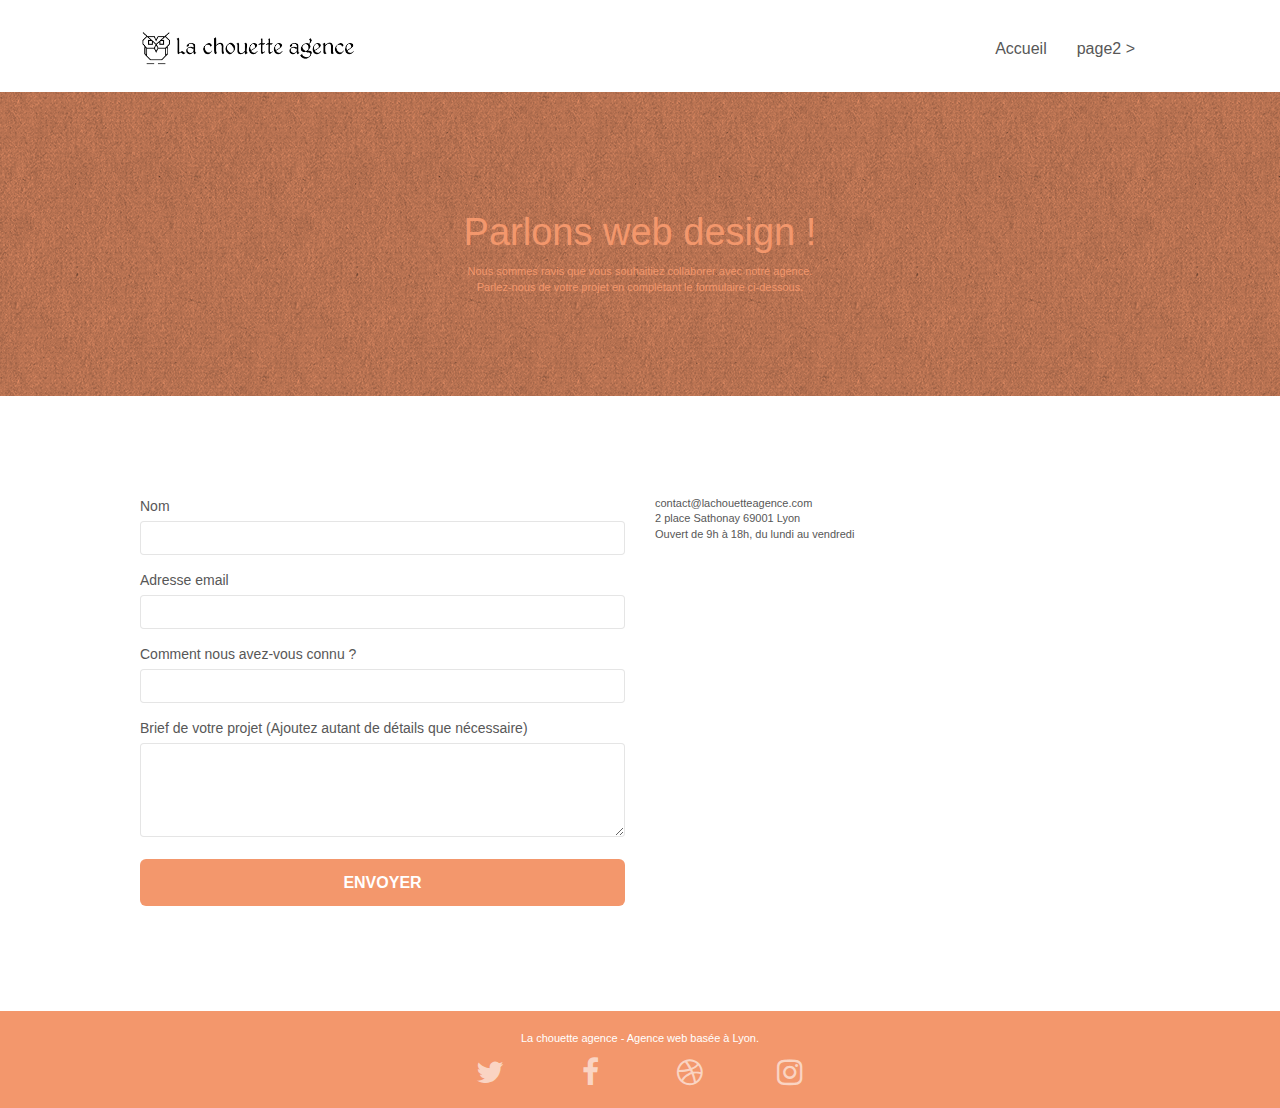
==== contact.html @ 4a3795da "refacto meta (keywords, title, desc, minify, js, og, twitter, fav)" ====
<!DOCTYPE html>
<html lang="fr">
  <head>
    <meta charset="utf-8" />
    <meta name="keywords" content="agence entreprise web design webdesign france rhône-alpes lyon illustration graphisme stratégie marketting attractivité visibilité vente site internet" />
    <meta name="description" content="La chouette agence - Entreprise web design - Lyon - Donnez vie à vos projets, développez vos idées, boostez vos ventes grâce à notre expertise" />
    <meta name="viewport" content="width=device-width, initial-scale=1.0, viewport-fit=cover" />
    <link rel="shortcut icon" type="image/png" href="./img/favicon.png" />

    <link rel="stylesheet" type="text/css" href="./css/bootstrap.min.css" />
    <link rel="stylesheet" type="text/css" href="./css/style.min.css" />
    <link rel="stylesheet" type="text/css" href="./css/font-awesome.min.css" />
    <link rel="stylesheet" type="text/css" href="./css/et-line.min.css" />

    <script src="./js/jquery-2.1.0.min.js" defer></script>
    <script src="./js/bootstrap.min.js" defer></script>
    <script src="./js/blocs.min.js" defer></script>
    <script src="./js/jqBootstrapValidation.min.js" defer></script>
    <script src="./js/formHandler.min.js" defer></script>
    <title>La chouette agence - Contact</title>

    <!-- Analytics -->

    <!-- Analytics END -->
  </head>
  <body>
    <!-- Principal conteneur -->
    <div class="page-container">
      <!-- bloc-0 -->
      <div class="bloc bgc-white l-bloc" id="bloc-0">
        <div class="container bloc-sm">
          <nav class="navbar row">
            <div class="navbar-header">
              <a class="navbar-brand" href="index.html"><img src="img/la-chouette-agence.png" alt="atlanta web design logo" height="40" /></a>
              <button id="nav-toggle" type="button" class="ui-navbar-toggle navbar-toggle" data-toggle="collapse" data-target=".navbar-1">
                <span class="sr-only">Toggle navigation</span>
                <span class="icon-bar"></span>
                <span class="icon-bar"></span>
                <span class="icon-bar"></span>
              </button>
            </div>
            <div class="collapse navbar-collapse navbar-1 special-dropdown-nav">
              <ul class="site-navigation nav navbar-nav">
                <li>
                  <a href="index.html">Accueil</a>
                </li>
                <li></li>
                <li>
                  <a href="page2.html">page2 &gt;</a>
                </li>
              </ul>
            </div>
          </nav>
        </div>
      </div>
      <!-- bloc-0 END -->

      <!-- bloc-6 -->
      <div class="bloc bg-dots-bg bg-repeat bgc-atomic-tangerine d-bloc bloc-bg-texture texture-paper" id="bloc-6">
        <div class="container bloc-lg">
          <div class="row">
            <div class="col-sm-12">
              <h1 class="text-center hero-bloc-text tc-white">Parlons web design !</h1>
              <p class="text-center mg-lg tc-white tight-width-whitespace">
                Nous sommes ravis que vous souhaitiez collaborer avec notre agence.
                <br />
                Parlez-nous de votre projet en complétant le formulaire ci-dessous.
              </p>
            </div>
          </div>
        </div>
      </div>
      <!-- bloc-6 END -->

      <!-- bloc-7 -->
      <div class="bloc bgc-white l-bloc" id="bloc-7">
        <div class="container bloc-lg">
          <div class="row">
            <div class="col-sm-6">
              <form id="form_1" novalidate success-msg="Your message has been sent." fail-msg="Sorry it seems that our mail server is not responding, Sorry for the inconvenience!">
                <div class="form-group">
                  <label>Nom</label>
                  <input id="name" class="form-control" required />
                </div>
                <div class="form-group">
                  <label>Adresse email</label>
                  <input id="email" class="form-control" type="email" required />
                </div>
                <div class="form-group">
                  <label>Comment nous avez-vous connu ?</label>
                  <input class="form-control" type="email" required id="input_504" />
                </div>
                <div class="form-group">
                  <label>
                    Brief de votre projet (Ajoutez autant de détails que nécessaire)
                    <br />
                  </label>
                  <textarea id="message" class="form-control" rows="4" cols="50" required></textarea>
                </div>
                <button class="bloc-button btn btn-lg btn-block cta-hero btn-atomic-tangerine" type="submit">Envoyer</button>
              </form>
            </div>
            <div class="col-sm-6">
              <p>
                contact@lachouetteagence.com
                <br />
                2 place Sathonay 69001 Lyon
                <br />
                Ouvert de 9h à 18h, du lundi au vendredi
                <br />
              </p>
            </div>
          </div>
        </div>
      </div>
      <!-- bloc-7 END -->

      <!-- ScrollToTop Button -->
      <a class="bloc-button btn btn-d scrollToTop" onclick="scrollToTarget('1')"><span class="fa fa-chevron-up"></span></a>
      <!-- ScrollToTop Button END-->

      <!-- Footer - bloc-8 -->
      <div class="bloc bgc-atomic-tangerine d-bloc" id="bloc-8">
        <div class="container bloc-sm">
          <div class="row">
            <div class="col-sm-12">
              <p class="text-center white">
                La chouette agence - Agence web basée à Lyon.
                <br />
              </p>
              <div class="row row-no-gutters social">
                <div class="col-sm-3">
                  <div class="text-center">
                    <a class="social" href="index.html"><span class="fa fa-twitter icon-md"></span></a>
                  </div>
                </div>
                <div class="col-sm-3">
                  <div class="text-center">
                    <a class="social" href="index.html"><span class="fa fa-facebook icon-md"></span></a>
                  </div>
                </div>
                <div class="col-sm-3">
                  <div class="text-center">
                    <a class="social" href="index.html"><span class="fa fa-dribbble icon-md"></span></a>
                  </div>
                </div>
                <div class="col-sm-3">
                  <div class="text-center">
                    <a class="social" href="index.html"><span class="fa fa-instagram icon-md"></span></a>
                  </div>
                </div>
              </div>
            </div>
          </div>
        </div>
      </div>
      <!-- Footer - bloc-8 END -->
    </div>
    <!-- Principal conteneur END -->
  </body>
</html>
---- css/style.min.css ----
body{margin:0;padding:0;background:#fff;overflow-x:hidden;-webkit-font-smoothing:antialiased;-moz-osx-font-smoothing:grayscale}a,button{transition:all .3s ease-in-out;outline:0!important}a:hover{text-decoration:none;cursor:pointer}.bloc{width:100%;clear:both;background:50% 50% no-repeat;padding:0 50px;-webkit-background-size:cover;-moz-background-size:cover;-o-background-size:cover;background-size:cover;position:relative}.bloc .container{padding-left:0;padding-right:0}.bloc-lg{padding:100px 50px}.bloc-md{padding:50px}.bloc-sm{padding:20px 50px}.bg-b-edge,.bg-bl-edge,.bg-br-edge,.bg-center,.bg-l-edge,.bg-r-edge,.bg-repeat,.bg-t-edge,.bg-tl-edge,.bg-tr-edge{-webkit-background-size:auto!important;-moz-background-size:auto!important;-o-background-size:auto!important;background-size:auto!important}.bg-repeat{background:repeat}.bg-t-edge{background:top no-repeat}.bloc-bg-texture::before{content:"";background-size:2px 2px;position:absolute;top:0;bottom:0;left:0;right:0}.texture-paper::before{background:url(../img/texture-paper.png);background-size:280px 280px}.b-parallax{background-attachment:fixed}.d-bloc{color:rgba(255,255,255,.7)}.d-bloc button:hover{color:rgba(255,255,255,.9)}.d-bloc .icon-round,.d-bloc .icon-rounded,.d-bloc .icon-semi-rounded-a,.d-bloc .icon-semi-rounded-b,.d-bloc .icon-square{border-color:rgba(255,255,255,.9)}.d-bloc .divider-h span{border-color:rgba(255,255,255,.2)}.d-bloc .a-btn,.d-bloc .navbar a,.d-bloc .navbar-brand,.d-bloc a .icon-lg,.d-bloc a .icon-md,.d-bloc a .icon-sm,.d-bloc a .icon-xl,.d-bloc h1 a,.d-bloc h2 a,.d-bloc h3 a,.d-bloc h4 a,.d-bloc h5 a,.d-bloc h6 a,.d-bloc p a{color:rgba(255,255,255,.6)}.d-bloc .a-btn:hover,.d-bloc .navbar a:hover,.d-bloc .navbar-brand:hover,.d-bloc a:hover .icon-lg,.d-bloc a:hover .icon-md,.d-bloc a:hover .icon-sm,.d-bloc a:hover .icon-xl,.d-bloc h1 a:hover,.d-bloc h2 a:hover,.d-bloc h3 a:hover,.d-bloc h4 a:hover,.d-bloc h5 a:hover,.d-bloc h6 a:hover,.d-bloc p a:hover{color:rgba(255,255,255,1)}.d-bloc .navbar-toggle .icon-bar{background:rgba(255,255,255,1)}.d-bloc .btn-wire,.d-bloc .btn-wire:hover{color:rgba(255,255,255,1);border-color:rgba(255,255,255,1)}.d-bloc .panel{color:rgba(0,0,0,.5)}.d-bloc .panel button:hover{color:rgba(0,0,0,.7)}.d-bloc .panel icon{border-color:rgba(0,0,0,.7)}.d-bloc .panel .divider-h span{border-color:rgba(0,0,0,.1)}.d-bloc .panel .a-btn{color:rgba(0,0,0,.6)}.d-bloc .panel .a-btn:hover{color:rgba(0,0,0,1)}.d-bloc .panel .btn-wire,.d-bloc .panel .btn-wire:hover{color:rgba(0,0,0,.7);border-color:rgba(0,0,0,.3)}.d-bloc .panel,.l-bloc{color:rgba(0,0,0,.5)}.d-bloc .panel button:hover,.l-bloc button:hover{color:rgba(0,0,0,.7)}.l-bloc .icon-round,.l-bloc .icon-rounded,.l-bloc .icon-semi-rounded-a,.l-bloc .icon-semi-rounded-b,.l-bloc .icon-square{border-color:rgba(0,0,0,.7)}.d-bloc .panel .divider-h span,.l-bloc .divider-h span{border-color:rgba(0,0,0,.1)}.d-bloc .panel .a-btn,.l-bloc .a-btn,.l-bloc .navbar a,.l-bloc .navbar-brand,.l-bloc a .icon-lg,.l-bloc a .icon-md,.l-bloc a .icon-sm,.l-bloc a .icon-xl,.l-bloc h1 a,.l-bloc h2 a,.l-bloc h3 a,.l-bloc h4 a,.l-bloc h5 a,.l-bloc h6 a,.l-bloc p a{color:rgba(0,0,0,.6)}.d-bloc .panel .a-btn:hover,.l-bloc .a-btn:hover,.l-bloc .navbar a:hover,.l-bloc .navbar-brand:hover,.l-bloc a:hover .icon-lg,.l-bloc a:hover .icon-md,.l-bloc a:hover .icon-sm,.l-bloc a:hover .icon-xl,.l-bloc h1 a:hover,.l-bloc h2 a:hover,.l-bloc h3 a:hover,.l-bloc h4 a:hover,.l-bloc h5 a:hover,.l-bloc h6 a:hover,.l-bloc p a:hover{color:rgba(0,0,0,1)}.l-bloc .navbar-toggle .icon-bar{color:rgba(0,0,0,.6)}.d-bloc .panel .btn-wire,.d-bloc .panel .btn-wire:hover,.l-bloc .btn-wire,.l-bloc .btn-wire:hover{color:rgba(0,0,0,.7);border-color:rgba(0,0,0,.3)}.voffset{margin-top:30px}.voffset-lg{margin-top:80px}.row-no-gutters{margin-right:0;margin-left:0}.row.row-no-gutters>[class*=" col-"],.row.row-no-gutters>[class^=col-]{padding-right:0;padding-left:0}#bloc-1-hero h1{font-size:32px}.navbar{margin-bottom:0;z-index:1}.navbar-brand{height:auto;padding:3px 15px;font-size:25px;font-weight:400;font-weight:600;line-height:44px}.navbar-brand img{max-height:200px;margin:0 5px 0 0;display:inline}.navbar-brand img[src$=svg]{min-width:100px}.nav-center .navbar-brand img{margin:0}.navbar .nav{padding-top:2px;margin-right:-16px;float:right;z-index:1}.nav>li{float:left;margin-top:4px;font-size:16px}.navbar-nav .open .dropdown-menu>li>a{text-align:inherit}.nav>li a:focus,.nav>li a:hover{background:0 0}.navbar-toggle{margin:10px 10px 0 0;border:0}.navbar-toggle:hover{background:0 0!important}.navbar-toggle .icon-bar{background-color:rgba(0,0,0,.5);width:26px}.nav-invert .navbar .nav{float:left}.nav-invert .navbar-brand,.nav-invert .navbar-header{float:right;position:relative;z-index:2}@media (min-width:768px){.site-navigation{position:absolute;top:50%;right:20px;transform:translate(0,-50%);-webkit-transform:translateY(-50%)}.nav>li .dropdown-menu a,.nav>li .dropdown-menu a:hover{color:#484848}.nav-invert .site-navigation{left:0;right:0}.nav-center{text-align:center}.nav-center .navbar-header{width:100%}.nav-center .nav>li,.nav-center .navbar-brand,.nav-center .navbar-header{float:none;display:inline-block}.nav-center .site-navigation{position:relative;width:100%;right:0;margin-right:0;margin-top:20px}.nav-center.mini-nav .navbar-toggle{float:none;margin:10px auto 0}}.nav>li>.dropdown a{background:0 0!important;display:block;padding:14px 15px}nav .caret{margin:0 5px}.dropdown-menu .dropdown-menu{top:-8px;left:100%}.dropdown-menu .dropmenu-flow-right{top:100%;left:0;margin-left:-1px;border-top-left-radius:0;border-top-right-radius:0}.dropdown-menu .dropdown span{border:4px solid #000;border-top-color:transparent;border-right-color:transparent;border-bottom-color:transparent;margin:6px -5px 0 0!important;float:right}.mg-md{margin-top:10px;margin-bottom:20px}.mg-lg{margin-top:10px;margin-bottom:40px}.btn{margin:0 5px 5px 0}.btn.pull-right{margin:0 0 5px 5px}.btn-d,.btn-d:focus,.btn-d:hover{color:#fff;background:rgba(0,0,0,.3)}button{outline:0!important}.btn-rd{border-radius:40px}.btn-clean{border:1px solid rgba(0,0,0,.08);border-bottom-color:rgba(0,0,0,.1);text-shadow:0 1px 0 rgba(0,0,1,.1);box-shadow:0 1px 3px rgba(0,0,1,.25),inset 0 1px 0 0 rgba(255,255,255,.15)}.icon-md{font-size:30px!important}.icon-lg{font-size:60px!important}.sm-shadow{text-shadow:0 1px 2px rgba(0,0,0,.3)}.panel-sq,.panel-sq .panel-footer,.panel-sq .panel-heading{border-radius:0}.panel-rd{border-radius:30px}.panel-rd .panel-heading{border-radius:29px 29px 0 0}.panel-rd .panel-footer{border-radius:0 0 29px 29px}.form-control{border-color:rgba(0,0,0,.1);box-shadow:none}.scrollToTop{width:40px;height:40px;position:fixed;bottom:20px;right:20px;opacity:0;z-index:500;transition:all .3s ease-in-out}.scrollToTop span{margin-top:6px}.showScrollTop{font-size:14px;opacity:1}a[data-lightbox]{position:relative;display:block;text-align:center}a[data-lightbox]:hover::before{content:"+";font-family:HelveticaNeue-Light,"Helvetica Neue Light","Helvetica Neue",Helvetica,Arial;font-size:32px;width:50px;height:50px;margin-left:-25px;border-radius:50%;background:rgba(0,0,0,.6);color:#fff;font-weight:100;z-index:1;position:absolute;top:50%;transform:translateY(-50%);-webkit-transform:translateY(-50%)}a[data-lightbox]:hover img{opacity:.6;-webkit-animation-fill-mode:none;animation-fill-mode:none}#lightbox-modal{display:flex;align-items:center}#lightbox-modal .modal-dialog{width:90%;max-width:900px;margin:0 auto 0}#lightbox-modal .modal-dialog img{max-height:90vh;margin:0 auto}.lightbox-caption{padding:20px;color:#fff;background:rgba(0,0,0,.5);position:absolute;left:15px;right:15px;bottom:5px}.close-lightbox{color:#fff;font-size:30px;position:absolute;top:20px;right:20px;z-index:20;background:rgba(0,0,0,.5);border:none;line-height:30px;padding:0 9px 5px;opacity:.3}.close-lightbox:hover,.next-lightbox:hover,.prev-lightbox:hover{opacity:1;color:#fff}.next-lightbox,.prev-lightbox{font-size:20px;color:rgba(255,255,255,.9);background:rgba(0,0,0,.5);transition:all .2s ease-in-out;position:absolute;top:45%;z-index:1;opacity:.4}.next-lightbox{padding:6px 8px 1px 13px;right:25px}.prev-lightbox{padding:6px 13px 1px 10px;left:25px}.snapshot-lb .modal-body{padding-bottom:45px}.snapshot-lb .lightbox-caption{padding:0;color:rgba(0,0,0,.5);background:0 0}.btn,a,h1,h2,h3,h4,h5,h6,label,p{font-family:helvetica;font-weight:400;color:#575757!important}.container{max-width:1000px}.hero-bloc-text{font-size:38px}.hero-bloc-text-sub{font-size:36px}.statement-bloc-text{line-height:26px;font-style:italic;font-size:20px;text-align:center;font-weight:lighter;max-width:520px;margin:auto auto auto auto}p{font-size:11px}.tight-width-whitespace{max-width:600px;margin:auto auto auto auto}.h1{font-size:20px;font-family:"Open Sans"}.cta-hero{margin-top:22px;color:#fff!important;text-transform:uppercase;padding:12px 28px 12px 28px;font-size:16px;font-weight:700}.social{max-width:400px;margin:auto auto auto auto}h2{font-size:22px;line-height:1.4em}h3{font-size:15px;text-transform:uppercase;font-weight:700;color:#333!important}.med-width-whitespace{max-width:800px;margin:auto auto auto auto;box-shadow:0 0 0 #000}h1{color:#333!important}h4{color:#333!important}.icons{margin-bottom:14px;margin-top:24px}.white{color:#fff!important}.portfolio-thumb{margin-bottom:24px}.portfolio-row{margin-bottom:44px;margin-top:50px}.avatar{box-shadow:0 4px 9px rgba(0,0,0,.3)}.black-background{background-color:rgba(165,147,99,.7);padding:40px 40px 40px 40px}.bold-link{font-weight:900;text-decoration:underline!important}.bgc-white{background-color:#fff}.bgc-dark-slate-blue{background-color:#364577}.bgc-atomic-tangerine{background-color:#f3976c}.tc-white{color:#f3976c!important}.btn-atomic-tangerine{background:#f3976c;color:#fff!important}.btn-atomic-tangerine:hover{background:#c27956!important;color:#fff!important}.ltc-white{color:#fff!important}.ltc-white:hover{color:#ccc!important}.ltc-atomic-tangerine{color:#f3976c!important}.ltc-atomic-tangerine:hover{color:#c27956!important}.icon-dark-slate-blue{color:#364577!important;border-color:#364577!important}.bg-dots-bg{background-image:url(../img/dots-bg.png)}.bg-lines-h2-bg{background-image:url(../img/lines-h2-bg.png)}.bg-banniere{background-image:url(../img/la-chouette-agence-banniere.jpg)}.bg-presentation{background-image:url(../img/image-de-presentation.bmp)}@media (max-width:1024px){.bloc{padding-left:20px;padding-right:20px}.bloc-tile-2.full-width-bloc .container,.bloc-tile-3.full-width-bloc .container,.bloc-tile-4.full-width-bloc .container,.bloc.full-width-bloc{padding-left:0;padding-right:0}}@media (max-width:992px) and (min-width:768px){.navbar .nav{max-width:80%}.nav-center.navbar .nav{max-width:100%}}@media only screen and (min-device-width:768px) and (max-device-width:1024px) and (orientation:landscape){.b-parallax{background-attachment:scroll}}@media only screen and (min-device-width:1024px) and (max-device-width:1366px) and (-webkit-min-device-pixel-ratio:1.5){.b-parallax{background-attachment:scroll}}@media (max-width:991px){.container{width:100%}.b-parallax{background-attachment:scroll}#hero-bloc,.page-container{overflow-x:hidden;position:relative}.bloc{padding-left:constant(safe-area-inset-left);padding-right:constant(safe-area-inset-right)}.bloc-group,.bloc-group .bloc{display:block;width:100%}.bloc-fill-screen .fill-bloc-bottom-edge,.bloc-fill-screen .fill-bloc-top-edge{padding:0 20px;padding-left:constant(safe-area-inset-left);padding-right:constant(safe-area-inset-right)}}@media (max-width:767px){.page-container{overflow-x:hidden;position:relative}#disqus_thread,h1,h2,h3,h4,h5,h6,p{padding-left:10px!important;padding-right:10px!important}.b-parallax{background-attachment:scroll}.navbar .nav{padding-top:0;border-top:1px solid rgba(0,0,0,.2);float:none!important}.navbar.row{margin-left:0;margin-right:0}.site-navigation{position:inherit;transform:none;-webkit-transform:none;-ms-transform:none}.nav>li{margin-top:0;border-bottom:1px solid rgba(0,0,0,.1);background:rgba(0,0,0,.05);text-align:left;padding-left:15px;width:100%}.nav>li:hover{background:rgba(0,0,0,.08)}.dropdown .dropdown a .caret{float:none;margin:5px 0 0 10px!important;border:4px solid #000;border-bottom-color:transparent;border-right-color:transparent;border-left-color:transparent}#hero-bloc .navbar .nav{background:rgba(0,0,0,.8)}#hero-bloc .navbar .nav a{color:rgba(255,255,255,.6)}.hero{padding:50px 0}.hero-nav{left:-1px;right:-1px}.navbar-collapse{padding:0;overflow-x:hidden;-webkit-box-shadow:none;box-shadow:none}.navbar-brand img{max-height:40px;width:auto}.nav-invert .navbar-header{float:none;width:100%}.nav-invert .navbar-toggle{float:left;margin-left:10px}.bloc{padding-left:0;padding-right:0}.bloc-lg,.bloc-xl,.bloc-xxl{padding:40px 0}.bloc-md,.bloc-sm{padding-left:0;padding-right:0}.bloc-fill-screen .fill-bloc-bottom-edge,.bloc-fill-screen .fill-bloc-top-edge,.bloc-tile-2 .container,.bloc-tile-3 .container,.bloc-tile-4 .container{padding-left:0;padding-right:0}.a-block{padding:0 10px}.btn-dwn{display:none}.voffset{margin-top:5px}.voffset-md{margin-top:20px}.voffset-lg{margin-top:30px}form{padding:5px}.close-lightbox{display:inline-block}.blocsapp-device-iphone5{background-size:216px 425px;padding-top:60px;width:216px;height:425px}.blocsapp-device-iphone5 img{width:180px;height:320px}}@media (max-width:400px){.bloc{padding-left:0;padding-right:0}}@media (max-width:767px){.bloc-mob-center-text{text-align:center}}
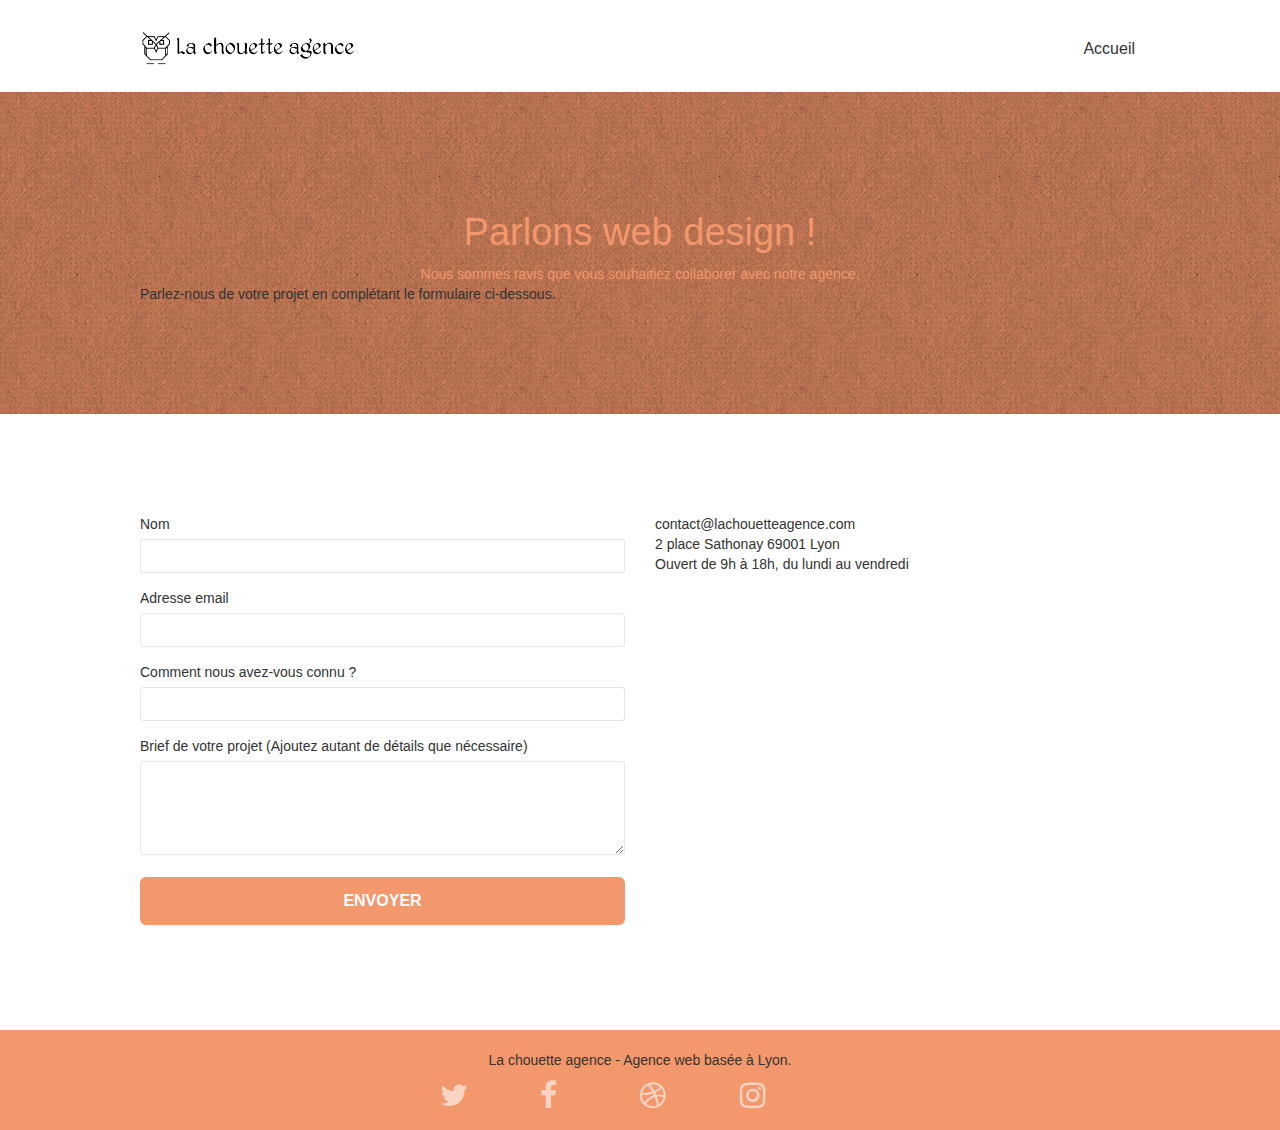
==== commit f2dd5f0b: "semantique" ====
--- a/contact.html
+++ b/contact.html
@@ -2,7 +2,7 @@
 <html lang="fr">
   <head>
     <meta charset="utf-8" />
-    <meta name="keywords" content="agence entreprise web design webdesign france rhône-alpes lyon illustration graphisme stratégie marketting attractivité visibilité vente site internet" />
+    <meta name="keywords" content="agence entreprise web design webdesign france rhône-alpes lyon illustration graphisme stratégie marketting attractivité visibilité vente site internet contact" />
     <meta name="description" content="La chouette agence - Entreprise web design - Lyon - Donnez vie à vos projets, développez vos idées, boostez vos ventes grâce à notre expertise" />
     <meta name="viewport" content="width=device-width, initial-scale=1.0, viewport-fit=cover" />
     <link rel="shortcut icon" type="image/png" href="./img/favicon.png" />
@@ -12,26 +12,53 @@
     <link rel="stylesheet" type="text/css" href="./css/font-awesome.min.css" />
     <link rel="stylesheet" type="text/css" href="./css/et-line.min.css" />
 
-    <script src="./js/jquery-2.1.0.min.js" defer></script>
-    <script src="./js/bootstrap.min.js" defer></script>
-    <script src="./js/blocs.min.js" defer></script>
-    <script src="./js/jqBootstrapValidation.min.js" defer></script>
-    <script src="./js/formHandler.min.js" defer></script>
+    <script defer src="./js/jquery-2.1.0.min.js"></script>
+    <script defer src="./js/bootstrap.min.js"></script>
+    <script defer src="./js/blocs.min.js"></script>
+    <script defer src="./js/jqBootstrapValidation.min.js"></script>
+    <script defer src="./js/formHandler.min.js"></script>
     <title>La chouette agence - Contact</title>
 
-    <!-- Analytics -->
+    <!-- Open Graph / Facebook -->
+    <meta property="og:type" content="website" />
+    <meta property="og:url" content="https://tp1-dev.github.io/ThibaudPayen_4_11042021/contact.html" />
+    <meta property="og:title" content="La chouette agence - Création et design de site web - Lyon | Contact" />
+    <meta property="og:description" content="Création et design de site web - Lyon | Nous contacter" />
+    <meta property="og:image" content="../img/bg_lca_1200_sm.jpg" />
+    <meta property="og:image:alt" content="Image fictive du travail d'un webdesigner" />
+    <meta property="og:site_name" content="www.lachouetteagence.com" />
 
-    <!-- Analytics END -->
+    <!-- Twitter Cards -->
+    <meta property="twitter:card" content="summary_large_image" />
+    <meta property="twitter:site" content="@lachouetteagence" />
+    <meta property="twitter:title" content="La chouette agence - Création et design de site web - Lyon | Contact" />
+    <meta property="twitter:description" content="Création et design de site web - Lyon | Nous contacter" />
+    <meta property="twitter:image" content="../img/work.jpg" />
+    <meta property="twitter:image:alt" content="Image fictive d'un bureau open space où deux personnes travaillent" />
+    <!-- Global site tag (gtag.js) - Google Analytics -->
+    <script async src="https://www.googletagmanager.com/gtag/js?id=G-W5QJH8PMNQ"></script>
+    <script>
+      window.dataLayer = window.dataLayer || [];
+      function gtag() {
+        dataLayer.push(arguments);
+      }
+      gtag("js", new Date());
+
+      gtag("config", "G-W5QJH8PMNQ");
+    </script>
+    <!-- Google Analytics END -->
   </head>
   <body>
     <!-- Principal conteneur -->
     <div class="page-container">
-      <!-- bloc-0 -->
-      <div class="bloc bgc-white l-bloc" id="bloc-0">
+      <!-- header bloc-0 -->
+      <header class="bloc bgc-white l-bloc" id="bloc-0">
         <div class="container bloc-sm">
           <nav class="navbar row">
             <div class="navbar-header">
-              <a class="navbar-brand" href="index.html"><img src="img/la-chouette-agence.png" alt="atlanta web design logo" height="40" /></a>
+              <figure class="navbar-brand">
+                <img src="./img/lca.png" alt="Logo La chouette agence" height="40" />
+              </figure>
               <button id="nav-toggle" type="button" class="ui-navbar-toggle navbar-toggle" data-toggle="collapse" data-target=".navbar-1">
                 <span class="sr-only">Toggle navigation</span>
                 <span class="icon-bar"></span>
@@ -44,36 +71,29 @@
                 <li>
                   <a href="index.html">Accueil</a>
                 </li>
-                <li></li>
-                <li>
-                  <a href="page2.html">page2 &gt;</a>
-                </li>
               </ul>
             </div>
           </nav>
         </div>
-      </div>
-      <!-- bloc-0 END -->
+      </header>
+      <!-- header bloc-0 END -->
 
-      <!-- bloc-6 -->
-      <div class="bloc bg-dots-bg bg-repeat bgc-atomic-tangerine d-bloc bloc-bg-texture texture-paper" id="bloc-6">
+      <!-- section bloc-6 -->
+      <section class="bloc bg-dots-bg bg-repeat bgc-atomic-tangerine d-bloc bloc-bg-texture texture-paper" id="bloc-6">
         <div class="container bloc-lg">
           <div class="row">
             <div class="col-sm-12">
               <h1 class="text-center hero-bloc-text tc-white">Parlons web design !</h1>
-              <p class="text-center mg-lg tc-white tight-width-whitespace">
-                Nous sommes ravis que vous souhaitiez collaborer avec notre agence.
-                <br />
-                Parlez-nous de votre projet en complétant le formulaire ci-dessous.
-              </p>
+              <p class="text-center mg-lg tc-white tight-width-whitespace">Nous sommes ravis que vous souhaitiez collaborer avec notre agence.</p>
+              <p>Parlez-nous de votre projet en complétant le formulaire ci-dessous.</p>
             </div>
           </div>
         </div>
-      </div>
-      <!-- bloc-6 END -->
+      </section>
+      <!-- section bloc-6 END -->
 
       <!-- bloc-7 -->
-      <div class="bloc bgc-white l-bloc" id="bloc-7">
+      <section class="bloc bgc-white l-bloc" id="bloc-7">
         <div class="container bloc-lg">
           <div class="row">
             <div class="col-sm-6">
@@ -91,28 +111,25 @@
                   <input class="form-control" type="email" required id="input_504" />
                 </div>
                 <div class="form-group">
-                  <label>
-                    Brief de votre projet (Ajoutez autant de détails que nécessaire)
-                    <br />
-                  </label>
+                  <label>Brief de votre projet (Ajoutez autant de détails que nécessaire)</label>
                   <textarea id="message" class="form-control" rows="4" cols="50" required></textarea>
                 </div>
                 <button class="bloc-button btn btn-lg btn-block cta-hero btn-atomic-tangerine" type="submit">Envoyer</button>
               </form>
             </div>
             <div class="col-sm-6">
-              <p>
-                contact@lachouetteagence.com
+              <address>
+                <a href="contact@lachouetteagence.com">contact@lachouetteagence.com</a>
                 <br />
                 2 place Sathonay 69001 Lyon
                 <br />
                 Ouvert de 9h à 18h, du lundi au vendredi
                 <br />
-              </p>
+              </address>
             </div>
           </div>
         </div>
-      </div>
+      </section>
       <!-- bloc-7 END -->
 
       <!-- ScrollToTop Button -->
@@ -120,40 +137,45 @@
       <!-- ScrollToTop Button END-->
 
       <!-- Footer - bloc-8 -->
-      <div class="bloc bgc-atomic-tangerine d-bloc" id="bloc-8">
+      <footer class="bloc bgc-atomic-tangerine d-bloc" id="bloc-8">
         <div class="container bloc-sm">
           <div class="row">
             <div class="col-sm-12">
-              <p class="text-center white">
-                La chouette agence - Agence web basée à Lyon.
-                <br />
-              </p>
+              <p class="text-center">La chouette agence - Agence web basée à Lyon.</p>
               <div class="row row-no-gutters social">
                 <div class="col-sm-3">
                   <div class="text-center">
-                    <a class="social" href="index.html"><span class="fa fa-twitter icon-md"></span></a>
+                    <a class="social" href="twitter.com/lachouetteagence" title="twitter">
+                      <span class="fa fa-twitter icon-md"></span>
+                    </a>
                   </div>
                 </div>
                 <div class="col-sm-3">
                   <div class="text-center">
-                    <a class="social" href="index.html"><span class="fa fa-facebook icon-md"></span></a>
+                    <a class="social" href="facebook.com/lachouetteagence" title="facebook">
+                      <span class="fa fa-facebook icon-md"></span>
+                    </a>
                   </div>
                 </div>
                 <div class="col-sm-3">
                   <div class="text-center">
-                    <a class="social" href="index.html"><span class="fa fa-dribbble icon-md"></span></a>
+                    <a class="social" href="dribbble.com/lachouetteagence" title="dribbble">
+                      <span class="fa fa-dribbble icon-md"></span>
+                    </a>
                   </div>
                 </div>
                 <div class="col-sm-3">
                   <div class="text-center">
-                    <a class="social" href="index.html"><span class="fa fa-instagram icon-md"></span></a>
+                    <a class="social" href="instagram.com/lachouetteagance" title="instagram">
+                      <span class="fa fa-instagram icon-md"></span>
+                    </a>
                   </div>
                 </div>
               </div>
             </div>
           </div>
         </div>
-      </div>
+      </footer>
       <!-- Footer - bloc-8 END -->
     </div>
     <!-- Principal conteneur END -->
--- a/css/style.min.css
+++ b/css/style.min.css
@@ -1 +1 @@
-body{margin:0;padding:0;background:#fff;overflow-x:hidden;-webkit-font-smoothing:antialiased;-moz-osx-font-smoothing:grayscale}a,button{transition:all .3s ease-in-out;outline:0!important}a:hover{text-decoration:none;cursor:pointer}.bloc{width:100%;clear:both;background:50% 50% no-repeat;padding:0 50px;-webkit-background-size:cover;-moz-background-size:cover;-o-background-size:cover;background-size:cover;position:relative}.bloc .container{padding-left:0;padding-right:0}.bloc-lg{padding:100px 50px}.bloc-md{padding:50px}.bloc-sm{padding:20px 50px}.bg-b-edge,.bg-bl-edge,.bg-br-edge,.bg-center,.bg-l-edge,.bg-r-edge,.bg-repeat,.bg-t-edge,.bg-tl-edge,.bg-tr-edge{-webkit-background-size:auto!important;-moz-background-size:auto!important;-o-background-size:auto!important;background-size:auto!important}.bg-repeat{background:repeat}.bg-t-edge{background:top no-repeat}.bloc-bg-texture::before{content:"";background-size:2px 2px;position:absolute;top:0;bottom:0;left:0;right:0}.texture-paper::before{background:url(../img/texture-paper.png);background-size:280px 280px}.b-parallax{background-attachment:fixed}.d-bloc{color:rgba(255,255,255,.7)}.d-bloc button:hover{color:rgba(255,255,255,.9)}.d-bloc .icon-round,.d-bloc .icon-rounded,.d-bloc .icon-semi-rounded-a,.d-bloc .icon-semi-rounded-b,.d-bloc .icon-square{border-color:rgba(255,255,255,.9)}.d-bloc .divider-h span{border-color:rgba(255,255,255,.2)}.d-bloc .a-btn,.d-bloc .navbar a,.d-bloc .navbar-brand,.d-bloc a .icon-lg,.d-bloc a .icon-md,.d-bloc a .icon-sm,.d-bloc a .icon-xl,.d-bloc h1 a,.d-bloc h2 a,.d-bloc h3 a,.d-bloc h4 a,.d-bloc h5 a,.d-bloc h6 a,.d-bloc p a{color:rgba(255,255,255,.6)}.d-bloc .a-btn:hover,.d-bloc .navbar a:hover,.d-bloc .navbar-brand:hover,.d-bloc a:hover .icon-lg,.d-bloc a:hover .icon-md,.d-bloc a:hover .icon-sm,.d-bloc a:hover .icon-xl,.d-bloc h1 a:hover,.d-bloc h2 a:hover,.d-bloc h3 a:hover,.d-bloc h4 a:hover,.d-bloc h5 a:hover,.d-bloc h6 a:hover,.d-bloc p a:hover{color:rgba(255,255,255,1)}.d-bloc .navbar-toggle .icon-bar{background:rgba(255,255,255,1)}.d-bloc .btn-wire,.d-bloc .btn-wire:hover{color:rgba(255,255,255,1);border-color:rgba(255,255,255,1)}.d-bloc .panel{color:rgba(0,0,0,.5)}.d-bloc .panel button:hover{color:rgba(0,0,0,.7)}.d-bloc .panel icon{border-color:rgba(0,0,0,.7)}.d-bloc .panel .divider-h span{border-color:rgba(0,0,0,.1)}.d-bloc .panel .a-btn{color:rgba(0,0,0,.6)}.d-bloc .panel .a-btn:hover{color:rgba(0,0,0,1)}.d-bloc .panel .btn-wire,.d-bloc .panel .btn-wire:hover{color:rgba(0,0,0,.7);border-color:rgba(0,0,0,.3)}.d-bloc .panel,.l-bloc{color:rgba(0,0,0,.5)}.d-bloc .panel button:hover,.l-bloc button:hover{color:rgba(0,0,0,.7)}.l-bloc .icon-round,.l-bloc .icon-rounded,.l-bloc .icon-semi-rounded-a,.l-bloc .icon-semi-rounded-b,.l-bloc .icon-square{border-color:rgba(0,0,0,.7)}.d-bloc .panel .divider-h span,.l-bloc .divider-h span{border-color:rgba(0,0,0,.1)}.d-bloc .panel .a-btn,.l-bloc .a-btn,.l-bloc .navbar a,.l-bloc .navbar-brand,.l-bloc a .icon-lg,.l-bloc a .icon-md,.l-bloc a .icon-sm,.l-bloc a .icon-xl,.l-bloc h1 a,.l-bloc h2 a,.l-bloc h3 a,.l-bloc h4 a,.l-bloc h5 a,.l-bloc h6 a,.l-bloc p a{color:rgba(0,0,0,.6)}.d-bloc .panel .a-btn:hover,.l-bloc .a-btn:hover,.l-bloc .navbar a:hover,.l-bloc .navbar-brand:hover,.l-bloc a:hover .icon-lg,.l-bloc a:hover .icon-md,.l-bloc a:hover .icon-sm,.l-bloc a:hover .icon-xl,.l-bloc h1 a:hover,.l-bloc h2 a:hover,.l-bloc h3 a:hover,.l-bloc h4 a:hover,.l-bloc h5 a:hover,.l-bloc h6 a:hover,.l-bloc p a:hover{color:rgba(0,0,0,1)}.l-bloc .navbar-toggle .icon-bar{color:rgba(0,0,0,.6)}.d-bloc .panel .btn-wire,.d-bloc .panel .btn-wire:hover,.l-bloc .btn-wire,.l-bloc .btn-wire:hover{color:rgba(0,0,0,.7);border-color:rgba(0,0,0,.3)}.voffset{margin-top:30px}.voffset-lg{margin-top:80px}.row-no-gutters{margin-right:0;margin-left:0}.row.row-no-gutters>[class*=" col-"],.row.row-no-gutters>[class^=col-]{padding-right:0;padding-left:0}#bloc-1-hero h1{font-size:32px}.navbar{margin-bottom:0;z-index:1}.navbar-brand{height:auto;padding:3px 15px;font-size:25px;font-weight:400;font-weight:600;line-height:44px}.navbar-brand img{max-height:200px;margin:0 5px 0 0;display:inline}.navbar-brand img[src$=svg]{min-width:100px}.nav-center .navbar-brand img{margin:0}.navbar .nav{padding-top:2px;margin-right:-16px;float:right;z-index:1}.nav>li{float:left;margin-top:4px;font-size:16px}.navbar-nav .open .dropdown-menu>li>a{text-align:inherit}.nav>li a:focus,.nav>li a:hover{background:0 0}.navbar-toggle{margin:10px 10px 0 0;border:0}.navbar-toggle:hover{background:0 0!important}.navbar-toggle .icon-bar{background-color:rgba(0,0,0,.5);width:26px}.nav-invert .navbar .nav{float:left}.nav-invert .navbar-brand,.nav-invert .navbar-header{float:right;position:relative;z-index:2}@media (min-width:768px){.site-navigation{position:absolute;top:50%;right:20px;transform:translate(0,-50%);-webkit-transform:translateY(-50%)}.nav>li .dropdown-menu a,.nav>li .dropdown-menu a:hover{color:#484848}.nav-invert .site-navigation{left:0;right:0}.nav-center{text-align:center}.nav-center .navbar-header{width:100%}.nav-center .nav>li,.nav-center .navbar-brand,.nav-center .navbar-header{float:none;display:inline-block}.nav-center .site-navigation{position:relative;width:100%;right:0;margin-right:0;margin-top:20px}.nav-center.mini-nav .navbar-toggle{float:none;margin:10px auto 0}}.nav>li>.dropdown a{background:0 0!important;display:block;padding:14px 15px}nav .caret{margin:0 5px}.dropdown-menu .dropdown-menu{top:-8px;left:100%}.dropdown-menu .dropmenu-flow-right{top:100%;left:0;margin-left:-1px;border-top-left-radius:0;border-top-right-radius:0}.dropdown-menu .dropdown span{border:4px solid #000;border-top-color:transparent;border-right-color:transparent;border-bottom-color:transparent;margin:6px -5px 0 0!important;float:right}.mg-md{margin-top:10px;margin-bottom:20px}.mg-lg{margin-top:10px;margin-bottom:40px}.btn{margin:0 5px 5px 0}.btn.pull-right{margin:0 0 5px 5px}.btn-d,.btn-d:focus,.btn-d:hover{color:#fff;background:rgba(0,0,0,.3)}button{outline:0!important}.btn-rd{border-radius:40px}.btn-clean{border:1px solid rgba(0,0,0,.08);border-bottom-color:rgba(0,0,0,.1);text-shadow:0 1px 0 rgba(0,0,1,.1);box-shadow:0 1px 3px rgba(0,0,1,.25),inset 0 1px 0 0 rgba(255,255,255,.15)}.icon-md{font-size:30px!important}.icon-lg{font-size:60px!important}.sm-shadow{text-shadow:0 1px 2px rgba(0,0,0,.3)}.panel-sq,.panel-sq .panel-footer,.panel-sq .panel-heading{border-radius:0}.panel-rd{border-radius:30px}.panel-rd .panel-heading{border-radius:29px 29px 0 0}.panel-rd .panel-footer{border-radius:0 0 29px 29px}.form-control{border-color:rgba(0,0,0,.1);box-shadow:none}.scrollToTop{width:40px;height:40px;position:fixed;bottom:20px;right:20px;opacity:0;z-index:500;transition:all .3s ease-in-out}.scrollToTop span{margin-top:6px}.showScrollTop{font-size:14px;opacity:1}a[data-lightbox]{position:relative;display:block;text-align:center}a[data-lightbox]:hover::before{content:"+";font-family:HelveticaNeue-Light,"Helvetica Neue Light","Helvetica Neue",Helvetica,Arial;font-size:32px;width:50px;height:50px;margin-left:-25px;border-radius:50%;background:rgba(0,0,0,.6);color:#fff;font-weight:100;z-index:1;position:absolute;top:50%;transform:translateY(-50%);-webkit-transform:translateY(-50%)}a[data-lightbox]:hover img{opacity:.6;-webkit-animation-fill-mode:none;animation-fill-mode:none}#lightbox-modal{display:flex;align-items:center}#lightbox-modal .modal-dialog{width:90%;max-width:900px;margin:0 auto 0}#lightbox-modal .modal-dialog img{max-height:90vh;margin:0 auto}.lightbox-caption{padding:20px;color:#fff;background:rgba(0,0,0,.5);position:absolute;left:15px;right:15px;bottom:5px}.close-lightbox{color:#fff;font-size:30px;position:absolute;top:20px;right:20px;z-index:20;background:rgba(0,0,0,.5);border:none;line-height:30px;padding:0 9px 5px;opacity:.3}.close-lightbox:hover,.next-lightbox:hover,.prev-lightbox:hover{opacity:1;color:#fff}.next-lightbox,.prev-lightbox{font-size:20px;color:rgba(255,255,255,.9);background:rgba(0,0,0,.5);transition:all .2s ease-in-out;position:absolute;top:45%;z-index:1;opacity:.4}.next-lightbox{padding:6px 8px 1px 13px;right:25px}.prev-lightbox{padding:6px 13px 1px 10px;left:25px}.snapshot-lb .modal-body{padding-bottom:45px}.snapshot-lb .lightbox-caption{padding:0;color:rgba(0,0,0,.5);background:0 0}.btn,a,h1,h2,h3,h4,h5,h6,label,p{font-family:helvetica;font-weight:400;color:#575757!important}.container{max-width:1000px}.hero-bloc-text{font-size:38px}.hero-bloc-text-sub{font-size:36px}.statement-bloc-text{line-height:26px;font-style:italic;font-size:20px;text-align:center;font-weight:lighter;max-width:520px;margin:auto auto auto auto}p{font-size:11px}.tight-width-whitespace{max-width:600px;margin:auto auto auto auto}.h1{font-size:20px;font-family:"Open Sans"}.cta-hero{margin-top:22px;color:#fff!important;text-transform:uppercase;padding:12px 28px 12px 28px;font-size:16px;font-weight:700}.social{max-width:400px;margin:auto auto auto auto}h2{font-size:22px;line-height:1.4em}h3{font-size:15px;text-transform:uppercase;font-weight:700;color:#333!important}.med-width-whitespace{max-width:800px;margin:auto auto auto auto;box-shadow:0 0 0 #000}h1{color:#333!important}h4{color:#333!important}.icons{margin-bottom:14px;margin-top:24px}.white{color:#fff!important}.portfolio-thumb{margin-bottom:24px}.portfolio-row{margin-bottom:44px;margin-top:50px}.avatar{box-shadow:0 4px 9px rgba(0,0,0,.3)}.black-background{background-color:rgba(165,147,99,.7);padding:40px 40px 40px 40px}.bold-link{font-weight:900;text-decoration:underline!important}.bgc-white{background-color:#fff}.bgc-dark-slate-blue{background-color:#364577}.bgc-atomic-tangerine{background-color:#f3976c}.tc-white{color:#f3976c!important}.btn-atomic-tangerine{background:#f3976c;color:#fff!important}.btn-atomic-tangerine:hover{background:#c27956!important;color:#fff!important}.ltc-white{color:#fff!important}.ltc-white:hover{color:#ccc!important}.ltc-atomic-tangerine{color:#f3976c!important}.ltc-atomic-tangerine:hover{color:#c27956!important}.icon-dark-slate-blue{color:#364577!important;border-color:#364577!important}.bg-dots-bg{background-image:url(../img/dots-bg.png)}.bg-lines-h2-bg{background-image:url(../img/lines-h2-bg.png)}.bg-banniere{background-image:url(../img/la-chouette-agence-banniere.jpg)}.bg-presentation{background-image:url(../img/image-de-presentation.bmp)}@media (max-width:1024px){.bloc{padding-left:20px;padding-right:20px}.bloc-tile-2.full-width-bloc .container,.bloc-tile-3.full-width-bloc .container,.bloc-tile-4.full-width-bloc .container,.bloc.full-width-bloc{padding-left:0;padding-right:0}}@media (max-width:992px) and (min-width:768px){.navbar .nav{max-width:80%}.nav-center.navbar .nav{max-width:100%}}@media only screen and (min-device-width:768px) and (max-device-width:1024px) and (orientation:landscape){.b-parallax{background-attachment:scroll}}@media only screen and (min-device-width:1024px) and (max-device-width:1366px) and (-webkit-min-device-pixel-ratio:1.5){.b-parallax{background-attachment:scroll}}@media (max-width:991px){.container{width:100%}.b-parallax{background-attachment:scroll}#hero-bloc,.page-container{overflow-x:hidden;position:relative}.bloc{padding-left:constant(safe-area-inset-left);padding-right:constant(safe-area-inset-right)}.bloc-group,.bloc-group .bloc{display:block;width:100%}.bloc-fill-screen .fill-bloc-bottom-edge,.bloc-fill-screen .fill-bloc-top-edge{padding:0 20px;padding-left:constant(safe-area-inset-left);padding-right:constant(safe-area-inset-right)}}@media (max-width:767px){.page-container{overflow-x:hidden;position:relative}#disqus_thread,h1,h2,h3,h4,h5,h6,p{padding-left:10px!important;padding-right:10px!important}.b-parallax{background-attachment:scroll}.navbar .nav{padding-top:0;border-top:1px solid rgba(0,0,0,.2);float:none!important}.navbar.row{margin-left:0;margin-right:0}.site-navigation{position:inherit;transform:none;-webkit-transform:none;-ms-transform:none}.nav>li{margin-top:0;border-bottom:1px solid rgba(0,0,0,.1);background:rgba(0,0,0,.05);text-align:left;padding-left:15px;width:100%}.nav>li:hover{background:rgba(0,0,0,.08)}.dropdown .dropdown a .caret{float:none;margin:5px 0 0 10px!important;border:4px solid #000;border-bottom-color:transparent;border-right-color:transparent;border-left-color:transparent}#hero-bloc .navbar .nav{background:rgba(0,0,0,.8)}#hero-bloc .navbar .nav a{color:rgba(255,255,255,.6)}.hero{padding:50px 0}.hero-nav{left:-1px;right:-1px}.navbar-collapse{padding:0;overflow-x:hidden;-webkit-box-shadow:none;box-shadow:none}.navbar-brand img{max-height:40px;width:auto}.nav-invert .navbar-header{float:none;width:100%}.nav-invert .navbar-toggle{float:left;margin-left:10px}.bloc{padding-left:0;padding-right:0}.bloc-lg,.bloc-xl,.bloc-xxl{padding:40px 0}.bloc-md,.bloc-sm{padding-left:0;padding-right:0}.bloc-fill-screen .fill-bloc-bottom-edge,.bloc-fill-screen .fill-bloc-top-edge,.bloc-tile-2 .container,.bloc-tile-3 .container,.bloc-tile-4 .container{padding-left:0;padding-right:0}.a-block{padding:0 10px}.btn-dwn{display:none}.voffset{margin-top:5px}.voffset-md{margin-top:20px}.voffset-lg{margin-top:30px}form{padding:5px}.close-lightbox{display:inline-block}.blocsapp-device-iphone5{background-size:216px 425px;padding-top:60px;width:216px;height:425px}.blocsapp-device-iphone5 img{width:180px;height:320px}}@media (max-width:400px){.bloc{padding-left:0;padding-right:0}}@media (max-width:767px){.bloc-mob-center-text{text-align:center}}+body{margin:0;padding:0;background:#fff;overflow-x:hidden;-webkit-font-smoothing:antialiased;-moz-osx-font-smoothing:grayscale}a,button{transition:all .3s ease-in-out;outline:0!important}a:hover{text-decoration:none;cursor:pointer}.bloc{width:100%;clear:both;background:50% 50% no-repeat;padding:0 50px;-webkit-background-size:cover;-moz-background-size:cover;-o-background-size:cover;background-size:cover;position:relative}.bloc .container{padding-left:0;padding-right:0}.bloc-lg{padding:100px 50px}.bloc-md{padding:50px}.bloc-sm{padding:20px 50px}.bg-b-edge,.bg-bl-edge,.bg-br-edge,.bg-center,.bg-l-edge,.bg-r-edge,.bg-repeat,.bg-t-edge,.bg-tl-edge,.bg-tr-edge{-webkit-background-size:auto!important;-moz-background-size:auto!important;-o-background-size:auto!important;background-size:auto!important}.bg-repeat{background:repeat}.bg-t-edge{background:top no-repeat}.bloc-bg-texture::before{content:"";background-size:2px 2px;position:absolute;top:0;bottom:0;left:0;right:0}.texture-paper::before{background:url(../img/texture-paper.png);background-size:280px 280px}.b-parallax{background-attachment:fixed}.d-bloc{color:rgba(255,255,255,.7)}.d-bloc button:hover{color:rgba(255,255,255,.9)}.d-bloc .icon-round,.d-bloc .icon-rounded,.d-bloc .icon-semi-rounded-a,.d-bloc .icon-semi-rounded-b,.d-bloc .icon-square{border-color:rgba(255,255,255,.9)}.d-bloc .divider-h span{border-color:rgba(255,255,255,.2)}.d-bloc .a-btn,.d-bloc .navbar a,.d-bloc .navbar-brand,.d-bloc a .icon-lg,.d-bloc a .icon-md,.d-bloc a .icon-sm,.d-bloc a .icon-xl,.d-bloc h1 a,.d-bloc h2 a,.d-bloc h3 a,.d-bloc h4 a,.d-bloc h5 a,.d-bloc h6 a,.d-bloc p a{color:rgba(255,255,255,.6)}.d-bloc .a-btn:hover,.d-bloc .navbar a:hover,.d-bloc .navbar-brand:hover,.d-bloc a:hover .icon-lg,.d-bloc a:hover .icon-md,.d-bloc a:hover .icon-sm,.d-bloc a:hover .icon-xl,.d-bloc h1 a:hover,.d-bloc h2 a:hover,.d-bloc h3 a:hover,.d-bloc h4 a:hover,.d-bloc h5 a:hover,.d-bloc h6 a:hover,.d-bloc p a:hover{color:rgba(255,255,255,1)}.d-bloc .navbar-toggle .icon-bar{background:rgba(255,255,255,1)}.d-bloc .btn-wire,.d-bloc .btn-wire:hover{color:rgba(255,255,255,1);border-color:rgba(255,255,255,1)}.d-bloc .panel{color:rgba(0,0,0,.5)}.d-bloc .panel button:hover{color:rgba(0,0,0,.7)}.d-bloc .panel icon{border-color:rgba(0,0,0,.7)}.d-bloc .panel .divider-h span{border-color:rgba(0,0,0,.1)}.d-bloc .panel .a-btn{color:rgba(0,0,0,.6)}.d-bloc .panel .a-btn:hover{color:rgba(0,0,0,1)}.d-bloc .panel .btn-wire,.d-bloc .panel .btn-wire:hover{color:rgba(0,0,0,.7);border-color:rgba(0,0,0,.3)}.d-bloc .panel button:hover,.l-bloc button:hover{color:rgba(0,0,0,.7)}.l-bloc .icon-round,.l-bloc .icon-rounded,.l-bloc .icon-semi-rounded-a,.l-bloc .icon-semi-rounded-b,.l-bloc .icon-square{border-color:rgba(0,0,0,.7)}.d-bloc .panel .divider-h span,.l-bloc .divider-h span{border-color:rgba(0,0,0,.1)}.d-bloc .panel .a-btn,.l-bloc .a-btn,.l-bloc .navbar a,.l-bloc .navbar-brand,.l-bloc a .icon-lg,.l-bloc a .icon-md,.l-bloc a .icon-sm,.l-bloc a .icon-xl,.l-bloc h1 a,.l-bloc h2 a,.l-bloc h3 a,.l-bloc h4 a,.l-bloc h5 a,.l-bloc h6 a,.l-bloc p a{color:rgba(0,0,0,.6)}.d-bloc .panel .a-btn:hover,.l-bloc .a-btn:hover,.l-bloc .navbar a:hover,.l-bloc .navbar-brand:hover,.l-bloc a:hover .icon-lg,.l-bloc a:hover .icon-md,.l-bloc a:hover .icon-sm,.l-bloc a:hover .icon-xl,.l-bloc h1 a:hover,.l-bloc h2 a:hover,.l-bloc h3 a:hover,.l-bloc h4 a:hover,.l-bloc h5 a:hover,.l-bloc h6 a:hover,.l-bloc p a:hover{color:rgba(0,0,0,1)}.l-bloc .navbar-toggle .icon-bar{color:rgba(0,0,0,.6)}.d-bloc .panel .btn-wire,.d-bloc .panel .btn-wire:hover,.l-bloc .btn-wire,.l-bloc .btn-wire:hover{color:rgba(0,0,0,.7);border-color:rgba(0,0,0,.3)}.voffset{margin-top:30px}.voffset-lg{margin-top:80px}.row-no-gutters{margin-right:0;margin-left:0}.row.row-no-gutters>[class*=" col-"],.row.row-no-gutters>[class^=col-]{padding-right:0;padding-left:0}#bloc-1-hero h1{font-size:32px}.navbar{margin-bottom:0;z-index:1}.navbar-brand{height:auto;padding:3px 15px;font-size:25px;font-weight:400;font-weight:600;line-height:44px}.navbar-brand img{max-height:200px;margin:0 5px 0 0;display:inline}.navbar-brand img[src$=svg]{min-width:100px}.nav-center .navbar-brand img{margin:0}.navbar .nav{padding-top:2px;margin-right:-16px;float:right;z-index:1}.nav>li{float:left;margin-top:4px;font-size:16px}.navbar-nav .open .dropdown-menu>li>a{text-align:inherit}.nav>li a:focus,.nav>li a:hover{background:0 0}.navbar-toggle{margin:10px 10px 0 0;border:0}.navbar-toggle:hover{background:0 0!important}.navbar-toggle .icon-bar{background-color:rgba(0,0,0,.5);width:26px}.nav-invert .navbar .nav{float:left}.nav-invert .navbar-brand,.nav-invert .navbar-header{float:right;position:relative;z-index:2}@media (min-width:768px){.site-navigation{position:absolute;top:50%;right:20px;transform:translate(0,-50%);-webkit-transform:translateY(-50%)}.nav>li .dropdown-menu a,.nav>li .dropdown-menu a:hover{color:#484848}.nav-invert .site-navigation{left:0;right:0}.nav-center{text-align:center}.nav-center .navbar-header{width:100%}.nav-center .nav>li,.nav-center .navbar-brand,.nav-center .navbar-header{float:none;display:inline-block}.nav-center .site-navigation{position:relative;width:100%;right:0;margin-right:0;margin-top:20px}.nav-center.mini-nav .navbar-toggle{float:none;margin:10px auto 0}}.nav>li>.dropdown a{background:0 0!important;display:block;padding:14px 15px}nav .caret{margin:0 5px}.dropdown-menu .dropdown-menu{top:-8px;left:100%}.dropdown-menu .dropmenu-flow-right{top:100%;left:0;margin-left:-1px;border-top-left-radius:0;border-top-right-radius:0}.dropdown-menu .dropdown span{border:4px solid #000;border-top-color:transparent;border-right-color:transparent;border-bottom-color:transparent;margin:6px -5px 0 0!important;float:right}.mg-md{margin-top:10px;margin-bottom:20px}.mg-lg{margin-top:10px;margin-bottom:40px}.btn{margin:0 5px 5px 0}.btn.pull-right{margin:0 0 5px 5px}.btn-d,.btn-d:focus,.btn-d:hover{color:#fff;background:rgba(0,0,0,.3)}button{outline:0!important}.btn-rd{border-radius:40px}.btn-clean{border:1px solid rgba(0,0,0,.08);border-bottom-color:rgba(0,0,0,.1);text-shadow:0 1px 0 rgba(0,0,1,.1);box-shadow:0 1px 3px rgba(0,0,1,.25),inset 0 1px 0 0 rgba(255,255,255,.15)}.icon-md{font-size:30px!important}.icon-lg{font-size:60px!important}.sm-shadow{text-shadow:0 1px 2px rgba(0,0,0,.3)}.panel-sq,.panel-sq .panel-footer,.panel-sq .panel-heading{border-radius:0}.panel-rd{border-radius:30px}.panel-rd .panel-heading{border-radius:29px 29px 0 0}.panel-rd .panel-footer{border-radius:0 0 29px 29px}.form-control{border-color:rgba(0,0,0,.1);box-shadow:none}.scrollToTop{width:40px;height:40px;position:fixed;bottom:20px;right:20px;opacity:0;z-index:500;transition:all .3s ease-in-out}.scrollToTop span{margin-top:6px}.showScrollTop{font-size:14px;opacity:1}a[data-lightbox]{position:relative;display:block;text-align:center}a[data-lightbox]:hover::before{content:"+";font-family:HelveticaNeue-Light,"Helvetica Neue Light","Helvetica Neue",Helvetica,Arial;font-size:32px;width:50px;height:50px;margin-left:-25px;border-radius:50%;background:rgba(0,0,0,.6);color:#fff;font-weight:100;z-index:1;position:absolute;top:50%;transform:translateY(-50%);-webkit-transform:translateY(-50%)}a[data-lightbox]:hover img{opacity:.6;-webkit-animation-fill-mode:none;animation-fill-mode:none}#lightbox-modal{display:flex;align-items:center}#lightbox-modal .modal-dialog{width:90%;max-width:900px;margin:0 auto 0}#lightbox-modal .modal-dialog img{max-height:90vh;margin:0 auto}.lightbox-caption{padding:20px;color:#fff;background:rgba(0,0,0,.5);position:absolute;left:15px;right:15px;bottom:5px}.close-lightbox{color:#fff;font-size:30px;position:absolute;top:20px;right:20px;z-index:20;background:rgba(0,0,0,.5);border:none;line-height:30px;padding:0 9px 5px;opacity:.3}.close-lightbox:hover,.next-lightbox:hover,.prev-lightbox:hover{opacity:1;color:#fff}.next-lightbox,.prev-lightbox{font-size:20px;color:rgba(255,255,255,.9);background:rgba(0,0,0,.5);transition:all .2s ease-in-out;position:absolute;top:45%;z-index:1;opacity:.4}.next-lightbox{padding:6px 8px 1px 13px;right:25px}.prev-lightbox{padding:6px 13px 1px 10px;left:25px}.snapshot-lb .modal-body{padding-bottom:45px}.snapshot-lb .lightbox-caption{padding:0;color:rgba(0,0,0,.5);background:0 0}.btn,a,h1,h2,h3,h4,h5,h6,label,p{font-family:helvetica;font-weight:400;color:#333!important}.container{max-width:1000px}.hero-bloc-text{font-size:38px}.hero-bloc-text-sub{font-size:36px}.statement-bloc-text{line-height:26px;font-style:italic;font-size:20px;text-align:center;font-weight:lighter;max-width:520px;margin:auto auto auto auto}.tight-width-whitespace{max-width:600px;margin:auto auto auto auto}.h1{font-size:20px;font-family:"Open Sans"}.cta-hero{margin-top:22px;color:#fff!important;text-transform:uppercase;padding:12px 28px 12px 28px;font-size:16px;font-weight:700}.social{display:flex;justify-content:space-between;max-width:400px;margin:auto auto auto auto}h2{font-size:22px;line-height:1.4em}h3{font-size:15px;text-transform:uppercase;font-weight:700;color:#333!important}.med-width-whitespace{max-width:800px;margin:auto auto auto auto;box-shadow:0 0 0 #000}h1{color:#333!important}h4{color:#333!important}.icons{margin-bottom:14px;margin-top:24px}.white{color:#fff!important}.portfolio-thumb{margin-bottom:24px}.portfolio-row{margin-bottom:44px;margin-top:50px}.avatar{box-shadow:0 4px 9px rgba(0,0,0,.3)}.black-background{background-color:rgba(165,147,99,.7);padding:40px 40px 40px 40px}.bold-link{font-weight:900;text-decoration:underline!important}.bgc-white{background-color:#fff}.bgc-dark-slate-blue{background-color:#364577}.bgc-atomic-tangerine{background-color:#f3976c}.tc-white{color:#f3976c!important}.btn-atomic-tangerine{background:#f3976c;color:#fff!important}.btn-atomic-tangerine:hover{background:#c27956!important;color:#fff!important}.ltc-white{color:#fff!important}.ltc-white:hover{color:#ccc!important}.ltc-atomic-tangerine{color:#f3976c!important}.ltc-atomic-tangerine:hover{color:#c27956!important}.icon-dark-slate-blue{color:#364577!important;border-color:#364577!important}.bg-dots-bg{background-image:url(../img/dots_bg.png)}.bg-lines-h2-bg{background-image:url(../img/lines_bg.png)}.bg-banniere{background-image:url(../img/bg_lca_1920.jpg)}.bg-presentation{background-image:url(../img/bg_presentation_1920.jpg)}@media (max-width:1024px){.bloc{padding-left:20px;padding-right:20px}.bloc-tile-2.full-width-bloc .container,.bloc-tile-3.full-width-bloc .container,.bloc-tile-4.full-width-bloc .container,.bloc.full-width-bloc{padding-left:0;padding-right:0}.bg-banniere{background-image:url(../img/bg_lca_1024.jpg)}.bg-presentation{background-image:url(../img/bg_presentation_1024.jpg)}}@media (max-width:992px) and (min-width:768px){.navbar .nav{max-width:80%}.nav-center.navbar .nav{max-width:100%}}@media only screen and (min-device-width:768px) and (max-device-width:1024px) and (orientation:landscape){.b-parallax{background-attachment:scroll}}@media only screen and (min-device-width:1024px) and (max-device-width:1366px) and (-webkit-min-device-pixel-ratio:1.5){.b-parallax{background-attachment:scroll}}@media (max-width:991px){.container{width:100%}.b-parallax{background-attachment:scroll}#hero-bloc,.page-container{overflow-x:hidden;position:relative}.bloc{padding-left:constant(safe-area-inset-left);padding-right:constant(safe-area-inset-right)}.bloc-group,.bloc-group .bloc{display:block;width:100%}.bloc-fill-screen .fill-bloc-bottom-edge,.bloc-fill-screen .fill-bloc-top-edge{padding:0 20px;padding-left:constant(safe-area-inset-left);padding-right:constant(safe-area-inset-right)}}@media (max-width:767px){.page-container{overflow-x:hidden;position:relative}#disqus_thread,h1,h2,h3,h4,h5,h6,p{padding-left:10px!important;padding-right:10px!important}.b-parallax{background-attachment:scroll}.navbar .nav{padding-top:0;border-top:1px solid rgba(0,0,0,.2);float:none!important}.navbar.row{margin-left:0;margin-right:0}.site-navigation{position:inherit;transform:none;-webkit-transform:none;-ms-transform:none}.nav>li{margin-top:0;border-bottom:1px solid rgba(0,0,0,.1);background:rgba(0,0,0,.05);text-align:left;padding-left:15px;width:100%}.nav>li:hover{background:rgba(0,0,0,.08)}.dropdown .dropdown a .caret{float:none;margin:5px 0 0 10px!important;border:4px solid #000;border-bottom-color:transparent;border-right-color:transparent;border-left-color:transparent}#hero-bloc .navbar .nav{background:rgba(0,0,0,.8)}#hero-bloc .navbar .nav a{color:rgba(255,255,255,.6)}.hero{padding:50px 0}.hero-nav{left:-1px;right:-1px}.navbar-collapse{padding:0;overflow-x:hidden;-webkit-box-shadow:none;box-shadow:none}.navbar-brand img{max-height:40px;width:auto}.nav-invert .navbar-header{float:none;width:100%}.nav-invert .navbar-toggle{float:left;margin-left:10px}.bloc{padding-left:0;padding-right:0}.bloc-lg,.bloc-xl,.bloc-xxl{padding:40px 0}.bloc-md,.bloc-sm{padding-left:0;padding-right:0}.bloc-fill-screen .fill-bloc-bottom-edge,.bloc-fill-screen .fill-bloc-top-edge,.bloc-tile-2 .container,.bloc-tile-3 .container,.bloc-tile-4 .container{padding-left:0;padding-right:0}.a-block{padding:0 10px}.btn-dwn{display:none}.voffset{margin-top:5px}.voffset-md{margin-top:20px}.voffset-lg{margin-top:30px}form{padding:5px}.close-lightbox{display:inline-block}.blocsapp-device-iphone5{background-size:216px 425px;padding-top:60px;width:216px;height:425px}.blocsapp-device-iphone5 img{width:180px;height:320px}}@media (max-width:425px){.bloc{padding-left:0;padding-right:0}.bg-banniere{background-image:url(../img/bg_lca_425.jpg)}.bg-presentation{background-image:url(../img/bg_presentation_425.jpg)}}@media (max-width:767px){.bloc-mob-center-text{text-align:center}}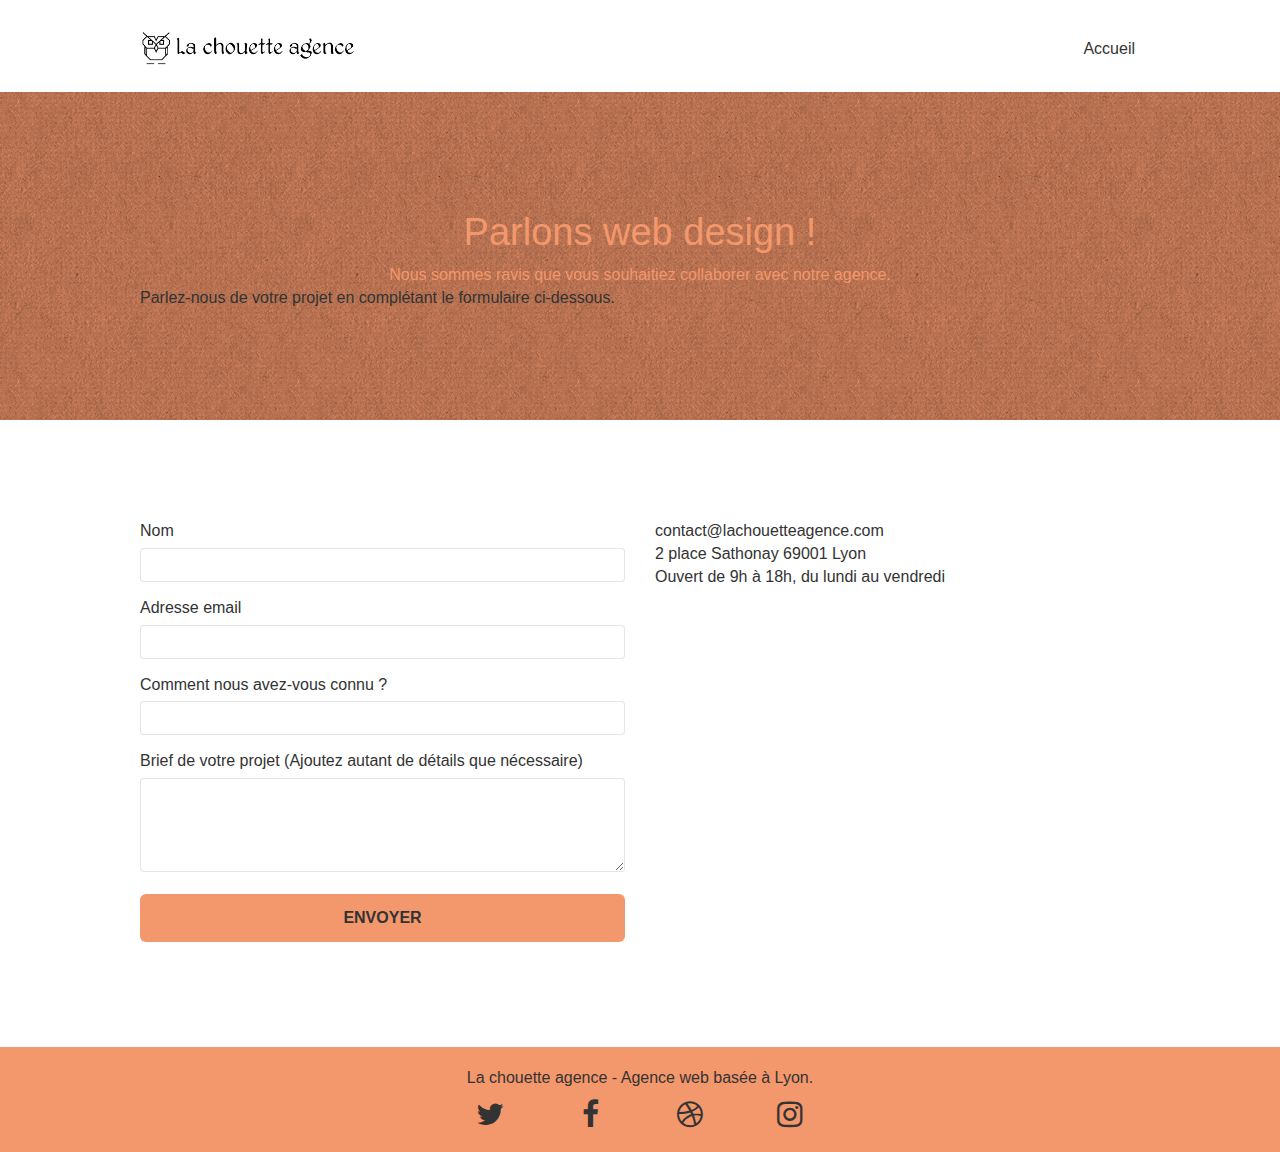
==== commit 8f128ad0: "responsive" ====
--- a/contact.html
+++ b/contact.html
@@ -3,7 +3,7 @@
   <head>
     <meta charset="utf-8" />
     <meta name="keywords" content="agence entreprise web design webdesign france rhône-alpes lyon illustration graphisme stratégie marketting attractivité visibilité vente site internet contact" />
-    <meta name="description" content="La chouette agence - Entreprise web design - Lyon - Donnez vie à vos projets, développez vos idées, boostez vos ventes grâce à notre expertise" />
+    <meta name="description" content="De la création à la refonte complète de votre site internet, nous vous accompagnons dans la réalisation de vos projets web grâce à notre équipe d'experts" />
     <meta name="viewport" content="width=device-width, initial-scale=1.0, viewport-fit=cover" />
     <link rel="shortcut icon" type="image/png" href="./img/favicon.png" />
 
@@ -17,6 +17,7 @@
     <script defer src="./js/blocs.min.js"></script>
     <script defer src="./js/jqBootstrapValidation.min.js"></script>
     <script defer src="./js/formHandler.min.js"></script>
+
     <title>La chouette agence - Contact</title>
 
     <!-- Open Graph / Facebook -->
@@ -25,7 +26,7 @@
     <meta property="og:title" content="La chouette agence - Création et design de site web - Lyon | Contact" />
     <meta property="og:description" content="Création et design de site web - Lyon | Nous contacter" />
     <meta property="og:image" content="../img/bg_lca_1200_sm.jpg" />
-    <meta property="og:image:alt" content="Image fictive du travail d'un webdesigner" />
+    <meta property="og:image:alt" content="image fictive du travail d'un webdesigner" />
     <meta property="og:site_name" content="www.lachouetteagence.com" />
 
     <!-- Twitter Cards -->
@@ -34,7 +35,7 @@
     <meta property="twitter:title" content="La chouette agence - Création et design de site web - Lyon | Contact" />
     <meta property="twitter:description" content="Création et design de site web - Lyon | Nous contacter" />
     <meta property="twitter:image" content="../img/work.jpg" />
-    <meta property="twitter:image:alt" content="Image fictive d'un bureau open space où deux personnes travaillent" />
+    <meta property="twitter:image:alt" content="image fictive d'un bureau open space où deux personnes travaillent" />
     <!-- Global site tag (gtag.js) - Google Analytics -->
     <script async src="https://www.googletagmanager.com/gtag/js?id=G-W5QJH8PMNQ"></script>
     <script>
@@ -77,60 +78,61 @@
         </div>
       </header>
       <!-- header bloc-0 END -->
-
-      <!-- section bloc-6 -->
-      <section class="bloc bg-dots-bg bg-repeat bgc-atomic-tangerine d-bloc bloc-bg-texture texture-paper" id="bloc-6">
-        <div class="container bloc-lg">
-          <div class="row">
-            <div class="col-sm-12">
-              <h1 class="text-center hero-bloc-text tc-white">Parlons web design !</h1>
-              <p class="text-center mg-lg tc-white tight-width-whitespace">Nous sommes ravis que vous souhaitiez collaborer avec notre agence.</p>
-              <p>Parlez-nous de votre projet en complétant le formulaire ci-dessous.</p>
+      <main>
+        <!-- section bloc-6 -->
+        <section class="bloc bg-dots-bg bg-repeat bgc-atomic-tangerine d-bloc bloc-bg-texture texture-paper" id="bloc-6">
+          <div class="container bloc-lg">
+            <div class="row">
+              <div class="col-sm-12">
+                <h1 class="text-center hero-bloc-text tc-white">Parlons web design !</h1>
+                <p class="text-center mg-lg tc-white tight-width-whitespace">Nous sommes ravis que vous souhaitiez collaborer avec notre agence.</p>
+                <p>Parlez-nous de votre projet en complétant le formulaire ci-dessous.</p>
+              </div>
             </div>
           </div>
-        </div>
-      </section>
-      <!-- section bloc-6 END -->
+        </section>
+        <!-- section bloc-6 END -->
 
-      <!-- bloc-7 -->
-      <section class="bloc bgc-white l-bloc" id="bloc-7">
-        <div class="container bloc-lg">
-          <div class="row">
-            <div class="col-sm-6">
-              <form id="form_1" novalidate success-msg="Your message has been sent." fail-msg="Sorry it seems that our mail server is not responding, Sorry for the inconvenience!">
-                <div class="form-group">
-                  <label>Nom</label>
-                  <input id="name" class="form-control" required />
-                </div>
-                <div class="form-group">
-                  <label>Adresse email</label>
-                  <input id="email" class="form-control" type="email" required />
-                </div>
-                <div class="form-group">
-                  <label>Comment nous avez-vous connu ?</label>
-                  <input class="form-control" type="email" required id="input_504" />
-                </div>
-                <div class="form-group">
-                  <label>Brief de votre projet (Ajoutez autant de détails que nécessaire)</label>
-                  <textarea id="message" class="form-control" rows="4" cols="50" required></textarea>
-                </div>
-                <button class="bloc-button btn btn-lg btn-block cta-hero btn-atomic-tangerine" type="submit">Envoyer</button>
-              </form>
-            </div>
-            <div class="col-sm-6">
-              <address>
-                <a href="contact@lachouetteagence.com">contact@lachouetteagence.com</a>
-                <br />
-                2 place Sathonay 69001 Lyon
-                <br />
-                Ouvert de 9h à 18h, du lundi au vendredi
-                <br />
-              </address>
+        <!-- bloc-7 -->
+        <section class="bloc bgc-white l-bloc" id="bloc-7">
+          <div class="container bloc-lg">
+            <div class="row">
+              <div class="col-sm-6">
+                <form id="form_1" novalidate success-msg="Your message has been sent." fail-msg="Sorry it seems that our mail server is not responding, Sorry for the inconvenience!">
+                  <div class="form-group">
+                    <label>Nom</label>
+                    <input id="name" class="form-control" required />
+                  </div>
+                  <div class="form-group">
+                    <label>Adresse email</label>
+                    <input id="email" class="form-control" type="email" required />
+                  </div>
+                  <div class="form-group">
+                    <label>Comment nous avez-vous connu ?</label>
+                    <input class="form-control" type="email" required id="input_504" />
+                  </div>
+                  <div class="form-group">
+                    <label>Brief de votre projet (Ajoutez autant de détails que nécessaire)</label>
+                    <textarea id="message" class="form-control" rows="4" cols="50" required></textarea>
+                  </div>
+                  <button class="bloc-button btn btn-lg btn-block cta-hero btn-atomic-tangerine" type="submit">Envoyer</button>
+                </form>
+              </div>
+              <div class="col-sm-6">
+                <address>
+                  <a href="contact@lachouetteagence.com">contact@lachouetteagence.com</a>
+                  <br />
+                  2 place Sathonay 69001 Lyon
+                  <br />
+                  Ouvert de 9h à 18h, du lundi au vendredi
+                  <br />
+                </address>
+              </div>
             </div>
           </div>
-        </div>
-      </section>
-      <!-- bloc-7 END -->
+        </section>
+        <!-- bloc-7 END -->
+      </main>
 
       <!-- ScrollToTop Button -->
       <a class="bloc-button btn btn-d scrollToTop" onclick="scrollToTarget('1')"><span class="fa fa-chevron-up"></span></a>
--- a/css/style.min.css
+++ b/css/style.min.css
@@ -1 +1 @@
-body{margin:0;padding:0;background:#fff;overflow-x:hidden;-webkit-font-smoothing:antialiased;-moz-osx-font-smoothing:grayscale}a,button{transition:all .3s ease-in-out;outline:0!important}a:hover{text-decoration:none;cursor:pointer}.bloc{width:100%;clear:both;background:50% 50% no-repeat;padding:0 50px;-webkit-background-size:cover;-moz-background-size:cover;-o-background-size:cover;background-size:cover;position:relative}.bloc .container{padding-left:0;padding-right:0}.bloc-lg{padding:100px 50px}.bloc-md{padding:50px}.bloc-sm{padding:20px 50px}.bg-b-edge,.bg-bl-edge,.bg-br-edge,.bg-center,.bg-l-edge,.bg-r-edge,.bg-repeat,.bg-t-edge,.bg-tl-edge,.bg-tr-edge{-webkit-background-size:auto!important;-moz-background-size:auto!important;-o-background-size:auto!important;background-size:auto!important}.bg-repeat{background:repeat}.bg-t-edge{background:top no-repeat}.bloc-bg-texture::before{content:"";background-size:2px 2px;position:absolute;top:0;bottom:0;left:0;right:0}.texture-paper::before{background:url(../img/texture-paper.png);background-size:280px 280px}.b-parallax{background-attachment:fixed}.d-bloc{color:rgba(255,255,255,.7)}.d-bloc button:hover{color:rgba(255,255,255,.9)}.d-bloc .icon-round,.d-bloc .icon-rounded,.d-bloc .icon-semi-rounded-a,.d-bloc .icon-semi-rounded-b,.d-bloc .icon-square{border-color:rgba(255,255,255,.9)}.d-bloc .divider-h span{border-color:rgba(255,255,255,.2)}.d-bloc .a-btn,.d-bloc .navbar a,.d-bloc .navbar-brand,.d-bloc a .icon-lg,.d-bloc a .icon-md,.d-bloc a .icon-sm,.d-bloc a .icon-xl,.d-bloc h1 a,.d-bloc h2 a,.d-bloc h3 a,.d-bloc h4 a,.d-bloc h5 a,.d-bloc h6 a,.d-bloc p a{color:rgba(255,255,255,.6)}.d-bloc .a-btn:hover,.d-bloc .navbar a:hover,.d-bloc .navbar-brand:hover,.d-bloc a:hover .icon-lg,.d-bloc a:hover .icon-md,.d-bloc a:hover .icon-sm,.d-bloc a:hover .icon-xl,.d-bloc h1 a:hover,.d-bloc h2 a:hover,.d-bloc h3 a:hover,.d-bloc h4 a:hover,.d-bloc h5 a:hover,.d-bloc h6 a:hover,.d-bloc p a:hover{color:rgba(255,255,255,1)}.d-bloc .navbar-toggle .icon-bar{background:rgba(255,255,255,1)}.d-bloc .btn-wire,.d-bloc .btn-wire:hover{color:rgba(255,255,255,1);border-color:rgba(255,255,255,1)}.d-bloc .panel{color:rgba(0,0,0,.5)}.d-bloc .panel button:hover{color:rgba(0,0,0,.7)}.d-bloc .panel icon{border-color:rgba(0,0,0,.7)}.d-bloc .panel .divider-h span{border-color:rgba(0,0,0,.1)}.d-bloc .panel .a-btn{color:rgba(0,0,0,.6)}.d-bloc .panel .a-btn:hover{color:rgba(0,0,0,1)}.d-bloc .panel .btn-wire,.d-bloc .panel .btn-wire:hover{color:rgba(0,0,0,.7);border-color:rgba(0,0,0,.3)}.d-bloc .panel button:hover,.l-bloc button:hover{color:rgba(0,0,0,.7)}.l-bloc .icon-round,.l-bloc .icon-rounded,.l-bloc .icon-semi-rounded-a,.l-bloc .icon-semi-rounded-b,.l-bloc .icon-square{border-color:rgba(0,0,0,.7)}.d-bloc .panel .divider-h span,.l-bloc .divider-h span{border-color:rgba(0,0,0,.1)}.d-bloc .panel .a-btn,.l-bloc .a-btn,.l-bloc .navbar a,.l-bloc .navbar-brand,.l-bloc a .icon-lg,.l-bloc a .icon-md,.l-bloc a .icon-sm,.l-bloc a .icon-xl,.l-bloc h1 a,.l-bloc h2 a,.l-bloc h3 a,.l-bloc h4 a,.l-bloc h5 a,.l-bloc h6 a,.l-bloc p a{color:rgba(0,0,0,.6)}.d-bloc .panel .a-btn:hover,.l-bloc .a-btn:hover,.l-bloc .navbar a:hover,.l-bloc .navbar-brand:hover,.l-bloc a:hover .icon-lg,.l-bloc a:hover .icon-md,.l-bloc a:hover .icon-sm,.l-bloc a:hover .icon-xl,.l-bloc h1 a:hover,.l-bloc h2 a:hover,.l-bloc h3 a:hover,.l-bloc h4 a:hover,.l-bloc h5 a:hover,.l-bloc h6 a:hover,.l-bloc p a:hover{color:rgba(0,0,0,1)}.l-bloc .navbar-toggle .icon-bar{color:rgba(0,0,0,.6)}.d-bloc .panel .btn-wire,.d-bloc .panel .btn-wire:hover,.l-bloc .btn-wire,.l-bloc .btn-wire:hover{color:rgba(0,0,0,.7);border-color:rgba(0,0,0,.3)}.voffset{margin-top:30px}.voffset-lg{margin-top:80px}.row-no-gutters{margin-right:0;margin-left:0}.row.row-no-gutters>[class*=" col-"],.row.row-no-gutters>[class^=col-]{padding-right:0;padding-left:0}#bloc-1-hero h1{font-size:32px}.navbar{margin-bottom:0;z-index:1}.navbar-brand{height:auto;padding:3px 15px;font-size:25px;font-weight:400;font-weight:600;line-height:44px}.navbar-brand img{max-height:200px;margin:0 5px 0 0;display:inline}.navbar-brand img[src$=svg]{min-width:100px}.nav-center .navbar-brand img{margin:0}.navbar .nav{padding-top:2px;margin-right:-16px;float:right;z-index:1}.nav>li{float:left;margin-top:4px;font-size:16px}.navbar-nav .open .dropdown-menu>li>a{text-align:inherit}.nav>li a:focus,.nav>li a:hover{background:0 0}.navbar-toggle{margin:10px 10px 0 0;border:0}.navbar-toggle:hover{background:0 0!important}.navbar-toggle .icon-bar{background-color:rgba(0,0,0,.5);width:26px}.nav-invert .navbar .nav{float:left}.nav-invert .navbar-brand,.nav-invert .navbar-header{float:right;position:relative;z-index:2}@media (min-width:768px){.site-navigation{position:absolute;top:50%;right:20px;transform:translate(0,-50%);-webkit-transform:translateY(-50%)}.nav>li .dropdown-menu a,.nav>li .dropdown-menu a:hover{color:#484848}.nav-invert .site-navigation{left:0;right:0}.nav-center{text-align:center}.nav-center .navbar-header{width:100%}.nav-center .nav>li,.nav-center .navbar-brand,.nav-center .navbar-header{float:none;display:inline-block}.nav-center .site-navigation{position:relative;width:100%;right:0;margin-right:0;margin-top:20px}.nav-center.mini-nav .navbar-toggle{float:none;margin:10px auto 0}}.nav>li>.dropdown a{background:0 0!important;display:block;padding:14px 15px}nav .caret{margin:0 5px}.dropdown-menu .dropdown-menu{top:-8px;left:100%}.dropdown-menu .dropmenu-flow-right{top:100%;left:0;margin-left:-1px;border-top-left-radius:0;border-top-right-radius:0}.dropdown-menu .dropdown span{border:4px solid #000;border-top-color:transparent;border-right-color:transparent;border-bottom-color:transparent;margin:6px -5px 0 0!important;float:right}.mg-md{margin-top:10px;margin-bottom:20px}.mg-lg{margin-top:10px;margin-bottom:40px}.btn{margin:0 5px 5px 0}.btn.pull-right{margin:0 0 5px 5px}.btn-d,.btn-d:focus,.btn-d:hover{color:#fff;background:rgba(0,0,0,.3)}button{outline:0!important}.btn-rd{border-radius:40px}.btn-clean{border:1px solid rgba(0,0,0,.08);border-bottom-color:rgba(0,0,0,.1);text-shadow:0 1px 0 rgba(0,0,1,.1);box-shadow:0 1px 3px rgba(0,0,1,.25),inset 0 1px 0 0 rgba(255,255,255,.15)}.icon-md{font-size:30px!important}.icon-lg{font-size:60px!important}.sm-shadow{text-shadow:0 1px 2px rgba(0,0,0,.3)}.panel-sq,.panel-sq .panel-footer,.panel-sq .panel-heading{border-radius:0}.panel-rd{border-radius:30px}.panel-rd .panel-heading{border-radius:29px 29px 0 0}.panel-rd .panel-footer{border-radius:0 0 29px 29px}.form-control{border-color:rgba(0,0,0,.1);box-shadow:none}.scrollToTop{width:40px;height:40px;position:fixed;bottom:20px;right:20px;opacity:0;z-index:500;transition:all .3s ease-in-out}.scrollToTop span{margin-top:6px}.showScrollTop{font-size:14px;opacity:1}a[data-lightbox]{position:relative;display:block;text-align:center}a[data-lightbox]:hover::before{content:"+";font-family:HelveticaNeue-Light,"Helvetica Neue Light","Helvetica Neue",Helvetica,Arial;font-size:32px;width:50px;height:50px;margin-left:-25px;border-radius:50%;background:rgba(0,0,0,.6);color:#fff;font-weight:100;z-index:1;position:absolute;top:50%;transform:translateY(-50%);-webkit-transform:translateY(-50%)}a[data-lightbox]:hover img{opacity:.6;-webkit-animation-fill-mode:none;animation-fill-mode:none}#lightbox-modal{display:flex;align-items:center}#lightbox-modal .modal-dialog{width:90%;max-width:900px;margin:0 auto 0}#lightbox-modal .modal-dialog img{max-height:90vh;margin:0 auto}.lightbox-caption{padding:20px;color:#fff;background:rgba(0,0,0,.5);position:absolute;left:15px;right:15px;bottom:5px}.close-lightbox{color:#fff;font-size:30px;position:absolute;top:20px;right:20px;z-index:20;background:rgba(0,0,0,.5);border:none;line-height:30px;padding:0 9px 5px;opacity:.3}.close-lightbox:hover,.next-lightbox:hover,.prev-lightbox:hover{opacity:1;color:#fff}.next-lightbox,.prev-lightbox{font-size:20px;color:rgba(255,255,255,.9);background:rgba(0,0,0,.5);transition:all .2s ease-in-out;position:absolute;top:45%;z-index:1;opacity:.4}.next-lightbox{padding:6px 8px 1px 13px;right:25px}.prev-lightbox{padding:6px 13px 1px 10px;left:25px}.snapshot-lb .modal-body{padding-bottom:45px}.snapshot-lb .lightbox-caption{padding:0;color:rgba(0,0,0,.5);background:0 0}.btn,a,h1,h2,h3,h4,h5,h6,label,p{font-family:helvetica;font-weight:400;color:#333!important}.container{max-width:1000px}.hero-bloc-text{font-size:38px}.hero-bloc-text-sub{font-size:36px}.statement-bloc-text{line-height:26px;font-style:italic;font-size:20px;text-align:center;font-weight:lighter;max-width:520px;margin:auto auto auto auto}.tight-width-whitespace{max-width:600px;margin:auto auto auto auto}.h1{font-size:20px;font-family:"Open Sans"}.cta-hero{margin-top:22px;color:#fff!important;text-transform:uppercase;padding:12px 28px 12px 28px;font-size:16px;font-weight:700}.social{display:flex;justify-content:space-between;max-width:400px;margin:auto auto auto auto}h2{font-size:22px;line-height:1.4em}h3{font-size:15px;text-transform:uppercase;font-weight:700;color:#333!important}.med-width-whitespace{max-width:800px;margin:auto auto auto auto;box-shadow:0 0 0 #000}h1{color:#333!important}h4{color:#333!important}.icons{margin-bottom:14px;margin-top:24px}.white{color:#fff!important}.portfolio-thumb{margin-bottom:24px}.portfolio-row{margin-bottom:44px;margin-top:50px}.avatar{box-shadow:0 4px 9px rgba(0,0,0,.3)}.black-background{background-color:rgba(165,147,99,.7);padding:40px 40px 40px 40px}.bold-link{font-weight:900;text-decoration:underline!important}.bgc-white{background-color:#fff}.bgc-dark-slate-blue{background-color:#364577}.bgc-atomic-tangerine{background-color:#f3976c}.tc-white{color:#f3976c!important}.btn-atomic-tangerine{background:#f3976c;color:#fff!important}.btn-atomic-tangerine:hover{background:#c27956!important;color:#fff!important}.ltc-white{color:#fff!important}.ltc-white:hover{color:#ccc!important}.ltc-atomic-tangerine{color:#f3976c!important}.ltc-atomic-tangerine:hover{color:#c27956!important}.icon-dark-slate-blue{color:#364577!important;border-color:#364577!important}.bg-dots-bg{background-image:url(../img/dots_bg.png)}.bg-lines-h2-bg{background-image:url(../img/lines_bg.png)}.bg-banniere{background-image:url(../img/bg_lca_1920.jpg)}.bg-presentation{background-image:url(../img/bg_presentation_1920.jpg)}@media (max-width:1024px){.bloc{padding-left:20px;padding-right:20px}.bloc-tile-2.full-width-bloc .container,.bloc-tile-3.full-width-bloc .container,.bloc-tile-4.full-width-bloc .container,.bloc.full-width-bloc{padding-left:0;padding-right:0}.bg-banniere{background-image:url(../img/bg_lca_1024.jpg)}.bg-presentation{background-image:url(../img/bg_presentation_1024.jpg)}}@media (max-width:992px) and (min-width:768px){.navbar .nav{max-width:80%}.nav-center.navbar .nav{max-width:100%}}@media only screen and (min-device-width:768px) and (max-device-width:1024px) and (orientation:landscape){.b-parallax{background-attachment:scroll}}@media only screen and (min-device-width:1024px) and (max-device-width:1366px) and (-webkit-min-device-pixel-ratio:1.5){.b-parallax{background-attachment:scroll}}@media (max-width:991px){.container{width:100%}.b-parallax{background-attachment:scroll}#hero-bloc,.page-container{overflow-x:hidden;position:relative}.bloc{padding-left:constant(safe-area-inset-left);padding-right:constant(safe-area-inset-right)}.bloc-group,.bloc-group .bloc{display:block;width:100%}.bloc-fill-screen .fill-bloc-bottom-edge,.bloc-fill-screen .fill-bloc-top-edge{padding:0 20px;padding-left:constant(safe-area-inset-left);padding-right:constant(safe-area-inset-right)}}@media (max-width:767px){.page-container{overflow-x:hidden;position:relative}#disqus_thread,h1,h2,h3,h4,h5,h6,p{padding-left:10px!important;padding-right:10px!important}.b-parallax{background-attachment:scroll}.navbar .nav{padding-top:0;border-top:1px solid rgba(0,0,0,.2);float:none!important}.navbar.row{margin-left:0;margin-right:0}.site-navigation{position:inherit;transform:none;-webkit-transform:none;-ms-transform:none}.nav>li{margin-top:0;border-bottom:1px solid rgba(0,0,0,.1);background:rgba(0,0,0,.05);text-align:left;padding-left:15px;width:100%}.nav>li:hover{background:rgba(0,0,0,.08)}.dropdown .dropdown a .caret{float:none;margin:5px 0 0 10px!important;border:4px solid #000;border-bottom-color:transparent;border-right-color:transparent;border-left-color:transparent}#hero-bloc .navbar .nav{background:rgba(0,0,0,.8)}#hero-bloc .navbar .nav a{color:rgba(255,255,255,.6)}.hero{padding:50px 0}.hero-nav{left:-1px;right:-1px}.navbar-collapse{padding:0;overflow-x:hidden;-webkit-box-shadow:none;box-shadow:none}.navbar-brand img{max-height:40px;width:auto}.nav-invert .navbar-header{float:none;width:100%}.nav-invert .navbar-toggle{float:left;margin-left:10px}.bloc{padding-left:0;padding-right:0}.bloc-lg,.bloc-xl,.bloc-xxl{padding:40px 0}.bloc-md,.bloc-sm{padding-left:0;padding-right:0}.bloc-fill-screen .fill-bloc-bottom-edge,.bloc-fill-screen .fill-bloc-top-edge,.bloc-tile-2 .container,.bloc-tile-3 .container,.bloc-tile-4 .container{padding-left:0;padding-right:0}.a-block{padding:0 10px}.btn-dwn{display:none}.voffset{margin-top:5px}.voffset-md{margin-top:20px}.voffset-lg{margin-top:30px}form{padding:5px}.close-lightbox{display:inline-block}.blocsapp-device-iphone5{background-size:216px 425px;padding-top:60px;width:216px;height:425px}.blocsapp-device-iphone5 img{width:180px;height:320px}}@media (max-width:425px){.bloc{padding-left:0;padding-right:0}.bg-banniere{background-image:url(../img/bg_lca_425.jpg)}.bg-presentation{background-image:url(../img/bg_presentation_425.jpg)}}@media (max-width:767px){.bloc-mob-center-text{text-align:center}}+body{margin:0;padding:0;background:#fff;overflow-x:hidden;-webkit-font-smoothing:antialiased;-moz-osx-font-smoothing:grayscale}a,button{transition:all .3s ease-in-out;outline:0!important}a:hover{text-decoration:none;cursor:pointer}.bloc{width:100%;clear:both;background:50% 50% no-repeat;padding:0 50px;-webkit-background-size:cover;-moz-background-size:cover;-o-background-size:cover;background-size:cover;position:relative}.bloc .container{padding-left:0;padding-right:0}.bloc-lg{padding:100px 50px}.bloc-md{padding:50px}.bloc-sm{padding:20px 50px}.bg-b-edge,.bg-bl-edge,.bg-br-edge,.bg-center,.bg-l-edge,.bg-r-edge,.bg-repeat,.bg-t-edge,.bg-tl-edge,.bg-tr-edge{-webkit-background-size:auto!important;-moz-background-size:auto!important;-o-background-size:auto!important;background-size:auto!important}.bg-repeat{background:repeat}.bg-t-edge{background:top no-repeat}.bloc-bg-texture::before{content:"";background-size:2px 2px;position:absolute;top:0;bottom:0;left:0;right:0}.texture-paper::before{background:url(../img/texture-paper.png);background-size:280px 280px}.b-parallax{background-attachment:fixed}.d-bloc{color:rgba(255,255,255,.7)}.d-bloc button:hover{color:rgba(255,255,255,.9)}.d-bloc .icon-round,.d-bloc .icon-rounded,.d-bloc .icon-semi-rounded-a,.d-bloc .icon-semi-rounded-b,.d-bloc .icon-square{border-color:rgba(255,255,255,.9)}.d-bloc .divider-h span{border-color:rgba(255,255,255,.2)}.d-bloc .a-btn,.d-bloc .navbar a,.d-bloc .navbar-brand,.d-bloc a .icon-lg,.d-bloc a .icon-md,.d-bloc a .icon-sm,.d-bloc a .icon-xl,.d-bloc h1 a,.d-bloc h2 a,.d-bloc h3 a,.d-bloc h4 a,.d-bloc h5 a,.d-bloc h6 a,.d-bloc p a{color:#333}.d-bloc .a-btn:hover,.d-bloc .navbar a:hover,.d-bloc .navbar-brand:hover,.d-bloc a:hover .icon-lg,.d-bloc a:hover .icon-md,.d-bloc a:hover .icon-sm,.d-bloc a:hover .icon-xl,.d-bloc h1 a:hover,.d-bloc h2 a:hover,.d-bloc h3 a:hover,.d-bloc h4 a:hover,.d-bloc h5 a:hover,.d-bloc h6 a:hover,.d-bloc p a:hover{color:rgba(255,255,255,1)}.d-bloc .navbar-toggle .icon-bar{background:rgba(255,255,255,1)}.d-bloc .btn-wire,.d-bloc .btn-wire:hover{color:rgba(255,255,255,1);border-color:rgba(255,255,255,1)}.d-bloc .panel{color:rgba(0,0,0,.5)}.d-bloc .panel button:hover{color:rgba(0,0,0,.7)}.d-bloc .panel icon{border-color:rgba(0,0,0,.7)}.d-bloc .panel .divider-h span{border-color:rgba(0,0,0,.1)}.d-bloc .panel .a-btn{color:rgba(0,0,0,.6)}.d-bloc .panel .a-btn:hover{color:rgba(0,0,0,1)}.d-bloc .panel .btn-wire,.d-bloc .panel .btn-wire:hover{color:rgba(0,0,0,.7);border-color:rgba(0,0,0,.3)}.d-bloc .panel button:hover,.l-bloc button:hover{color:rgba(0,0,0,.7)}.l-bloc .icon-round,.l-bloc .icon-rounded,.l-bloc .icon-semi-rounded-a,.l-bloc .icon-semi-rounded-b,.l-bloc .icon-square{border-color:rgba(0,0,0,.7)}.d-bloc .panel .divider-h span,.l-bloc .divider-h span{border-color:rgba(0,0,0,.1)}.d-bloc .panel .a-btn,.l-bloc .a-btn,.l-bloc .navbar a,.l-bloc .navbar-brand,.l-bloc a .icon-lg,.l-bloc a .icon-md,.l-bloc a .icon-sm,.l-bloc a .icon-xl,.l-bloc h1 a,.l-bloc h2 a,.l-bloc h3 a,.l-bloc h4 a,.l-bloc h5 a,.l-bloc h6 a,.l-bloc p a{color:rgba(0,0,0,.6)}.d-bloc .panel .a-btn:hover,.l-bloc .a-btn:hover,.l-bloc .navbar a:hover,.l-bloc .navbar-brand:hover,.l-bloc a:hover .icon-lg,.l-bloc a:hover .icon-md,.l-bloc a:hover .icon-sm,.l-bloc a:hover .icon-xl,.l-bloc h1 a:hover,.l-bloc h2 a:hover,.l-bloc h3 a:hover,.l-bloc h4 a:hover,.l-bloc h5 a:hover,.l-bloc h6 a:hover,.l-bloc p a:hover{color:rgba(0,0,0,1)}.l-bloc .navbar-toggle .icon-bar{color:rgba(0,0,0,.6)}.d-bloc .panel .btn-wire,.d-bloc .panel .btn-wire:hover,.l-bloc .btn-wire,.l-bloc .btn-wire:hover{color:rgba(0,0,0,.7);border-color:rgba(0,0,0,.3)}.voffset{margin-top:30px}.voffset-lg{margin-top:80px}.row-no-gutters{margin-right:0;margin-left:0}.row.row-no-gutters>[class*=" col-"],.row.row-no-gutters>[class^=col-]{padding-right:0;padding-left:0}#bloc-1-hero h1{font-size:32px}.navbar{margin-bottom:0;z-index:1}.navbar-brand{height:auto;padding:3px 15px;font-size:25px;font-weight:400;font-weight:600;line-height:44px}.navbar-brand img{max-height:200px;margin:0 5px 0 0;display:inline}.navbar-brand img[src$=svg]{min-width:100px}.nav-center .navbar-brand img{margin:0}.navbar .nav{padding-top:2px;margin-right:-16px;float:right;z-index:1}.nav>li{float:left;margin-top:4px;font-size:16px}.navbar-nav .open .dropdown-menu>li>a{text-align:inherit}.nav>li a:focus,.nav>li a:hover{background:0 0}.navbar-toggle{margin:10px 10px 0 0;border:0}.navbar-toggle:hover{background:0 0!important}.navbar-toggle .icon-bar{background-color:rgba(0,0,0,.5);width:26px}.nav-invert .navbar .nav{float:left}.nav-invert .navbar-brand,.nav-invert .navbar-header{float:right;position:relative;z-index:2}@media (min-width:768px){.site-navigation{position:absolute;top:50%;right:20px;transform:translate(0,-50%);-webkit-transform:translateY(-50%)}.nav>li .dropdown-menu a,.nav>li .dropdown-menu a:hover{color:#484848}.nav-invert .site-navigation{left:0;right:0}.nav-center{text-align:center}.nav-center .navbar-header{width:100%}.nav-center .nav>li,.nav-center .navbar-brand,.nav-center .navbar-header{float:none;display:inline-block}.nav-center .site-navigation{position:relative;width:100%;right:0;margin-right:0;margin-top:20px}.nav-center.mini-nav .navbar-toggle{float:none;margin:10px auto 0}}.nav>li>.dropdown a{background:0 0!important;display:block;padding:14px 15px}nav .caret{margin:0 5px}.dropdown-menu .dropdown-menu{top:-8px;left:100%}.dropdown-menu .dropmenu-flow-right{top:100%;left:0;margin-left:-1px;border-top-left-radius:0;border-top-right-radius:0}.dropdown-menu .dropdown span{border:4px solid #000;border-top-color:transparent;border-right-color:transparent;border-bottom-color:transparent;margin:6px -5px 0 0!important;float:right}.mg-md{margin-top:10px;margin-bottom:20px}.mg-lg{margin-top:10px;margin-bottom:40px}.btn{margin:0 5px 5px 0}.btn.pull-right{margin:0 0 5px 5px}.btn-d,.btn-d:focus,.btn-d:hover{color:#fff;background:rgba(0,0,0,.3)}button{outline:0!important}.btn-rd{border-radius:40px}.btn-clean{border:1px solid rgba(0,0,0,.08);border-bottom-color:rgba(0,0,0,.1);text-shadow:0 1px 0 rgba(0,0,1,.1);box-shadow:0 1px 3px rgba(0,0,1,.25),inset 0 1px 0 0 rgba(255,255,255,.15)}.icon-md{font-size:30px!important}.icon-lg{font-size:60px!important}.sm-shadow{text-shadow:0 1px 2px rgba(0,0,0,.3)}.panel-sq,.panel-sq .panel-footer,.panel-sq .panel-heading{border-radius:0}.panel-rd{border-radius:30px}.panel-rd .panel-heading{border-radius:29px 29px 0 0}.panel-rd .panel-footer{border-radius:0 0 29px 29px}.form-control{border-color:rgba(0,0,0,.1);box-shadow:none}.scrollToTop{width:40px;height:40px;position:fixed;bottom:20px;right:20px;opacity:0;z-index:500;transition:all .3s ease-in-out}.scrollToTop span{margin-top:6px}.showScrollTop{font-size:14px;opacity:1}a[data-lightbox]{position:relative;display:block;text-align:center}a[data-lightbox]:hover::before{content:"+";font-family:HelveticaNeue-Light,"Helvetica Neue Light","Helvetica Neue",Helvetica,Arial;font-size:32px;width:50px;height:50px;margin-left:-25px;border-radius:50%;background:rgba(0,0,0,.6);color:#fff;font-weight:100;z-index:1;position:absolute;top:50%;left:50%;transform:translateY(-50%);-webkit-transform:translateY(-50%)}a[data-lightbox]:hover img{opacity:.6;-webkit-animation-fill-mode:none;animation-fill-mode:none}#lightbox-modal{display:flex;align-items:center}#lightbox-modal .modal-dialog{width:90%;max-width:900px;margin:0 auto 0}#lightbox-modal .modal-dialog img{max-height:90vh;margin:0 auto}.lightbox-caption{padding:20px;color:#fff;background:rgba(0,0,0,.5);position:absolute;left:15px;right:15px;bottom:5px}.close-lightbox{color:#fff;font-size:30px;position:absolute;top:20px;right:20px;z-index:20;background:rgba(0,0,0,.5);border:none;line-height:30px;padding:0 9px 5px;opacity:.3}.close-lightbox:hover,.next-lightbox:hover,.prev-lightbox:hover{opacity:1;color:#fff}.next-lightbox,.prev-lightbox{font-size:20px;color:rgba(255,255,255,.9);background:rgba(0,0,0,.5);transition:all .2s ease-in-out;position:absolute;top:45%;z-index:1;opacity:.4}.next-lightbox{padding:6px 8px 1px 13px;right:25px}.prev-lightbox{padding:6px 13px 1px 10px;left:25px}.snapshot-lb .modal-body{text-align:center;padding-bottom:45px}.snapshot-lb .lightbox-caption{padding:0;color:rgba(0,0,0,.5);background:0 0}.btn,a,h1,h2,h3,h4,h5,h6,label,p{font-family:helvetica;font-weight:400;color:#333!important}.container{max-width:1000px}.hero-bloc-text{font-size:38px}.hero-bloc-text-sub{font-size:36px}.statement-bloc-text{line-height:26px;font-style:italic;font-size:20px;text-align:center;font-weight:lighter;max-width:520px;margin:auto auto auto auto}.tight-width-whitespace{max-width:600px;margin:auto auto auto auto}.h1{font-size:20px;font-family:"Open Sans"}.cta-hero{margin-top:22px;text-transform:uppercase;padding:12px 28px 12px 28px;font-size:16px;font-weight:700}.social{max-width:400px;margin:auto auto auto auto}h2{font-size:22px;line-height:1.4em}h3{font-size:15px;text-transform:uppercase;font-weight:700;color:#333!important}.med-width-whitespace{max-width:800px;margin:auto auto auto auto;box-shadow:0 0 0 #000}h1{color:#333!important}h4{color:#333!important}.icons{margin-bottom:14px;margin-top:24px}.white{color:#fff!important}.portfolio-thumb{margin-bottom:24px}.portfolio-row{margin-bottom:44px;margin-top:50px}.avatar{box-shadow:0 4px 9px rgba(0,0,0,.3)}.black-background{background-color:rgba(65,62,58,.6);padding:40px 40px 40px 40px}.bold-link{font-weight:900;text-decoration:underline!important}.bgc-white{background-color:#fff}.bgc-dark-slate-blue{background-color:#2e3d81}.bgc-atomic-tangerine{background-color:#f3976c}.tc-white{position:relative;color:#f3976c!important}.btn-atomic-tangerine{background:#f3976c}.btn-atomic-tangerine:hover{background:#c27956!important}.ltc-white{color:#fff!important}.ltc-white:hover{color:#ccc!important}.ltc-atomic-tangerine{color:#f3976c!important}.ltc-atomic-tangerine:hover{color:#c27956!important}.icon-dark-slate-blue{color:#2e3d81!important;border-color:#2e3d81!important}.bg-dots-bg{background-image:url(../img/dots_bg.png)}.bg-lines-h2-bg{background-image:url(../img/lines_bg.png)}.bg-banniere{background-image:url(../img/bg_lca_1920.jpg)}.bg-presentation{background-image:url(../img/bg_presentation_1920.jpg)}@media (max-width:1024px){.bloc{padding-left:20px;padding-right:20px}.bloc-tile-2.full-width-bloc .container,.bloc-tile-3.full-width-bloc .container,.bloc-tile-4.full-width-bloc .container,.bloc.full-width-bloc{padding-left:0;padding-right:0}.bg-banniere{background-image:url(../img/bg_lca_1024.jpg)}.bg-presentation{background-image:url(../img/bg_presentation_1024.jpg)}}@media (max-width:992px) and (min-width:768px){.navbar .nav{max-width:80%}.nav-center.navbar .nav{max-width:100%}}@media only screen and (min-device-width:768px) and (max-device-width:1024px) and (orientation:landscape){.b-parallax{background-attachment:scroll}}@media only screen and (min-device-width:1024px) and (max-device-width:1366px) and (-webkit-min-device-pixel-ratio:1.5){.b-parallax{background-attachment:scroll}}@media (max-width:991px){.container{width:100%}.b-parallax{background-attachment:scroll}#hero-bloc,.page-container{overflow-x:hidden;position:relative}.bloc{padding-left:constant(safe-area-inset-left);padding-right:constant(safe-area-inset-right)}.bloc-group,.bloc-group .bloc{display:block;width:100%}.bloc-fill-screen .fill-bloc-bottom-edge,.bloc-fill-screen .fill-bloc-top-edge{padding:0 20px;padding-left:constant(safe-area-inset-left);padding-right:constant(safe-area-inset-right)}}@media (max-width:767px){.page-container{overflow-x:hidden;position:relative}#disqus_thread,h1,h2,h3,h4,h5,h6,p{padding-left:10px!important;padding-right:10px!important}.b-parallax{background-attachment:scroll}.navbar .nav{padding-top:0;border-top:1px solid rgba(0,0,0,.2);float:none!important}.navbar.row{margin-left:0;margin-right:0}.site-navigation{position:inherit;transform:none;-webkit-transform:none;-ms-transform:none}.nav>li{margin-top:0;border-bottom:1px solid rgba(0,0,0,.1);background:rgba(0,0,0,.05);text-align:left;padding-left:15px;width:100%}.nav>li:hover{background:rgba(0,0,0,.08)}.dropdown .dropdown a .caret{float:none;margin:5px 0 0 10px!important;border:4px solid #000;border-bottom-color:transparent;border-right-color:transparent;border-left-color:transparent}#hero-bloc .navbar .nav{background:rgba(0,0,0,.8)}#hero-bloc .navbar .nav a{color:rgba(255,255,255,.6)}.hero{padding:50px 0}.hero-nav{left:-1px;right:-1px}.navbar-collapse{padding:0;overflow-x:hidden;-webkit-box-shadow:none;box-shadow:none}.navbar-brand img{max-height:40px;width:auto}.nav-invert .navbar-header{float:none;width:100%}.nav-invert .navbar-toggle{float:left;margin-left:10px}.bloc{padding-left:0;padding-right:0}.bloc-lg,.bloc-xl,.bloc-xxl{padding:40px 0}.bloc-md,.bloc-sm{padding-left:0;padding-right:0}.bloc-fill-screen .fill-bloc-bottom-edge,.bloc-fill-screen .fill-bloc-top-edge,.bloc-tile-2 .container,.bloc-tile-3 .container,.bloc-tile-4 .container{padding-left:0;padding-right:0}.a-block{padding:0 10px}.btn-dwn{display:none}.voffset{margin-top:5px}.voffset-md{margin-top:20px}.voffset-lg{margin-top:30px}form{padding:5px}.close-lightbox{display:inline-block}.blocsapp-device-iphone5{background-size:216px 425px;padding-top:60px;width:216px;height:425px}.blocsapp-device-iphone5 img{width:180px;height:320px}.social{display:flex;justify-content:space-between}}@media (max-width:425px){.bloc{padding-left:0;padding-right:0}.bg-banniere{background-image:url(../img/bg_lca_600.jpg)}.bg-presentation{background-image:url(../img/bg_presentation_600.jpg)}}@media (max-width:767px){.bloc-mob-center-text{text-align:center}}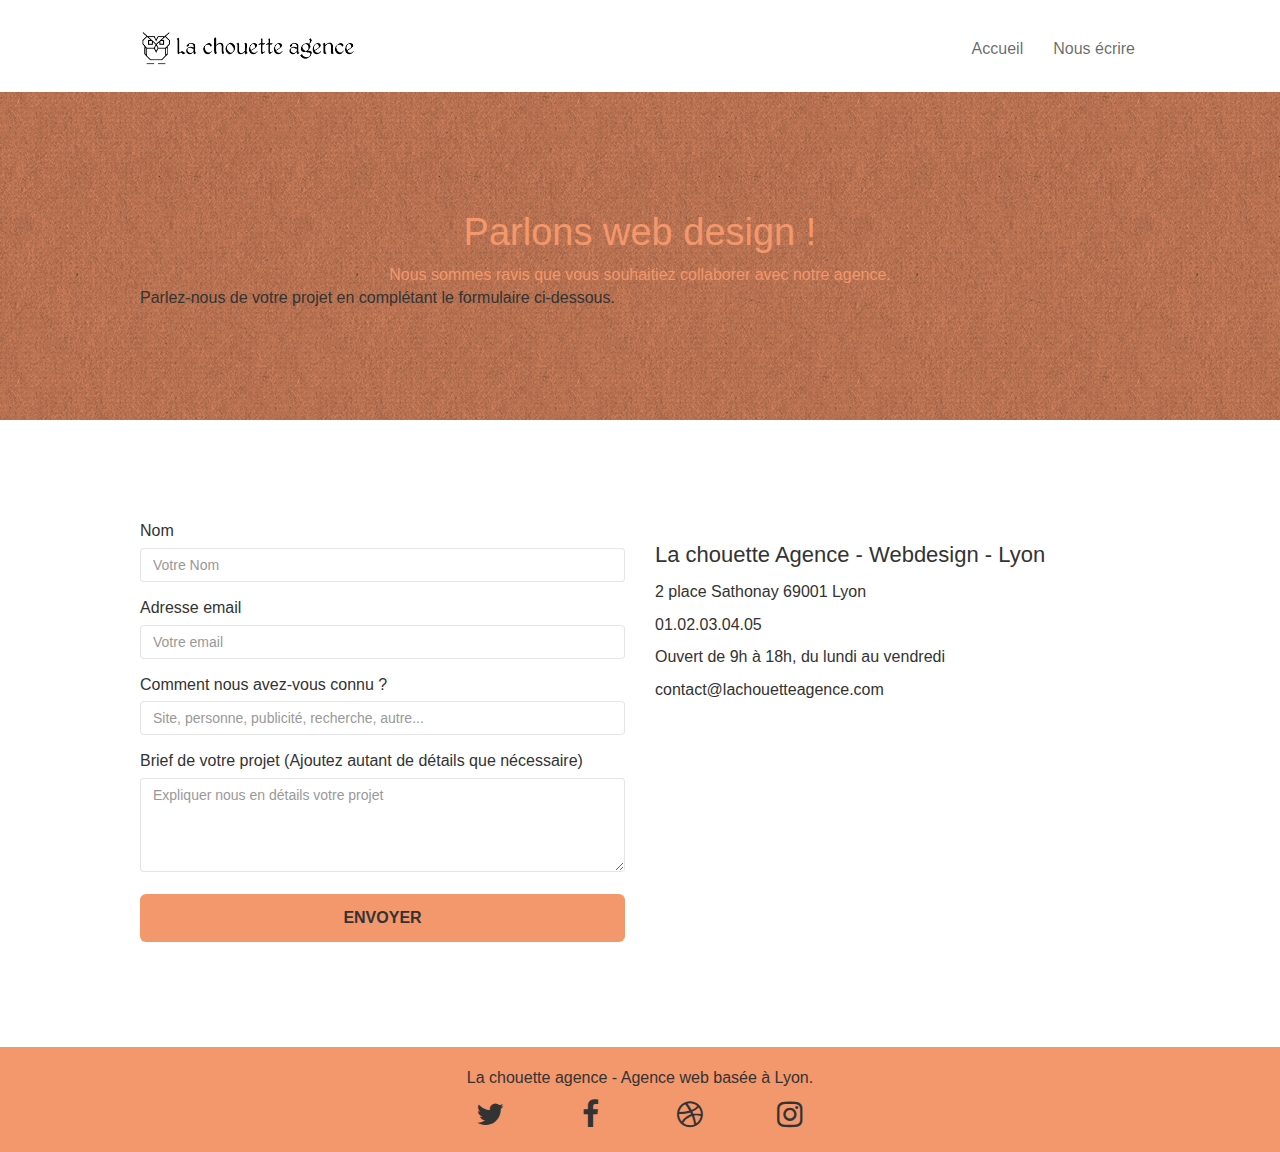
==== commit caa49c22: "aria" ====
--- a/contact.html
+++ b/contact.html
@@ -2,7 +2,7 @@
 <html lang="fr">
   <head>
     <meta charset="utf-8" />
-    <meta name="keywords" content="agence entreprise web design webdesign france rhône-alpes lyon illustration graphisme stratégie marketting attractivité visibilité vente site internet contact" />
+    <meta name="keywords" content="agence entreprise web design webdesign france rhône-alpes lyon illustration graphisme stratégie marketting attractivité visibilité vente site internet objectifs commerciaux meilleur graphistes talentueux élégance intégration développer succès local attirer nouveaux clients créatif identité visuelle référencement projets" />
     <meta name="description" content="De la création à la refonte complète de votre site internet, nous vous accompagnons dans la réalisation de vos projets web grâce à notre équipe d'experts" />
     <meta name="viewport" content="width=device-width, initial-scale=1.0, viewport-fit=cover" />
     <link rel="shortcut icon" type="image/png" href="./img/favicon.png" />
@@ -53,15 +53,15 @@
     <!-- Principal conteneur -->
     <div class="page-container">
       <!-- header bloc-0 -->
-      <header class="bloc bgc-white l-bloc" id="bloc-0">
+      <header class="bloc bgc-white l-bloc" id="bloc-0" role="banner">
         <div class="container bloc-sm">
-          <nav class="navbar row">
+          <nav class="navbar row" role="navigation">
             <div class="navbar-header">
               <figure class="navbar-brand">
-                <img src="./img/lca.png" alt="Logo La chouette agence" height="40" />
+                <img src="./img/lca.png" alt="Logo et nom La chouette agence" height="40" />
               </figure>
-              <button id="nav-toggle" type="button" class="ui-navbar-toggle navbar-toggle" data-toggle="collapse" data-target=".navbar-1">
-                <span class="sr-only">Toggle navigation</span>
+              <button id="nav-toggle" type="button" class="ui-navbar-toggle navbar-toggle" data-toggle="collapse" data-target=".navbar-1" aria-controls="nav-toggle">
+                <span class="sr-only">Afficher navigation</span>
                 <span class="icon-bar"></span>
                 <span class="icon-bar"></span>
                 <span class="icon-bar"></span>
@@ -70,7 +70,10 @@
             <div class="collapse navbar-collapse navbar-1 special-dropdown-nav">
               <ul class="site-navigation nav navbar-nav">
                 <li>
-                  <a href="index.html">Accueil</a>
+                  <a href="index.html" aria-label="accueil">Accueil</a>
+                </li>
+                <li>
+                  <a href="#adress" aria-label="nous écrire">Nous écrire</a>
                 </li>
               </ul>
             </div>
@@ -98,34 +101,33 @@
           <div class="container bloc-lg">
             <div class="row">
               <div class="col-sm-6">
-                <form id="form_1" novalidate success-msg="Your message has been sent." fail-msg="Sorry it seems that our mail server is not responding, Sorry for the inconvenience!">
-                  <div class="form-group">
-                    <label>Nom</label>
-                    <input id="name" class="form-control" required />
+                <form method="POST" action="form_1.php" id="form_1" novalidate success-msg="Your message has been sent." fail-msg="Sorry it seems that our mail server is not responding, Sorry for the inconvenience!">
+                  <div class="form-group" aria-labelledby="name">
+                    <label for="name">Nom</label>
+                    <input id="name" class="form-control" required  placeholder="Votre Nom" aria-required="true" />
                   </div>
-                  <div class="form-group">
-                    <label>Adresse email</label>
-                    <input id="email" class="form-control" type="email" required />
+                  <div class="form-group" aria-labelledby="email">
+                    <label for="email">Adresse email</label>
+                    <input id="email" class="form-control" type="email" required placeholder="Votre email" aria-required="true" />
                   </div>
-                  <div class="form-group">
-                    <label>Comment nous avez-vous connu ?</label>
-                    <input class="form-control" type="email" required id="input_504" />
+                  <div class="form-group" aria-labelledby="input_504">
+                    <label for="input_504">Comment nous avez-vous connu ?</label>
+                    <input class="form-control" type="email" required id="input_504" placeholder="Site, personne, publicité, recherche, autre..." aria-required="true"/>
                   </div>
-                  <div class="form-group">
-                    <label>Brief de votre projet (Ajoutez autant de détails que nécessaire)</label>
-                    <textarea id="message" class="form-control" rows="4" cols="50" required></textarea>
+                  <div class="form-group" aria-labelledby="messsage">
+                    <label for="message">Brief de votre projet (Ajoutez autant de détails que nécessaire)</label>
+                    <textarea id="message" class="form-control" rows="4" cols="50" required placeholder="Expliquer nous en détails votre projet" aria-required="true"></textarea>
                   </div>
                   <button class="bloc-button btn btn-lg btn-block cta-hero btn-atomic-tangerine" type="submit">Envoyer</button>
                 </form>
               </div>
               <div class="col-sm-6">
-                <address>
-                  <a href="contact@lachouetteagence.com">contact@lachouetteagence.com</a>
-                  <br />
-                  2 place Sathonay 69001 Lyon
-                  <br />
-                  Ouvert de 9h à 18h, du lundi au vendredi
-                  <br />
+                <address id="adress">
+                  <h2>La chouette Agence - Webdesign - Lyon</h2>
+                  <p>2 place Sathonay 69001 Lyon</p>
+                  <p>01.02.03.04.05</p>
+                  <p>Ouvert de 9h à 18h, du lundi au vendredi</p>
+                  <a href="contact@lachouetteagence.com" aria-label="email de contact">contact@lachouetteagence.com</a>
                 </address>
               </div>
             </div>
@@ -139,7 +141,7 @@
       <!-- ScrollToTop Button END-->
 
       <!-- Footer - bloc-8 -->
-      <footer class="bloc bgc-atomic-tangerine d-bloc" id="bloc-8">
+      <footer class="bloc bgc-atomic-tangerine d-bloc" id="bloc-8" aria-label="contenu d'informations">
         <div class="container bloc-sm">
           <div class="row">
             <div class="col-sm-12">
@@ -147,28 +149,28 @@
               <div class="row row-no-gutters social">
                 <div class="col-sm-3">
                   <div class="text-center">
-                    <a class="social" href="twitter.com/lachouetteagence" title="twitter">
+                    <a class="social" href="#" title="twitter">
                       <span class="fa fa-twitter icon-md"></span>
                     </a>
                   </div>
                 </div>
                 <div class="col-sm-3">
                   <div class="text-center">
-                    <a class="social" href="facebook.com/lachouetteagence" title="facebook">
+                    <a class="social" href="#" title="facebook">
                       <span class="fa fa-facebook icon-md"></span>
                     </a>
                   </div>
                 </div>
                 <div class="col-sm-3">
                   <div class="text-center">
-                    <a class="social" href="dribbble.com/lachouetteagence" title="dribbble">
+                    <a class="social" href="#" title="dribbble">
                       <span class="fa fa-dribbble icon-md"></span>
                     </a>
                   </div>
                 </div>
                 <div class="col-sm-3">
                   <div class="text-center">
-                    <a class="social" href="instagram.com/lachouetteagance" title="instagram">
+                    <a class="social" href="#" title="instagram">
                       <span class="fa fa-instagram icon-md"></span>
                     </a>
                   </div>
--- a/css/style.min.css
+++ b/css/style.min.css
@@ -1 +1 @@
-body{margin:0;padding:0;background:#fff;overflow-x:hidden;-webkit-font-smoothing:antialiased;-moz-osx-font-smoothing:grayscale}a,button{transition:all .3s ease-in-out;outline:0!important}a:hover{text-decoration:none;cursor:pointer}.bloc{width:100%;clear:both;background:50% 50% no-repeat;padding:0 50px;-webkit-background-size:cover;-moz-background-size:cover;-o-background-size:cover;background-size:cover;position:relative}.bloc .container{padding-left:0;padding-right:0}.bloc-lg{padding:100px 50px}.bloc-md{padding:50px}.bloc-sm{padding:20px 50px}.bg-b-edge,.bg-bl-edge,.bg-br-edge,.bg-center,.bg-l-edge,.bg-r-edge,.bg-repeat,.bg-t-edge,.bg-tl-edge,.bg-tr-edge{-webkit-background-size:auto!important;-moz-background-size:auto!important;-o-background-size:auto!important;background-size:auto!important}.bg-repeat{background:repeat}.bg-t-edge{background:top no-repeat}.bloc-bg-texture::before{content:"";background-size:2px 2px;position:absolute;top:0;bottom:0;left:0;right:0}.texture-paper::before{background:url(../img/texture-paper.png);background-size:280px 280px}.b-parallax{background-attachment:fixed}.d-bloc{color:rgba(255,255,255,.7)}.d-bloc button:hover{color:rgba(255,255,255,.9)}.d-bloc .icon-round,.d-bloc .icon-rounded,.d-bloc .icon-semi-rounded-a,.d-bloc .icon-semi-rounded-b,.d-bloc .icon-square{border-color:rgba(255,255,255,.9)}.d-bloc .divider-h span{border-color:rgba(255,255,255,.2)}.d-bloc .a-btn,.d-bloc .navbar a,.d-bloc .navbar-brand,.d-bloc a .icon-lg,.d-bloc a .icon-md,.d-bloc a .icon-sm,.d-bloc a .icon-xl,.d-bloc h1 a,.d-bloc h2 a,.d-bloc h3 a,.d-bloc h4 a,.d-bloc h5 a,.d-bloc h6 a,.d-bloc p a{color:#333}.d-bloc .a-btn:hover,.d-bloc .navbar a:hover,.d-bloc .navbar-brand:hover,.d-bloc a:hover .icon-lg,.d-bloc a:hover .icon-md,.d-bloc a:hover .icon-sm,.d-bloc a:hover .icon-xl,.d-bloc h1 a:hover,.d-bloc h2 a:hover,.d-bloc h3 a:hover,.d-bloc h4 a:hover,.d-bloc h5 a:hover,.d-bloc h6 a:hover,.d-bloc p a:hover{color:rgba(255,255,255,1)}.d-bloc .navbar-toggle .icon-bar{background:rgba(255,255,255,1)}.d-bloc .btn-wire,.d-bloc .btn-wire:hover{color:rgba(255,255,255,1);border-color:rgba(255,255,255,1)}.d-bloc .panel{color:rgba(0,0,0,.5)}.d-bloc .panel button:hover{color:rgba(0,0,0,.7)}.d-bloc .panel icon{border-color:rgba(0,0,0,.7)}.d-bloc .panel .divider-h span{border-color:rgba(0,0,0,.1)}.d-bloc .panel .a-btn{color:rgba(0,0,0,.6)}.d-bloc .panel .a-btn:hover{color:rgba(0,0,0,1)}.d-bloc .panel .btn-wire,.d-bloc .panel .btn-wire:hover{color:rgba(0,0,0,.7);border-color:rgba(0,0,0,.3)}.d-bloc .panel button:hover,.l-bloc button:hover{color:rgba(0,0,0,.7)}.l-bloc .icon-round,.l-bloc .icon-rounded,.l-bloc .icon-semi-rounded-a,.l-bloc .icon-semi-rounded-b,.l-bloc .icon-square{border-color:rgba(0,0,0,.7)}.d-bloc .panel .divider-h span,.l-bloc .divider-h span{border-color:rgba(0,0,0,.1)}.d-bloc .panel .a-btn,.l-bloc .a-btn,.l-bloc .navbar a,.l-bloc .navbar-brand,.l-bloc a .icon-lg,.l-bloc a .icon-md,.l-bloc a .icon-sm,.l-bloc a .icon-xl,.l-bloc h1 a,.l-bloc h2 a,.l-bloc h3 a,.l-bloc h4 a,.l-bloc h5 a,.l-bloc h6 a,.l-bloc p a{color:rgba(0,0,0,.6)}.d-bloc .panel .a-btn:hover,.l-bloc .a-btn:hover,.l-bloc .navbar a:hover,.l-bloc .navbar-brand:hover,.l-bloc a:hover .icon-lg,.l-bloc a:hover .icon-md,.l-bloc a:hover .icon-sm,.l-bloc a:hover .icon-xl,.l-bloc h1 a:hover,.l-bloc h2 a:hover,.l-bloc h3 a:hover,.l-bloc h4 a:hover,.l-bloc h5 a:hover,.l-bloc h6 a:hover,.l-bloc p a:hover{color:rgba(0,0,0,1)}.l-bloc .navbar-toggle .icon-bar{color:rgba(0,0,0,.6)}.d-bloc .panel .btn-wire,.d-bloc .panel .btn-wire:hover,.l-bloc .btn-wire,.l-bloc .btn-wire:hover{color:rgba(0,0,0,.7);border-color:rgba(0,0,0,.3)}.voffset{margin-top:30px}.voffset-lg{margin-top:80px}.row-no-gutters{margin-right:0;margin-left:0}.row.row-no-gutters>[class*=" col-"],.row.row-no-gutters>[class^=col-]{padding-right:0;padding-left:0}#bloc-1-hero h1{font-size:32px}.navbar{margin-bottom:0;z-index:1}.navbar-brand{height:auto;padding:3px 15px;font-size:25px;font-weight:400;font-weight:600;line-height:44px}.navbar-brand img{max-height:200px;margin:0 5px 0 0;display:inline}.navbar-brand img[src$=svg]{min-width:100px}.nav-center .navbar-brand img{margin:0}.navbar .nav{padding-top:2px;margin-right:-16px;float:right;z-index:1}.nav>li{float:left;margin-top:4px;font-size:16px}.navbar-nav .open .dropdown-menu>li>a{text-align:inherit}.nav>li a:focus,.nav>li a:hover{background:0 0}.navbar-toggle{margin:10px 10px 0 0;border:0}.navbar-toggle:hover{background:0 0!important}.navbar-toggle .icon-bar{background-color:rgba(0,0,0,.5);width:26px}.nav-invert .navbar .nav{float:left}.nav-invert .navbar-brand,.nav-invert .navbar-header{float:right;position:relative;z-index:2}@media (min-width:768px){.site-navigation{position:absolute;top:50%;right:20px;transform:translate(0,-50%);-webkit-transform:translateY(-50%)}.nav>li .dropdown-menu a,.nav>li .dropdown-menu a:hover{color:#484848}.nav-invert .site-navigation{left:0;right:0}.nav-center{text-align:center}.nav-center .navbar-header{width:100%}.nav-center .nav>li,.nav-center .navbar-brand,.nav-center .navbar-header{float:none;display:inline-block}.nav-center .site-navigation{position:relative;width:100%;right:0;margin-right:0;margin-top:20px}.nav-center.mini-nav .navbar-toggle{float:none;margin:10px auto 0}}.nav>li>.dropdown a{background:0 0!important;display:block;padding:14px 15px}nav .caret{margin:0 5px}.dropdown-menu .dropdown-menu{top:-8px;left:100%}.dropdown-menu .dropmenu-flow-right{top:100%;left:0;margin-left:-1px;border-top-left-radius:0;border-top-right-radius:0}.dropdown-menu .dropdown span{border:4px solid #000;border-top-color:transparent;border-right-color:transparent;border-bottom-color:transparent;margin:6px -5px 0 0!important;float:right}.mg-md{margin-top:10px;margin-bottom:20px}.mg-lg{margin-top:10px;margin-bottom:40px}.btn{margin:0 5px 5px 0}.btn.pull-right{margin:0 0 5px 5px}.btn-d,.btn-d:focus,.btn-d:hover{color:#fff;background:rgba(0,0,0,.3)}button{outline:0!important}.btn-rd{border-radius:40px}.btn-clean{border:1px solid rgba(0,0,0,.08);border-bottom-color:rgba(0,0,0,.1);text-shadow:0 1px 0 rgba(0,0,1,.1);box-shadow:0 1px 3px rgba(0,0,1,.25),inset 0 1px 0 0 rgba(255,255,255,.15)}.icon-md{font-size:30px!important}.icon-lg{font-size:60px!important}.sm-shadow{text-shadow:0 1px 2px rgba(0,0,0,.3)}.panel-sq,.panel-sq .panel-footer,.panel-sq .panel-heading{border-radius:0}.panel-rd{border-radius:30px}.panel-rd .panel-heading{border-radius:29px 29px 0 0}.panel-rd .panel-footer{border-radius:0 0 29px 29px}.form-control{border-color:rgba(0,0,0,.1);box-shadow:none}.scrollToTop{width:40px;height:40px;position:fixed;bottom:20px;right:20px;opacity:0;z-index:500;transition:all .3s ease-in-out}.scrollToTop span{margin-top:6px}.showScrollTop{font-size:14px;opacity:1}a[data-lightbox]{position:relative;display:block;text-align:center}a[data-lightbox]:hover::before{content:"+";font-family:HelveticaNeue-Light,"Helvetica Neue Light","Helvetica Neue",Helvetica,Arial;font-size:32px;width:50px;height:50px;margin-left:-25px;border-radius:50%;background:rgba(0,0,0,.6);color:#fff;font-weight:100;z-index:1;position:absolute;top:50%;left:50%;transform:translateY(-50%);-webkit-transform:translateY(-50%)}a[data-lightbox]:hover img{opacity:.6;-webkit-animation-fill-mode:none;animation-fill-mode:none}#lightbox-modal{display:flex;align-items:center}#lightbox-modal .modal-dialog{width:90%;max-width:900px;margin:0 auto 0}#lightbox-modal .modal-dialog img{max-height:90vh;margin:0 auto}.lightbox-caption{padding:20px;color:#fff;background:rgba(0,0,0,.5);position:absolute;left:15px;right:15px;bottom:5px}.close-lightbox{color:#fff;font-size:30px;position:absolute;top:20px;right:20px;z-index:20;background:rgba(0,0,0,.5);border:none;line-height:30px;padding:0 9px 5px;opacity:.3}.close-lightbox:hover,.next-lightbox:hover,.prev-lightbox:hover{opacity:1;color:#fff}.next-lightbox,.prev-lightbox{font-size:20px;color:rgba(255,255,255,.9);background:rgba(0,0,0,.5);transition:all .2s ease-in-out;position:absolute;top:45%;z-index:1;opacity:.4}.next-lightbox{padding:6px 8px 1px 13px;right:25px}.prev-lightbox{padding:6px 13px 1px 10px;left:25px}.snapshot-lb .modal-body{text-align:center;padding-bottom:45px}.snapshot-lb .lightbox-caption{padding:0;color:rgba(0,0,0,.5);background:0 0}.btn,a,h1,h2,h3,h4,h5,h6,label,p{font-family:helvetica;font-weight:400;color:#333!important}.container{max-width:1000px}.hero-bloc-text{font-size:38px}.hero-bloc-text-sub{font-size:36px}.statement-bloc-text{line-height:26px;font-style:italic;font-size:20px;text-align:center;font-weight:lighter;max-width:520px;margin:auto auto auto auto}.tight-width-whitespace{max-width:600px;margin:auto auto auto auto}.h1{font-size:20px;font-family:"Open Sans"}.cta-hero{margin-top:22px;text-transform:uppercase;padding:12px 28px 12px 28px;font-size:16px;font-weight:700}.social{max-width:400px;margin:auto auto auto auto}h2{font-size:22px;line-height:1.4em}h3{font-size:15px;text-transform:uppercase;font-weight:700;color:#333!important}.med-width-whitespace{max-width:800px;margin:auto auto auto auto;box-shadow:0 0 0 #000}h1{color:#333!important}h4{color:#333!important}.icons{margin-bottom:14px;margin-top:24px}.white{color:#fff!important}.portfolio-thumb{margin-bottom:24px}.portfolio-row{margin-bottom:44px;margin-top:50px}.avatar{box-shadow:0 4px 9px rgba(0,0,0,.3)}.black-background{background-color:rgba(65,62,58,.6);padding:40px 40px 40px 40px}.bold-link{font-weight:900;text-decoration:underline!important}.bgc-white{background-color:#fff}.bgc-dark-slate-blue{background-color:#2e3d81}.bgc-atomic-tangerine{background-color:#f3976c}.tc-white{position:relative;color:#f3976c!important}.btn-atomic-tangerine{background:#f3976c}.btn-atomic-tangerine:hover{background:#c27956!important}.ltc-white{color:#fff!important}.ltc-white:hover{color:#ccc!important}.ltc-atomic-tangerine{color:#f3976c!important}.ltc-atomic-tangerine:hover{color:#c27956!important}.icon-dark-slate-blue{color:#2e3d81!important;border-color:#2e3d81!important}.bg-dots-bg{background-image:url(../img/dots_bg.png)}.bg-lines-h2-bg{background-image:url(../img/lines_bg.png)}.bg-banniere{background-image:url(../img/bg_lca_1920.jpg)}.bg-presentation{background-image:url(../img/bg_presentation_1920.jpg)}@media (max-width:1024px){.bloc{padding-left:20px;padding-right:20px}.bloc-tile-2.full-width-bloc .container,.bloc-tile-3.full-width-bloc .container,.bloc-tile-4.full-width-bloc .container,.bloc.full-width-bloc{padding-left:0;padding-right:0}.bg-banniere{background-image:url(../img/bg_lca_1024.jpg)}.bg-presentation{background-image:url(../img/bg_presentation_1024.jpg)}}@media (max-width:992px) and (min-width:768px){.navbar .nav{max-width:80%}.nav-center.navbar .nav{max-width:100%}}@media only screen and (min-device-width:768px) and (max-device-width:1024px) and (orientation:landscape){.b-parallax{background-attachment:scroll}}@media only screen and (min-device-width:1024px) and (max-device-width:1366px) and (-webkit-min-device-pixel-ratio:1.5){.b-parallax{background-attachment:scroll}}@media (max-width:991px){.container{width:100%}.b-parallax{background-attachment:scroll}#hero-bloc,.page-container{overflow-x:hidden;position:relative}.bloc{padding-left:constant(safe-area-inset-left);padding-right:constant(safe-area-inset-right)}.bloc-group,.bloc-group .bloc{display:block;width:100%}.bloc-fill-screen .fill-bloc-bottom-edge,.bloc-fill-screen .fill-bloc-top-edge{padding:0 20px;padding-left:constant(safe-area-inset-left);padding-right:constant(safe-area-inset-right)}}@media (max-width:767px){.page-container{overflow-x:hidden;position:relative}#disqus_thread,h1,h2,h3,h4,h5,h6,p{padding-left:10px!important;padding-right:10px!important}.b-parallax{background-attachment:scroll}.navbar .nav{padding-top:0;border-top:1px solid rgba(0,0,0,.2);float:none!important}.navbar.row{margin-left:0;margin-right:0}.site-navigation{position:inherit;transform:none;-webkit-transform:none;-ms-transform:none}.nav>li{margin-top:0;border-bottom:1px solid rgba(0,0,0,.1);background:rgba(0,0,0,.05);text-align:left;padding-left:15px;width:100%}.nav>li:hover{background:rgba(0,0,0,.08)}.dropdown .dropdown a .caret{float:none;margin:5px 0 0 10px!important;border:4px solid #000;border-bottom-color:transparent;border-right-color:transparent;border-left-color:transparent}#hero-bloc .navbar .nav{background:rgba(0,0,0,.8)}#hero-bloc .navbar .nav a{color:rgba(255,255,255,.6)}.hero{padding:50px 0}.hero-nav{left:-1px;right:-1px}.navbar-collapse{padding:0;overflow-x:hidden;-webkit-box-shadow:none;box-shadow:none}.navbar-brand img{max-height:40px;width:auto}.nav-invert .navbar-header{float:none;width:100%}.nav-invert .navbar-toggle{float:left;margin-left:10px}.bloc{padding-left:0;padding-right:0}.bloc-lg,.bloc-xl,.bloc-xxl{padding:40px 0}.bloc-md,.bloc-sm{padding-left:0;padding-right:0}.bloc-fill-screen .fill-bloc-bottom-edge,.bloc-fill-screen .fill-bloc-top-edge,.bloc-tile-2 .container,.bloc-tile-3 .container,.bloc-tile-4 .container{padding-left:0;padding-right:0}.a-block{padding:0 10px}.btn-dwn{display:none}.voffset{margin-top:5px}.voffset-md{margin-top:20px}.voffset-lg{margin-top:30px}form{padding:5px}.close-lightbox{display:inline-block}.blocsapp-device-iphone5{background-size:216px 425px;padding-top:60px;width:216px;height:425px}.blocsapp-device-iphone5 img{width:180px;height:320px}.social{display:flex;justify-content:space-between}}@media (max-width:425px){.bloc{padding-left:0;padding-right:0}.bg-banniere{background-image:url(../img/bg_lca_600.jpg)}.bg-presentation{background-image:url(../img/bg_presentation_600.jpg)}}@media (max-width:767px){.bloc-mob-center-text{text-align:center}}+body{margin:0;padding:0;background:#fff;overflow-x:hidden;-webkit-font-smoothing:antialiased;-moz-osx-font-smoothing:grayscale}a,button{transition:all .3s ease-in-out;outline:0!important}a:hover{text-decoration:none;cursor:pointer}.bloc{width:100%;clear:both;background:50% 50% no-repeat;padding:0 50px;-webkit-background-size:cover;-moz-background-size:cover;-o-background-size:cover;background-size:cover;position:relative}.bloc .container{padding-left:0;padding-right:0}.bloc-lg{padding:100px 50px}.bloc-md{padding:50px}.bloc-sm{padding:20px 50px}.bg-b-edge,.bg-bl-edge,.bg-br-edge,.bg-center,.bg-l-edge,.bg-r-edge,.bg-repeat,.bg-t-edge,.bg-tl-edge,.bg-tr-edge{-webkit-background-size:auto!important;-moz-background-size:auto!important;-o-background-size:auto!important;background-size:auto!important}.bg-repeat{background:repeat}.bg-t-edge{background:top no-repeat}.bloc-bg-texture::before{content:"";background-size:2px 2px;position:absolute;top:0;bottom:0;left:0;right:0}.texture-paper::before{background:url(../img/texture-paper.png);background-size:280px 280px}.b-parallax{background-attachment:fixed}.d-bloc{color:rgba(255,255,255,.7)}.d-bloc button:hover{color:rgba(255,255,255,.9)}.d-bloc .icon-round,.d-bloc .icon-rounded,.d-bloc .icon-semi-rounded-a,.d-bloc .icon-semi-rounded-b,.d-bloc .icon-square{border-color:rgba(255,255,255,.9)}.d-bloc .divider-h span{border-color:rgba(255,255,255,.2)}.d-bloc .a-btn,.d-bloc .navbar a,.d-bloc .navbar-brand,.d-bloc a .icon-lg,.d-bloc a .icon-md,.d-bloc a .icon-sm,.d-bloc a .icon-xl,.d-bloc h1 a,.d-bloc h2 a,.d-bloc h3 a,.d-bloc h4 a,.d-bloc h5 a,.d-bloc h6 a,.d-bloc p a{color:#333}.d-bloc .a-btn:hover,.d-bloc .navbar a:hover,.d-bloc .navbar-brand:hover,.d-bloc a:hover .icon-lg,.d-bloc a:hover .icon-md,.d-bloc a:hover .icon-sm,.d-bloc a:hover .icon-xl,.d-bloc h1 a:hover,.d-bloc h2 a:hover,.d-bloc h3 a:hover,.d-bloc h4 a:hover,.d-bloc h5 a:hover,.d-bloc h6 a:hover,.d-bloc p a:hover{color:rgba(255,255,255,1)}.d-bloc .navbar-toggle .icon-bar{background:rgba(255,255,255,1)}.d-bloc .btn-wire,.d-bloc .btn-wire:hover{color:rgba(255,255,255,1);border-color:rgba(255,255,255,1)}.d-bloc .panel{color:rgba(0,0,0,.5)}.d-bloc .panel button:hover{color:rgba(0,0,0,.7)}.d-bloc .panel icon{border-color:rgba(0,0,0,.7)}.d-bloc .panel .divider-h span{border-color:rgba(0,0,0,.1)}.d-bloc .panel .a-btn{color:rgba(0,0,0,.6)}.d-bloc .panel .a-btn:hover{color:rgba(0,0,0,1)}.d-bloc .panel .btn-wire,.d-bloc .panel .btn-wire:hover{color:rgba(0,0,0,.7);border-color:rgba(0,0,0,.3)}.d-bloc .panel button:hover,.l-bloc button:hover{color:rgba(0,0,0,.7)}.l-bloc .icon-round,.l-bloc .icon-rounded,.l-bloc .icon-semi-rounded-a,.l-bloc .icon-semi-rounded-b,.l-bloc .icon-square{border-color:rgba(0,0,0,.7)}.d-bloc .panel .divider-h span,.l-bloc .divider-h span{border-color:rgba(0,0,0,.1)}.d-bloc .panel .a-btn,.l-bloc .a-btn,.l-bloc .navbar a,.l-bloc .navbar-brand,.l-bloc a .icon-lg,.l-bloc a .icon-md,.l-bloc a .icon-sm,.l-bloc a .icon-xl,.l-bloc h1 a,.l-bloc h2 a,.l-bloc h3 a,.l-bloc h4 a,.l-bloc h5 a,.l-bloc h6 a,.l-bloc p a{color:rgba(0,0,0,.6)}.d-bloc .panel .a-btn:hover,.l-bloc .a-btn:hover,.l-bloc .navbar a:hover,.l-bloc .navbar-brand:hover,.l-bloc a:hover .icon-lg,.l-bloc a:hover .icon-md,.l-bloc a:hover .icon-sm,.l-bloc a:hover .icon-xl,.l-bloc h1 a:hover,.l-bloc h2 a:hover,.l-bloc h3 a:hover,.l-bloc h4 a:hover,.l-bloc h5 a:hover,.l-bloc h6 a:hover,.l-bloc p a:hover{color:rgba(0,0,0,1)}.l-bloc .navbar-toggle .icon-bar{color:rgba(0,0,0,.6)}.d-bloc .panel .btn-wire,.d-bloc .panel .btn-wire:hover,.l-bloc .btn-wire,.l-bloc .btn-wire:hover{color:rgba(0,0,0,.7);border-color:rgba(0,0,0,.3)}.voffset{margin-top:30px}.voffset-lg{margin-top:80px}.row-no-gutters{margin-right:0;margin-left:0}.row.row-no-gutters>[class*=" col-"],.row.row-no-gutters>[class^=col-]{padding-right:0;padding-left:0}#bloc-1-hero h1{font-size:32px}.navbar{margin-bottom:0;z-index:1}.navbar-brand{height:auto;padding:3px 15px;font-size:25px;font-weight:400;font-weight:600;line-height:44px}.navbar-brand img{max-height:200px;margin:0 5px 0 0;display:inline}.navbar-brand img[src$=svg]{min-width:100px}.nav-center .navbar-brand img{margin:0}.navbar .nav{padding-top:2px;margin-right:-16px;float:right;z-index:1}.nav>li{float:left;margin-top:4px;font-size:16px}.navbar-nav .open .dropdown-menu>li>a{text-align:inherit}.nav>li a:focus,.nav>li a:hover{background:0 0}.navbar-toggle{margin:10px 10px 0 0;border:0}.navbar-toggle:hover{background:0 0!important}.navbar-toggle .icon-bar{background-color:rgba(0,0,0,.5);width:26px}.nav-invert .navbar .nav{float:left}.nav-invert .navbar-brand,.nav-invert .navbar-header{float:right;position:relative;z-index:2}@media (min-width:768px){.site-navigation{position:absolute;top:50%;right:20px;transform:translate(0,-50%);-webkit-transform:translateY(-50%)}.nav>li .dropdown-menu a,.nav>li .dropdown-menu a:hover{color:#484848}.nav-invert .site-navigation{left:0;right:0}.nav-center{text-align:center}.nav-center .navbar-header{width:100%}.nav-center .nav>li,.nav-center .navbar-brand,.nav-center .navbar-header{float:none;display:inline-block}.nav-center .site-navigation{position:relative;width:100%;right:0;margin-right:0;margin-top:20px}.nav-center.mini-nav .navbar-toggle{float:none;margin:10px auto 0}}.nav>li>.dropdown a{background:0 0!important;display:block;padding:14px 15px}nav .caret{margin:0 5px}.dropdown-menu .dropdown-menu{top:-8px;left:100%}.dropdown-menu .dropmenu-flow-right{top:100%;left:0;margin-left:-1px;border-top-left-radius:0;border-top-right-radius:0}.dropdown-menu .dropdown span{border:4px solid #000;border-top-color:transparent;border-right-color:transparent;border-bottom-color:transparent;margin:6px -5px 0 0!important;float:right}.mg-md{margin-top:10px;margin-bottom:20px}.mg-lg{margin-top:10px;margin-bottom:40px}.btn{margin:0 5px 5px 0}.btn.pull-right{margin:0 0 5px 5px}.btn-d,.btn-d:focus,.btn-d:hover{color:#fff;background:rgba(0,0,0,.3)}button{outline:0!important}.btn-rd{border-radius:40px}.btn-clean{border:1px solid rgba(0,0,0,.08);border-bottom-color:rgba(0,0,0,.1);text-shadow:0 1px 0 rgba(0,0,1,.1);box-shadow:0 1px 3px rgba(0,0,1,.25),inset 0 1px 0 0 rgba(255,255,255,.15)}.icon-md{font-size:30px!important}.icon-lg{font-size:60px!important}.sm-shadow{text-shadow:0 1px 2px rgba(0,0,0,.3)}.panel-sq,.panel-sq .panel-footer,.panel-sq .panel-heading{border-radius:0}.panel-rd{border-radius:30px}.panel-rd .panel-heading{border-radius:29px 29px 0 0}.panel-rd .panel-footer{border-radius:0 0 29px 29px}.form-control{border-color:rgba(0,0,0,.1);box-shadow:none}.scrollToTop{width:40px;height:40px;position:fixed;bottom:20px;right:20px;opacity:0;z-index:500;transition:all .3s ease-in-out}.scrollToTop span{margin-top:6px}.showScrollTop{font-size:14px;opacity:1}a[data-lightbox]{position:relative;display:block;text-align:center}a[data-lightbox]:hover::before{content:"+";font-family:HelveticaNeue-Light,"Helvetica Neue Light","Helvetica Neue",Helvetica,Arial;font-size:32px;width:50px;height:50px;margin-left:-25px;border-radius:50%;background:rgba(0,0,0,.6);color:#fff;font-weight:100;z-index:1;position:absolute;top:50%;left:50%;transform:translateY(-50%);-webkit-transform:translateY(-50%)}a[data-lightbox]:hover img{opacity:.6;-webkit-animation-fill-mode:none;animation-fill-mode:none}#lightbox-modal{display:flex;align-items:center}#lightbox-modal .modal-dialog{width:90%;max-width:900px;margin:0 auto 0}#lightbox-modal .modal-dialog img{max-height:90vh;margin:0 auto}.lightbox-caption{padding:20px;color:#fff;background:rgba(0,0,0,.5);position:absolute;left:15px;right:15px}.close-lightbox{color:#fff;font-size:30px;position:absolute;top:20px;right:20px;z-index:20;background:rgba(0,0,0,.5);border:none;line-height:30px;padding:0 9px 5px;opacity:.3}.close-lightbox:hover,.next-lightbox:hover,.prev-lightbox:hover{opacity:1;color:#fff}.next-lightbox,.prev-lightbox{font-size:20px;color:rgba(255,255,255,.9);background:rgba(0,0,0,.5);transition:all .2s ease-in-out;position:absolute;top:45%;z-index:1;opacity:.4}.next-lightbox{padding:6px 8px 1px 13px;right:25px}.prev-lightbox{padding:6px 13px 1px 10px;left:25px}.snapshot-lb .modal-body{text-align:center;padding-bottom:45px}.snapshot-lb .lightbox-caption{padding:0;color:rgba(0,0,0,.5);background:0 0}.btn,a,h1,h2,h3,h4,h5,h6,label,p{font-family:helvetica;font-weight:400;color:#333}.container{max-width:1000px}.hero-bloc-text{font-size:38px}.hero-bloc-text-sub{font-size:36px}.statement-bloc-text{line-height:26px;font-style:italic;font-size:20px;text-align:center;font-weight:lighter;max-width:520px;margin:auto auto auto auto}.tight-width-whitespace{max-width:600px;margin:auto auto auto auto}.h1{font-size:20px;font-family:"Open Sans"}.cta-hero{margin-top:22px;text-transform:uppercase;padding:12px 28px 12px 28px;font-size:16px;font-weight:700}.social{max-width:400px;margin:auto auto auto auto}h2{font-size:22px;line-height:1.4em}h3{font-size:15px;text-transform:uppercase;font-weight:700;color:#333!important}.med-width-whitespace{max-width:800px;margin:auto auto auto auto;box-shadow:0 0 0 #000}h1{color:#333!important}h4{color:#333!important}.icons{margin-bottom:14px;margin-top:24px}.white{color:#fff!important}.portfolio-thumb{margin-bottom:24px}.portfolio-row{margin-bottom:44px;margin-top:50px}.avatar{box-shadow:0 4px 9px rgba(0,0,0,.3)}.black-background{background-color:rgba(65,62,58,.6);padding:40px 40px 40px 40px}.bold-link{font-weight:900;text-decoration:underline!important}.bgc-white{background-color:#fff}.bgc-dark-slate-blue{background-color:#2e3d81}.bgc-atomic-tangerine{background-color:#f3976c}.tc-white{position:relative;color:#f3976c!important}.btn-atomic-tangerine{background:#f3976c}.ltc-white{color:#fff!important}.ltc-white:hover{color:#ccc!important}.ltc-atomic-tangerine{color:#f3976c!important}.ltc-atomic-tangerine:hover{color:#c27956!important}.icon-dark-slate-blue{color:#2e3d81!important;border-color:#2e3d81!important}.bg-dots-bg{background-image:url(../img/dots_bg.png)}.bg-lines-h2-bg{background-image:url(../img/lines_bg.png)}.bg-banniere{background-image:url(../img/bg_lca_1920.jpg)}.bg-presentation{background-image:url(../img/bg_presentation_1920.jpg)}@media (max-width:1024px){.bloc{padding-left:20px;padding-right:20px}.bloc-tile-2.full-width-bloc .container,.bloc-tile-3.full-width-bloc .container,.bloc-tile-4.full-width-bloc .container,.bloc.full-width-bloc{padding-left:0;padding-right:0}.bg-banniere{background-image:url(../img/bg_lca_1024.jpg)}.bg-presentation{background-image:url(../img/bg_presentation_1024.jpg)}}@media (max-width:992px) and (min-width:768px){.navbar .nav{max-width:80%}.nav-center.navbar .nav{max-width:100%}}@media only screen and (min-device-width:768px) and (max-device-width:1024px) and (orientation:landscape){.b-parallax{background-attachment:scroll}}@media only screen and (min-device-width:1024px) and (max-device-width:1366px) and (-webkit-min-device-pixel-ratio:1.5){.b-parallax{background-attachment:scroll}}@media (max-width:991px){.container{width:100%}.b-parallax{background-attachment:scroll}#hero-bloc,.page-container{overflow-x:hidden;position:relative}.bloc{padding-left:constant(safe-area-inset-left);padding-right:constant(safe-area-inset-right)}.bloc-group,.bloc-group .bloc{display:block;width:100%}.bloc-fill-screen .fill-bloc-bottom-edge,.bloc-fill-screen .fill-bloc-top-edge{padding:0 20px;padding-left:constant(safe-area-inset-left);padding-right:constant(safe-area-inset-right)}}@media (max-width:767px){.page-container{overflow-x:hidden;position:relative}#disqus_thread,h1,h2,h3,h4,h5,h6,p{padding-left:10px!important;padding-right:10px!important}.b-parallax{background-attachment:scroll}.navbar .nav{padding-top:0;border-top:1px solid rgba(0,0,0,.2);float:none!important}.navbar.row{margin-left:0;margin-right:0}.site-navigation{position:inherit;transform:none;-webkit-transform:none;-ms-transform:none}.nav>li{margin-top:0;border-bottom:1px solid rgba(0,0,0,.1);background:rgba(0,0,0,.05);text-align:left;padding-left:15px;width:100%}.nav>li:hover{background:rgba(0,0,0,.08)}.dropdown .dropdown a .caret{float:none;margin:5px 0 0 10px!important;border:4px solid #000;border-bottom-color:transparent;border-right-color:transparent;border-left-color:transparent}#hero-bloc .navbar .nav{background:rgba(0,0,0,.8)}#hero-bloc .navbar .nav a{color:rgba(255,255,255,.6)}.hero{padding:50px 0}.hero-nav{left:-1px;right:-1px}.navbar-collapse{padding:0;overflow-x:hidden;-webkit-box-shadow:none;box-shadow:none}.navbar-brand img{max-height:40px;width:auto}.nav-invert .navbar-header{float:none;width:100%}.nav-invert .navbar-toggle{float:left;margin-left:10px}.bloc{padding-left:0;padding-right:0}.bloc-lg,.bloc-xl,.bloc-xxl{padding:40px 0}.bloc-md,.bloc-sm{padding-left:0;padding-right:0}.bloc-fill-screen .fill-bloc-bottom-edge,.bloc-fill-screen .fill-bloc-top-edge,.bloc-tile-2 .container,.bloc-tile-3 .container,.bloc-tile-4 .container{padding-left:0;padding-right:0}.a-block{padding:0 10px}.btn-dwn{display:none}.voffset{margin-top:5px}.voffset-md{margin-top:20px}.voffset-lg{margin-top:30px}form{padding:5px}.close-lightbox{display:inline-block}.blocsapp-device-iphone5{background-size:216px 425px;padding-top:60px;width:216px;height:425px}.blocsapp-device-iphone5 img{width:180px;height:320px}.social{display:flex;justify-content:space-between}}@media (max-width:425px){.bloc{padding-left:0;padding-right:0}.bg-banniere{background-image:url(../img/bg_lca_600.jpg)}.bg-presentation{background-image:url(../img/bg_presentation_600.jpg)}}@media (max-width:767px){.bloc-mob-center-text{text-align:center}}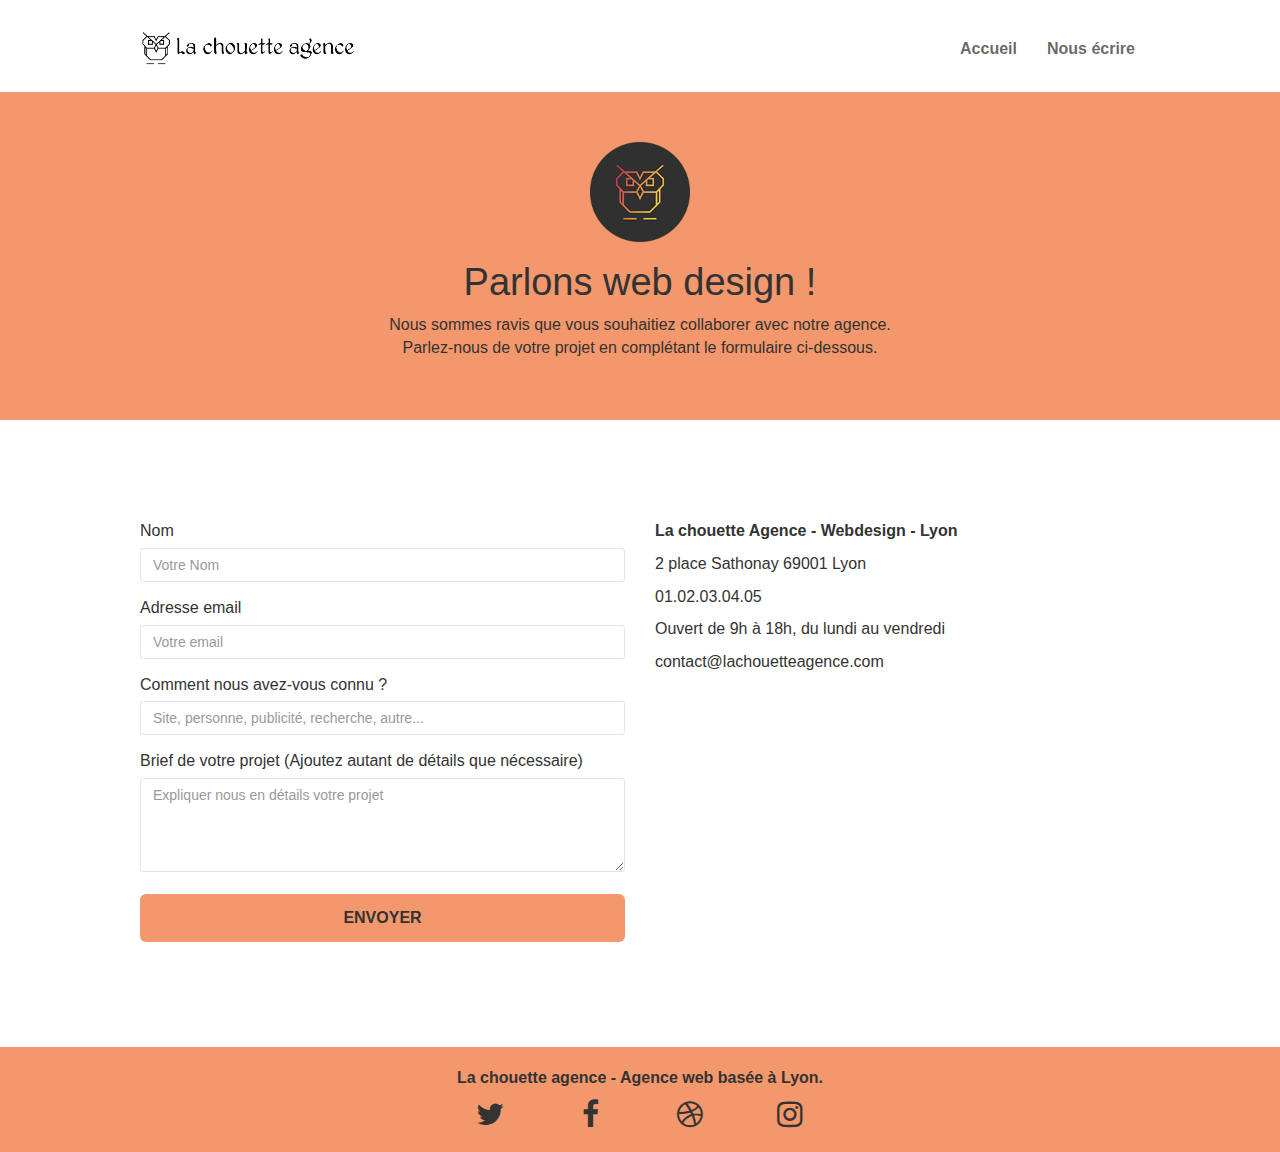
==== commit 0e6efd07: "Refacto cache" ====
--- a/contact.html
+++ b/contact.html
@@ -53,9 +53,9 @@
     <!-- Principal conteneur -->
     <div class="page-container">
       <!-- header bloc-0 -->
-      <header class="bloc bgc-white l-bloc" id="bloc-0" role="banner">
+      <header class="bloc bgc-white l-bloc" id="bloc-0">
         <div class="container bloc-sm">
-          <nav class="navbar row" role="navigation">
+          <nav class="navbar row">
             <div class="navbar-header">
               <figure class="navbar-brand">
                 <img src="./img/lca.png" alt="Logo et nom La chouette agence" height="40" />
@@ -70,10 +70,10 @@
             <div class="collapse navbar-collapse navbar-1 special-dropdown-nav">
               <ul class="site-navigation nav navbar-nav">
                 <li>
-                  <a href="index.html" aria-label="accueil">Accueil</a>
+                  <a class="title" href="index.html" aria-label="accueil">Accueil</a>
                 </li>
                 <li>
-                  <a href="#adress" aria-label="nous écrire">Nous écrire</a>
+                  <a class="title" href="#adress" aria-label="nous écrire">Nous écrire</a>
                 </li>
               </ul>
             </div>
@@ -83,13 +83,14 @@
       <!-- header bloc-0 END -->
       <main>
         <!-- section bloc-6 -->
-        <section class="bloc bg-dots-bg bg-repeat bgc-atomic-tangerine d-bloc bloc-bg-texture texture-paper" id="bloc-6">
-          <div class="container bloc-lg">
+        <section class="bloc bg-dots-bg bg-repeat bgc-atomic-tangerine d-bloc bloc-bg-texture" id="bloc-6">
+          <div class="container bloc-lg-small">
             <div class="row">
               <div class="col-sm-12">
-                <h1 class="text-center hero-bloc-text tc-white">Parlons web design !</h1>
-                <p class="text-center mg-lg tc-white tight-width-whitespace">Nous sommes ravis que vous souhaitiez collaborer avec notre agence.</p>
-                <p>Parlez-nous de votre projet en complétant le formulaire ci-dessous.</p>
+                <img class="center-block image-resize-mode" src="./img/logo.png" alt="Logo de La chouette agence" width="100" aria-hidden="true" />
+                <h1 class="text-center hero-bloc-text">Parlons web design !</h1>
+                <p class="text-center mg-lg tight-width-whitespace">Nous sommes ravis que vous souhaitiez collaborer avec notre agence.</p>
+                <p class="text-center">Parlez-nous de votre projet en complétant le formulaire ci-dessous.</p>
               </div>
             </div>
           </div>
@@ -97,14 +98,14 @@
         <!-- section bloc-6 END -->
 
         <!-- bloc-7 -->
-        <section class="bloc bgc-white l-bloc" id="bloc-7">
+        <div class="bloc bgc-white l-bloc" id="bloc-7">
           <div class="container bloc-lg">
             <div class="row">
               <div class="col-sm-6">
-                <form method="POST" action="form_1.php" id="form_1" novalidate success-msg="Your message has been sent." fail-msg="Sorry it seems that our mail server is not responding, Sorry for the inconvenience!">
+                <form method="POST" action="form_1.php" id="form_1" novalidate>
                   <div class="form-group" aria-labelledby="name">
                     <label for="name">Nom</label>
-                    <input id="name" class="form-control" required  placeholder="Votre Nom" aria-required="true" />
+                    <input id="name" class="form-control" required placeholder="Votre Nom" aria-required="true" />
                   </div>
                   <div class="form-group" aria-labelledby="email">
                     <label for="email">Adresse email</label>
@@ -112,18 +113,18 @@
                   </div>
                   <div class="form-group" aria-labelledby="input_504">
                     <label for="input_504">Comment nous avez-vous connu ?</label>
-                    <input class="form-control" type="email" required id="input_504" placeholder="Site, personne, publicité, recherche, autre..." aria-required="true"/>
+                    <input class="form-control" type="email" required id="input_504" placeholder="Site, personne, publicité, recherche, autre..." aria-required="true" />
                   </div>
-                  <div class="form-group" aria-labelledby="messsage">
+                  <div class="form-group" aria-labelledby="message">
                     <label for="message">Brief de votre projet (Ajoutez autant de détails que nécessaire)</label>
-                    <textarea id="message" class="form-control" rows="4" cols="50" required placeholder="Expliquer nous en détails votre projet" aria-required="true"></textarea>
+                    <textarea id="message" class="form-control" rows="4" cols="50" required placeholder="Expliquer nous en détails votre projet"></textarea>
                   </div>
                   <button class="bloc-button btn btn-lg btn-block cta-hero btn-atomic-tangerine" type="submit">Envoyer</button>
                 </form>
               </div>
               <div class="col-sm-6">
                 <address id="adress">
-                  <h2>La chouette Agence - Webdesign - Lyon</h2>
+                  <p class="title">La chouette Agence - Webdesign - Lyon</p>
                   <p>2 place Sathonay 69001 Lyon</p>
                   <p>01.02.03.04.05</p>
                   <p>Ouvert de 9h à 18h, du lundi au vendredi</p>
@@ -132,7 +133,7 @@
               </div>
             </div>
           </div>
-        </section>
+        </div>
         <!-- bloc-7 END -->
       </main>
 
@@ -145,7 +146,7 @@
         <div class="container bloc-sm">
           <div class="row">
             <div class="col-sm-12">
-              <p class="text-center">La chouette agence - Agence web basée à Lyon.</p>
+              <p class="text-center title">La chouette agence - Agence web basée à Lyon.</p>
               <div class="row row-no-gutters social">
                 <div class="col-sm-3">
                   <div class="text-center">
--- a/css/style.min.css
+++ b/css/style.min.css
@@ -1 +1 @@
-body{margin:0;padding:0;background:#fff;overflow-x:hidden;-webkit-font-smoothing:antialiased;-moz-osx-font-smoothing:grayscale}a,button{transition:all .3s ease-in-out;outline:0!important}a:hover{text-decoration:none;cursor:pointer}.bloc{width:100%;clear:both;background:50% 50% no-repeat;padding:0 50px;-webkit-background-size:cover;-moz-background-size:cover;-o-background-size:cover;background-size:cover;position:relative}.bloc .container{padding-left:0;padding-right:0}.bloc-lg{padding:100px 50px}.bloc-md{padding:50px}.bloc-sm{padding:20px 50px}.bg-b-edge,.bg-bl-edge,.bg-br-edge,.bg-center,.bg-l-edge,.bg-r-edge,.bg-repeat,.bg-t-edge,.bg-tl-edge,.bg-tr-edge{-webkit-background-size:auto!important;-moz-background-size:auto!important;-o-background-size:auto!important;background-size:auto!important}.bg-repeat{background:repeat}.bg-t-edge{background:top no-repeat}.bloc-bg-texture::before{content:"";background-size:2px 2px;position:absolute;top:0;bottom:0;left:0;right:0}.texture-paper::before{background:url(../img/texture-paper.png);background-size:280px 280px}.b-parallax{background-attachment:fixed}.d-bloc{color:rgba(255,255,255,.7)}.d-bloc button:hover{color:rgba(255,255,255,.9)}.d-bloc .icon-round,.d-bloc .icon-rounded,.d-bloc .icon-semi-rounded-a,.d-bloc .icon-semi-rounded-b,.d-bloc .icon-square{border-color:rgba(255,255,255,.9)}.d-bloc .divider-h span{border-color:rgba(255,255,255,.2)}.d-bloc .a-btn,.d-bloc .navbar a,.d-bloc .navbar-brand,.d-bloc a .icon-lg,.d-bloc a .icon-md,.d-bloc a .icon-sm,.d-bloc a .icon-xl,.d-bloc h1 a,.d-bloc h2 a,.d-bloc h3 a,.d-bloc h4 a,.d-bloc h5 a,.d-bloc h6 a,.d-bloc p a{color:#333}.d-bloc .a-btn:hover,.d-bloc .navbar a:hover,.d-bloc .navbar-brand:hover,.d-bloc a:hover .icon-lg,.d-bloc a:hover .icon-md,.d-bloc a:hover .icon-sm,.d-bloc a:hover .icon-xl,.d-bloc h1 a:hover,.d-bloc h2 a:hover,.d-bloc h3 a:hover,.d-bloc h4 a:hover,.d-bloc h5 a:hover,.d-bloc h6 a:hover,.d-bloc p a:hover{color:rgba(255,255,255,1)}.d-bloc .navbar-toggle .icon-bar{background:rgba(255,255,255,1)}.d-bloc .btn-wire,.d-bloc .btn-wire:hover{color:rgba(255,255,255,1);border-color:rgba(255,255,255,1)}.d-bloc .panel{color:rgba(0,0,0,.5)}.d-bloc .panel button:hover{color:rgba(0,0,0,.7)}.d-bloc .panel icon{border-color:rgba(0,0,0,.7)}.d-bloc .panel .divider-h span{border-color:rgba(0,0,0,.1)}.d-bloc .panel .a-btn{color:rgba(0,0,0,.6)}.d-bloc .panel .a-btn:hover{color:rgba(0,0,0,1)}.d-bloc .panel .btn-wire,.d-bloc .panel .btn-wire:hover{color:rgba(0,0,0,.7);border-color:rgba(0,0,0,.3)}.d-bloc .panel button:hover,.l-bloc button:hover{color:rgba(0,0,0,.7)}.l-bloc .icon-round,.l-bloc .icon-rounded,.l-bloc .icon-semi-rounded-a,.l-bloc .icon-semi-rounded-b,.l-bloc .icon-square{border-color:rgba(0,0,0,.7)}.d-bloc .panel .divider-h span,.l-bloc .divider-h span{border-color:rgba(0,0,0,.1)}.d-bloc .panel .a-btn,.l-bloc .a-btn,.l-bloc .navbar a,.l-bloc .navbar-brand,.l-bloc a .icon-lg,.l-bloc a .icon-md,.l-bloc a .icon-sm,.l-bloc a .icon-xl,.l-bloc h1 a,.l-bloc h2 a,.l-bloc h3 a,.l-bloc h4 a,.l-bloc h5 a,.l-bloc h6 a,.l-bloc p a{color:rgba(0,0,0,.6)}.d-bloc .panel .a-btn:hover,.l-bloc .a-btn:hover,.l-bloc .navbar a:hover,.l-bloc .navbar-brand:hover,.l-bloc a:hover .icon-lg,.l-bloc a:hover .icon-md,.l-bloc a:hover .icon-sm,.l-bloc a:hover .icon-xl,.l-bloc h1 a:hover,.l-bloc h2 a:hover,.l-bloc h3 a:hover,.l-bloc h4 a:hover,.l-bloc h5 a:hover,.l-bloc h6 a:hover,.l-bloc p a:hover{color:rgba(0,0,0,1)}.l-bloc .navbar-toggle .icon-bar{color:rgba(0,0,0,.6)}.d-bloc .panel .btn-wire,.d-bloc .panel .btn-wire:hover,.l-bloc .btn-wire,.l-bloc .btn-wire:hover{color:rgba(0,0,0,.7);border-color:rgba(0,0,0,.3)}.voffset{margin-top:30px}.voffset-lg{margin-top:80px}.row-no-gutters{margin-right:0;margin-left:0}.row.row-no-gutters>[class*=" col-"],.row.row-no-gutters>[class^=col-]{padding-right:0;padding-left:0}#bloc-1-hero h1{font-size:32px}.navbar{margin-bottom:0;z-index:1}.navbar-brand{height:auto;padding:3px 15px;font-size:25px;font-weight:400;font-weight:600;line-height:44px}.navbar-brand img{max-height:200px;margin:0 5px 0 0;display:inline}.navbar-brand img[src$=svg]{min-width:100px}.nav-center .navbar-brand img{margin:0}.navbar .nav{padding-top:2px;margin-right:-16px;float:right;z-index:1}.nav>li{float:left;margin-top:4px;font-size:16px}.navbar-nav .open .dropdown-menu>li>a{text-align:inherit}.nav>li a:focus,.nav>li a:hover{background:0 0}.navbar-toggle{margin:10px 10px 0 0;border:0}.navbar-toggle:hover{background:0 0!important}.navbar-toggle .icon-bar{background-color:rgba(0,0,0,.5);width:26px}.nav-invert .navbar .nav{float:left}.nav-invert .navbar-brand,.nav-invert .navbar-header{float:right;position:relative;z-index:2}@media (min-width:768px){.site-navigation{position:absolute;top:50%;right:20px;transform:translate(0,-50%);-webkit-transform:translateY(-50%)}.nav>li .dropdown-menu a,.nav>li .dropdown-menu a:hover{color:#484848}.nav-invert .site-navigation{left:0;right:0}.nav-center{text-align:center}.nav-center .navbar-header{width:100%}.nav-center .nav>li,.nav-center .navbar-brand,.nav-center .navbar-header{float:none;display:inline-block}.nav-center .site-navigation{position:relative;width:100%;right:0;margin-right:0;margin-top:20px}.nav-center.mini-nav .navbar-toggle{float:none;margin:10px auto 0}}.nav>li>.dropdown a{background:0 0!important;display:block;padding:14px 15px}nav .caret{margin:0 5px}.dropdown-menu .dropdown-menu{top:-8px;left:100%}.dropdown-menu .dropmenu-flow-right{top:100%;left:0;margin-left:-1px;border-top-left-radius:0;border-top-right-radius:0}.dropdown-menu .dropdown span{border:4px solid #000;border-top-color:transparent;border-right-color:transparent;border-bottom-color:transparent;margin:6px -5px 0 0!important;float:right}.mg-md{margin-top:10px;margin-bottom:20px}.mg-lg{margin-top:10px;margin-bottom:40px}.btn{margin:0 5px 5px 0}.btn.pull-right{margin:0 0 5px 5px}.btn-d,.btn-d:focus,.btn-d:hover{color:#fff;background:rgba(0,0,0,.3)}button{outline:0!important}.btn-rd{border-radius:40px}.btn-clean{border:1px solid rgba(0,0,0,.08);border-bottom-color:rgba(0,0,0,.1);text-shadow:0 1px 0 rgba(0,0,1,.1);box-shadow:0 1px 3px rgba(0,0,1,.25),inset 0 1px 0 0 rgba(255,255,255,.15)}.icon-md{font-size:30px!important}.icon-lg{font-size:60px!important}.sm-shadow{text-shadow:0 1px 2px rgba(0,0,0,.3)}.panel-sq,.panel-sq .panel-footer,.panel-sq .panel-heading{border-radius:0}.panel-rd{border-radius:30px}.panel-rd .panel-heading{border-radius:29px 29px 0 0}.panel-rd .panel-footer{border-radius:0 0 29px 29px}.form-control{border-color:rgba(0,0,0,.1);box-shadow:none}.scrollToTop{width:40px;height:40px;position:fixed;bottom:20px;right:20px;opacity:0;z-index:500;transition:all .3s ease-in-out}.scrollToTop span{margin-top:6px}.showScrollTop{font-size:14px;opacity:1}a[data-lightbox]{position:relative;display:block;text-align:center}a[data-lightbox]:hover::before{content:"+";font-family:HelveticaNeue-Light,"Helvetica Neue Light","Helvetica Neue",Helvetica,Arial;font-size:32px;width:50px;height:50px;margin-left:-25px;border-radius:50%;background:rgba(0,0,0,.6);color:#fff;font-weight:100;z-index:1;position:absolute;top:50%;left:50%;transform:translateY(-50%);-webkit-transform:translateY(-50%)}a[data-lightbox]:hover img{opacity:.6;-webkit-animation-fill-mode:none;animation-fill-mode:none}#lightbox-modal{display:flex;align-items:center}#lightbox-modal .modal-dialog{width:90%;max-width:900px;margin:0 auto 0}#lightbox-modal .modal-dialog img{max-height:90vh;margin:0 auto}.lightbox-caption{padding:20px;color:#fff;background:rgba(0,0,0,.5);position:absolute;left:15px;right:15px}.close-lightbox{color:#fff;font-size:30px;position:absolute;top:20px;right:20px;z-index:20;background:rgba(0,0,0,.5);border:none;line-height:30px;padding:0 9px 5px;opacity:.3}.close-lightbox:hover,.next-lightbox:hover,.prev-lightbox:hover{opacity:1;color:#fff}.next-lightbox,.prev-lightbox{font-size:20px;color:rgba(255,255,255,.9);background:rgba(0,0,0,.5);transition:all .2s ease-in-out;position:absolute;top:45%;z-index:1;opacity:.4}.next-lightbox{padding:6px 8px 1px 13px;right:25px}.prev-lightbox{padding:6px 13px 1px 10px;left:25px}.snapshot-lb .modal-body{text-align:center;padding-bottom:45px}.snapshot-lb .lightbox-caption{padding:0;color:rgba(0,0,0,.5);background:0 0}.btn,a,h1,h2,h3,h4,h5,h6,label,p{font-family:helvetica;font-weight:400;color:#333}.container{max-width:1000px}.hero-bloc-text{font-size:38px}.hero-bloc-text-sub{font-size:36px}.statement-bloc-text{line-height:26px;font-style:italic;font-size:20px;text-align:center;font-weight:lighter;max-width:520px;margin:auto auto auto auto}.tight-width-whitespace{max-width:600px;margin:auto auto auto auto}.h1{font-size:20px;font-family:"Open Sans"}.cta-hero{margin-top:22px;text-transform:uppercase;padding:12px 28px 12px 28px;font-size:16px;font-weight:700}.social{max-width:400px;margin:auto auto auto auto}h2{font-size:22px;line-height:1.4em}h3{font-size:15px;text-transform:uppercase;font-weight:700;color:#333!important}.med-width-whitespace{max-width:800px;margin:auto auto auto auto;box-shadow:0 0 0 #000}h1{color:#333!important}h4{color:#333!important}.icons{margin-bottom:14px;margin-top:24px}.white{color:#fff!important}.portfolio-thumb{margin-bottom:24px}.portfolio-row{margin-bottom:44px;margin-top:50px}.avatar{box-shadow:0 4px 9px rgba(0,0,0,.3)}.black-background{background-color:rgba(65,62,58,.6);padding:40px 40px 40px 40px}.bold-link{font-weight:900;text-decoration:underline!important}.bgc-white{background-color:#fff}.bgc-dark-slate-blue{background-color:#2e3d81}.bgc-atomic-tangerine{background-color:#f3976c}.tc-white{position:relative;color:#f3976c!important}.btn-atomic-tangerine{background:#f3976c}.ltc-white{color:#fff!important}.ltc-white:hover{color:#ccc!important}.ltc-atomic-tangerine{color:#f3976c!important}.ltc-atomic-tangerine:hover{color:#c27956!important}.icon-dark-slate-blue{color:#2e3d81!important;border-color:#2e3d81!important}.bg-dots-bg{background-image:url(../img/dots_bg.png)}.bg-lines-h2-bg{background-image:url(../img/lines_bg.png)}.bg-banniere{background-image:url(../img/bg_lca_1920.jpg)}.bg-presentation{background-image:url(../img/bg_presentation_1920.jpg)}@media (max-width:1024px){.bloc{padding-left:20px;padding-right:20px}.bloc-tile-2.full-width-bloc .container,.bloc-tile-3.full-width-bloc .container,.bloc-tile-4.full-width-bloc .container,.bloc.full-width-bloc{padding-left:0;padding-right:0}.bg-banniere{background-image:url(../img/bg_lca_1024.jpg)}.bg-presentation{background-image:url(../img/bg_presentation_1024.jpg)}}@media (max-width:992px) and (min-width:768px){.navbar .nav{max-width:80%}.nav-center.navbar .nav{max-width:100%}}@media only screen and (min-device-width:768px) and (max-device-width:1024px) and (orientation:landscape){.b-parallax{background-attachment:scroll}}@media only screen and (min-device-width:1024px) and (max-device-width:1366px) and (-webkit-min-device-pixel-ratio:1.5){.b-parallax{background-attachment:scroll}}@media (max-width:991px){.container{width:100%}.b-parallax{background-attachment:scroll}#hero-bloc,.page-container{overflow-x:hidden;position:relative}.bloc{padding-left:constant(safe-area-inset-left);padding-right:constant(safe-area-inset-right)}.bloc-group,.bloc-group .bloc{display:block;width:100%}.bloc-fill-screen .fill-bloc-bottom-edge,.bloc-fill-screen .fill-bloc-top-edge{padding:0 20px;padding-left:constant(safe-area-inset-left);padding-right:constant(safe-area-inset-right)}}@media (max-width:767px){.page-container{overflow-x:hidden;position:relative}#disqus_thread,h1,h2,h3,h4,h5,h6,p{padding-left:10px!important;padding-right:10px!important}.b-parallax{background-attachment:scroll}.navbar .nav{padding-top:0;border-top:1px solid rgba(0,0,0,.2);float:none!important}.navbar.row{margin-left:0;margin-right:0}.site-navigation{position:inherit;transform:none;-webkit-transform:none;-ms-transform:none}.nav>li{margin-top:0;border-bottom:1px solid rgba(0,0,0,.1);background:rgba(0,0,0,.05);text-align:left;padding-left:15px;width:100%}.nav>li:hover{background:rgba(0,0,0,.08)}.dropdown .dropdown a .caret{float:none;margin:5px 0 0 10px!important;border:4px solid #000;border-bottom-color:transparent;border-right-color:transparent;border-left-color:transparent}#hero-bloc .navbar .nav{background:rgba(0,0,0,.8)}#hero-bloc .navbar .nav a{color:rgba(255,255,255,.6)}.hero{padding:50px 0}.hero-nav{left:-1px;right:-1px}.navbar-collapse{padding:0;overflow-x:hidden;-webkit-box-shadow:none;box-shadow:none}.navbar-brand img{max-height:40px;width:auto}.nav-invert .navbar-header{float:none;width:100%}.nav-invert .navbar-toggle{float:left;margin-left:10px}.bloc{padding-left:0;padding-right:0}.bloc-lg,.bloc-xl,.bloc-xxl{padding:40px 0}.bloc-md,.bloc-sm{padding-left:0;padding-right:0}.bloc-fill-screen .fill-bloc-bottom-edge,.bloc-fill-screen .fill-bloc-top-edge,.bloc-tile-2 .container,.bloc-tile-3 .container,.bloc-tile-4 .container{padding-left:0;padding-right:0}.a-block{padding:0 10px}.btn-dwn{display:none}.voffset{margin-top:5px}.voffset-md{margin-top:20px}.voffset-lg{margin-top:30px}form{padding:5px}.close-lightbox{display:inline-block}.blocsapp-device-iphone5{background-size:216px 425px;padding-top:60px;width:216px;height:425px}.blocsapp-device-iphone5 img{width:180px;height:320px}.social{display:flex;justify-content:space-between}}@media (max-width:425px){.bloc{padding-left:0;padding-right:0}.bg-banniere{background-image:url(../img/bg_lca_600.jpg)}.bg-presentation{background-image:url(../img/bg_presentation_600.jpg)}}@media (max-width:767px){.bloc-mob-center-text{text-align:center}}+body{margin:0;padding:0;background:#fff;overflow-x:hidden;-webkit-font-smoothing:antialiased;-moz-osx-font-smoothing:grayscale}a,button{transition:all .3s ease-in-out;outline:0}a:hover{text-decoration:none;cursor:pointer}.bloc{width:100%;clear:both;background:50% 50% no-repeat;padding:0 50px;-webkit-background-size:cover;-moz-background-size:cover;-o-background-size:cover;background-size:cover;position:relative}.bloc .container{padding-left:0;padding-right:0}.bloc-lg{padding:100px 50px}.bloc-lg-small{padding:50px}.bloc-md{padding:50px}.bloc-sm{padding:20px 50px}.bg-b-edge,.bg-bl-edge,.bg-br-edge,.bg-center,.bg-l-edge,.bg-r-edge,.bg-repeat,.bg-t-edge,.bg-tl-edge,.bg-tr-edge{-webkit-background-size:auto;-moz-background-size:auto;-o-background-size:auto;background-size:auto}.bg-repeat{background:repeat}.bg-t-edge{background:top no-repeat}.bloc-bg-texture::before{content:"";background-size:2px 2px;position:absolute;top:0;bottom:0;left:0;right:0}.texture-paper::before{background:url(../img/texture-paper.png);background-size:280px 280px}.b-parallax{background-attachment:fixed}.d-bloc{color:rgba(255,255,255,.7)}.d-bloc button:hover{color:rgba(255,255,255,.9)}.d-bloc .icon-round,.d-bloc .icon-rounded,.d-bloc .icon-semi-rounded-a,.d-bloc .icon-semi-rounded-b,.d-bloc .icon-square{border-color:rgba(255,255,255,.9)}.d-bloc .divider-h span{border-color:rgba(255,255,255,.2)}.d-bloc .a-btn,.d-bloc .navbar a,.d-bloc .navbar-brand,.d-bloc a .icon-lg,.d-bloc a .icon-md,.d-bloc a .icon-sm,.d-bloc a .icon-xl,.d-bloc h1 a,.d-bloc h2 a,.d-bloc h3 a,.d-bloc h4 a,.d-bloc h5 a,.d-bloc h6 a,.d-bloc p a{color:#333}.d-bloc .a-btn:hover,.d-bloc .navbar a:hover,.d-bloc .navbar-brand:hover,.d-bloc a:hover .icon-lg,.d-bloc a:hover .icon-md,.d-bloc a:hover .icon-sm,.d-bloc a:hover .icon-xl,.d-bloc h1 a:hover,.d-bloc h2 a:hover,.d-bloc h3 a:hover,.d-bloc h4 a:hover,.d-bloc h5 a:hover,.d-bloc h6 a:hover,.d-bloc p a:hover{color:rgba(255,255,255,1)}.d-bloc .navbar-toggle .icon-bar{background:rgba(255,255,255,1)}.d-bloc .btn-wire,.d-bloc .btn-wire:hover{color:rgba(255,255,255,1);border-color:rgba(255,255,255,1)}.d-bloc .panel{color:rgba(0,0,0,.5)}.d-bloc .panel button:hover{color:rgba(0,0,0,.7)}.d-bloc .panel icon{border-color:rgba(0,0,0,.7)}.d-bloc .panel .divider-h span{border-color:rgba(0,0,0,.1)}.d-bloc .panel .a-btn{color:rgba(0,0,0,.6)}.d-bloc .panel .a-btn:hover{color:rgba(0,0,0,1)}.d-bloc .panel .btn-wire,.d-bloc .panel .btn-wire:hover{color:rgba(0,0,0,.7);border-color:rgba(0,0,0,.3)}.l-bloc .icon-round,.l-bloc .icon-rounded,.l-bloc .icon-semi-rounded-a,.l-bloc .icon-semi-rounded-b,.l-bloc .icon-square{border-color:rgba(0,0,0,.7)}.d-bloc .panel .divider-h span,.l-bloc .divider-h span{border-color:rgba(0,0,0,.1)}.d-bloc .panel .a-btn,.l-bloc .a-btn,.l-bloc .navbar a,.l-bloc .navbar-brand,.l-bloc a .icon-lg,.l-bloc a .icon-md,.l-bloc a .icon-sm,.l-bloc a .icon-xl,.l-bloc h1 a,.l-bloc h2 a,.l-bloc h3 a,.l-bloc h4 a,.l-bloc h5 a,.l-bloc h6 a,.l-bloc p a{color:rgba(0,0,0,.6)}.d-bloc .panel .a-btn:hover,.l-bloc .a-btn:hover,.l-bloc .navbar a:hover,.l-bloc .navbar-brand:hover,.l-bloc a:hover .icon-lg,.l-bloc a:hover .icon-md,.l-bloc a:hover .icon-sm,.l-bloc a:hover .icon-xl,.l-bloc h1 a:hover,.l-bloc h2 a:hover,.l-bloc h3 a:hover,.l-bloc h4 a:hover,.l-bloc h5 a:hover,.l-bloc h6 a:hover,.l-bloc p a:hover{color:rgba(0,0,0,1)}.l-bloc .navbar-toggle .icon-bar{color:rgba(0,0,0,.6)}.d-bloc .panel .btn-wire,.d-bloc .panel .btn-wire:hover,.l-bloc .btn-wire,.l-bloc .btn-wire:hover{color:rgba(0,0,0,.7);border-color:rgba(0,0,0,.3)}.voffset{margin-top:30px}.voffset-lg{margin-top:80px}.row-no-gutters{margin-right:0;margin-left:0}.row.row-no-gutters>[class*=" col-"],.row.row-no-gutters>[class^=col-]{padding-right:0;padding-left:0}#bloc-1-hero h1{font-size:32px}.navbar{margin-bottom:0;z-index:1}.navbar-brand{height:auto;padding:3px 15px;font-size:25px;font-weight:400;font-weight:600;line-height:44px}.navbar-brand img{max-height:200px;margin:0 5px 0 0;display:inline}.navbar-brand img[src$=svg]{min-width:100px}.nav-center .navbar-brand img{margin:0}.navbar .nav{padding-top:2px;margin-right:-16px;float:right;z-index:1}.nav>li{float:left;margin-top:4px;font-size:16px}.navbar-nav .open .dropdown-menu>li>a{text-align:inherit}.nav>li a:focus,.nav>li a:hover{background:0 0}.navbar-toggle{margin:10px 10px 0 0;border:0}.navbar-toggle:hover{background:0 0}.navbar-toggle .icon-bar{background-color:rgba(0,0,0,.5);width:26px}.nav-invert .navbar .nav{float:left}.nav-invert .navbar-brand,.nav-invert .navbar-header{float:right;position:relative;z-index:2}@media (min-width:768px){.site-navigation{position:absolute;top:50%;right:20px;transform:translate(0,-50%);-webkit-transform:translateY(-50%)}.nav>li .dropdown-menu a,.nav>li .dropdown-menu a:hover{color:#484848}.nav-invert .site-navigation{left:0;right:0}.nav-center{text-align:center}.nav-center .navbar-header{width:100%}.nav-center .nav>li,.nav-center .navbar-brand,.nav-center .navbar-header{float:none;display:inline-block}.nav-center .site-navigation{position:relative;width:100%;right:0;margin-right:0;margin-top:20px}.nav-center.mini-nav .navbar-toggle{float:none;margin:10px auto 0}}.nav>li>.dropdown a{background:0 0;display:block;padding:14px 15px}nav .caret{margin:0 5px}.dropdown-menu .dropdown-menu{top:-8px;left:100%}.dropdown-menu .dropmenu-flow-right{top:100%;left:0;margin-left:-1px;border-top-left-radius:0;border-top-right-radius:0}.dropdown-menu .dropdown span{border:4px solid #000;border-top-color:transparent;border-right-color:transparent;border-bottom-color:transparent;margin:6px -5px 0 0;float:right}.mg-md{margin-top:10px;margin-bottom:20px}.mg-lg{margin-top:10px;margin-bottom:40px}.btn{margin:0 5px 5px 0}.btn.pull-right{margin:0 0 5px 5px}.btn-d,.btn-d:focus,.btn-d:hover{color:#fff;background:rgba(0,0,0,.3)}button{outline:0}.btn-rd{border-radius:40px}.btn-clean{border:1px solid rgba(0,0,0,.08);border-bottom-color:rgba(0,0,0,.1);text-shadow:0 1px 0 rgba(0,0,1,.1);box-shadow:0 1px 3px rgba(0,0,1,.25),inset 0 1px 0 0 rgba(255,255,255,.15)}.icon-md{font-size:30px!important}.icon-lg{font-size:60px}.sm-shadow{text-shadow:0 1px 2px rgba(0,0,0,.3)}.panel-sq,.panel-sq .panel-footer,.panel-sq .panel-heading{border-radius:0}.panel-rd{border-radius:30px}.panel-rd .panel-heading{border-radius:29px 29px 0 0}.panel-rd .panel-footer{border-radius:0 0 29px 29px}.form-control{border-color:rgba(0,0,0,.1);box-shadow:none}.scrollToTop{width:40px;height:40px;position:fixed;bottom:20px;right:20px;opacity:0;z-index:500;transition:all .3s ease-in-out}.scrollToTop span{margin-top:6px}.showScrollTop{font-size:14px;opacity:1}a[data-lightbox]{position:relative;display:block;text-align:center}a[data-lightbox]:hover::before{content:"+";font-family:HelveticaNeue-Light,"Helvetica Neue Light","Helvetica Neue",Helvetica,Arial;font-size:32px;width:50px;height:50px;margin-left:-25px;border-radius:50%;background:rgba(0,0,0,.6);color:#fff;font-weight:100;z-index:1;position:absolute;top:50%;left:50%;transform:translateY(-50%);-webkit-transform:translateY(-50%)}a[data-lightbox]:hover img{opacity:.6;-webkit-animation-fill-mode:none;animation-fill-mode:none}#lightbox-modal{display:flex;align-items:center}#lightbox-modal .modal-dialog{width:90%;max-width:900px;margin:0 auto 0}#lightbox-modal .modal-dialog img{max-height:90vh;margin:0 auto}.lightbox-caption{padding:20px;color:#fff;background:rgba(0,0,0,.5);position:absolute;left:15px;right:15px}.close-lightbox{color:#fff;font-size:30px;position:absolute;top:20px;right:20px;z-index:20;background:rgba(0,0,0,.5);border:none;line-height:30px;padding:0 9px 5px;opacity:.3}.close-lightbox:hover,.next-lightbox:hover,.prev-lightbox:hover{opacity:1;color:#fff}.next-lightbox,.prev-lightbox{font-size:20px;color:rgba(255,255,255,.9);background:rgba(0,0,0,.5);transition:all .2s ease-in-out;position:absolute;top:45%;z-index:1;opacity:.4}.next-lightbox{padding:6px 8px 1px 13px;right:25px}.prev-lightbox{padding:6px 13px 1px 10px;left:25px}.snapshot-lb .modal-body{text-align:center;padding-bottom:45px}.snapshot-lb .lightbox-caption{padding:0;color:rgba(0,0,0,.5);background:0 0}.btn,a,h1,h2,h3,h4,h5,h6,label,p{font-family:helvetica;font-weight:400;color:#333}.container{max-width:1000px}.title{font-weight:700}.hero-bloc-text{font-size:38px}.hero-bloc-text-sub{font-size:36px}.statement-bloc-text{line-height:26px;font-style:italic;font-size:20px;text-align:center;font-weight:lighter;max-width:520px;margin:auto auto auto auto}.tight-width-whitespace{max-width:600px;margin:auto auto auto auto}.h1{font-size:20px;font-family:"Open Sans"}.cta-hero{margin-top:22px;text-transform:uppercase;padding:12px 28px 12px 28px;font-size:16px;font-weight:700}.social{max-width:400px;margin:auto auto auto auto}h2{font-size:22px;line-height:1.4em}h3{font-size:15px;text-transform:uppercase;font-weight:700;color:#333}.med-width-whitespace{max-width:800px;margin:auto auto auto auto;box-shadow:0 0 0 #000}h1{color:#333}h4{color:#333}.icons{margin-bottom:14px;margin-top:24px}.white{color:#fff}.portfolio-thumb{margin-bottom:24px}.portfolio-row{margin-bottom:44px;margin-top:50px}.avatar{box-shadow:0 4px 9px rgba(0,0,0,.3)}.black-background{background-color:rgba(65,62,58,.6);padding:40px 40px 40px 40px}.bold-link{font-weight:900;text-decoration:underline}.bgc-white{background-color:#fff}.bgc-dark-slate-blue{background-color:#2e3d81}.bgc-atomic-tangerine{background-color:#f3976c}.tc-white{position:relative;color:#f3976c}.btn-atomic-tangerine{background:#f3976c}.ltc-white{color:#fff}.ltc-white:hover{color:#ccc}.ltc-atomic-tangerine{color:#f3976c}.ltc-atomic-tangerine:hover{color:#c27956}.icon-dark-slate-blue{color:#2e3d81;border-color:#2e3d81}.bg-lines-h2-bg{background-image:url(../img/lines_bg.png)}.bg-banniere{background-image:url(../img/bg_lca_1920.jpg)}.bg-presentation{background-image:url(../img/bg_presentation_1920.jpg)}@media (max-width:1024px){.bloc{padding-left:20px;padding-right:20px}.bloc-tile-2.full-width-bloc .container,.bloc-tile-3.full-width-bloc .container,.bloc-tile-4.full-width-bloc .container,.bloc.full-width-bloc{padding-left:0;padding-right:0}.bg-banniere{background-image:url(../img/bg_lca_1024.jpg)}.bg-presentation{background-image:url(../img/bg_presentation_1024.jpg)}}@media (max-width:992px) and (min-width:768px){.navbar .nav{max-width:80%}.nav-center.navbar .nav{max-width:100%}}@media only screen and (min-width:768px) and (max-width:1024px) and (orientation:landscape){.b-parallax{background-attachment:scroll}}@media only screen and (min-width:1024px) and (max-width:1366px) and (-webkit-min-device-pixel-ratio:1.5){.b-parallax{background-attachment:scroll}}@media (max-width:991px){.container{width:100%}.b-parallax{background-attachment:scroll}#hero-bloc,.page-container{overflow-x:hidden;position:relative}.bloc-group,.bloc-group .bloc{display:block;width:100%}}@media (max-width:767px){.page-container{overflow-x:hidden;position:relative}#disqus_thread,h1,h2,h3,h4,h5,h6,p{padding-left:10px;padding-right:10px}.b-parallax{background-attachment:scroll}.navbar .nav{padding-top:0;border-top:1px solid rgba(0,0,0,.2);float:none}.navbar.row{margin-left:0;margin-right:0}.site-navigation{position:inherit;transform:none;-webkit-transform:none;-ms-transform:none}.nav>li{margin-top:0;border-bottom:1px solid rgba(0,0,0,.1);background:rgba(0,0,0,.05);text-align:left;padding-left:15px;width:100%}.nav>li:hover{background:rgba(0,0,0,.08)}.dropdown .dropdown a .caret{float:none;margin:5px 0 0 10px;border:4px solid #000;border-bottom-color:transparent;border-right-color:transparent;border-left-color:transparent}#hero-bloc .navbar .nav{background:rgba(0,0,0,.8)}#hero-bloc .navbar .nav a{color:rgba(255,255,255,.6)}.hero{padding:50px 0}.hero-nav{left:-1px;right:-1px}.navbar-collapse{padding:0;overflow-x:hidden;-webkit-box-shadow:none;box-shadow:none}.navbar-brand img{max-height:40px;width:auto}.nav-invert .navbar-header{float:none;width:100%}.nav-invert .navbar-toggle{float:left;margin-left:10px}.bloc{padding-left:0;padding-right:0}.bloc-lg,.bloc-xl,.bloc-xxl{padding:40px 0}.bloc-md,.bloc-sm{padding-left:0;padding-right:0}.bloc-fill-screen .fill-bloc-bottom-edge,.bloc-fill-screen .fill-bloc-top-edge,.bloc-tile-2 .container,.bloc-tile-3 .container,.bloc-tile-4 .container{padding-left:0;padding-right:0}.a-block{padding:0 10px}.btn-dwn{display:none}.voffset{margin-top:5px}.voffset-md{margin-top:20px}.voffset-lg{margin-top:30px}form{padding:5px}.close-lightbox{display:inline-block}.blocsapp-device-iphone5{background-size:216px 425px;padding-top:60px;width:216px;height:425px}.blocsapp-device-iphone5 img{width:180px;height:320px}.social{display:flex;justify-content:space-between}}@media (max-width:425px){.bloc{padding-left:0;padding-right:0}.bg-banniere{background-image:url(../img/bg_lca_600.jpg)}.bg-presentation{background-image:url(../img/bg_presentation_600.jpg)}}@media (max-width:767px){.bloc-mob-center-text{text-align:center}}